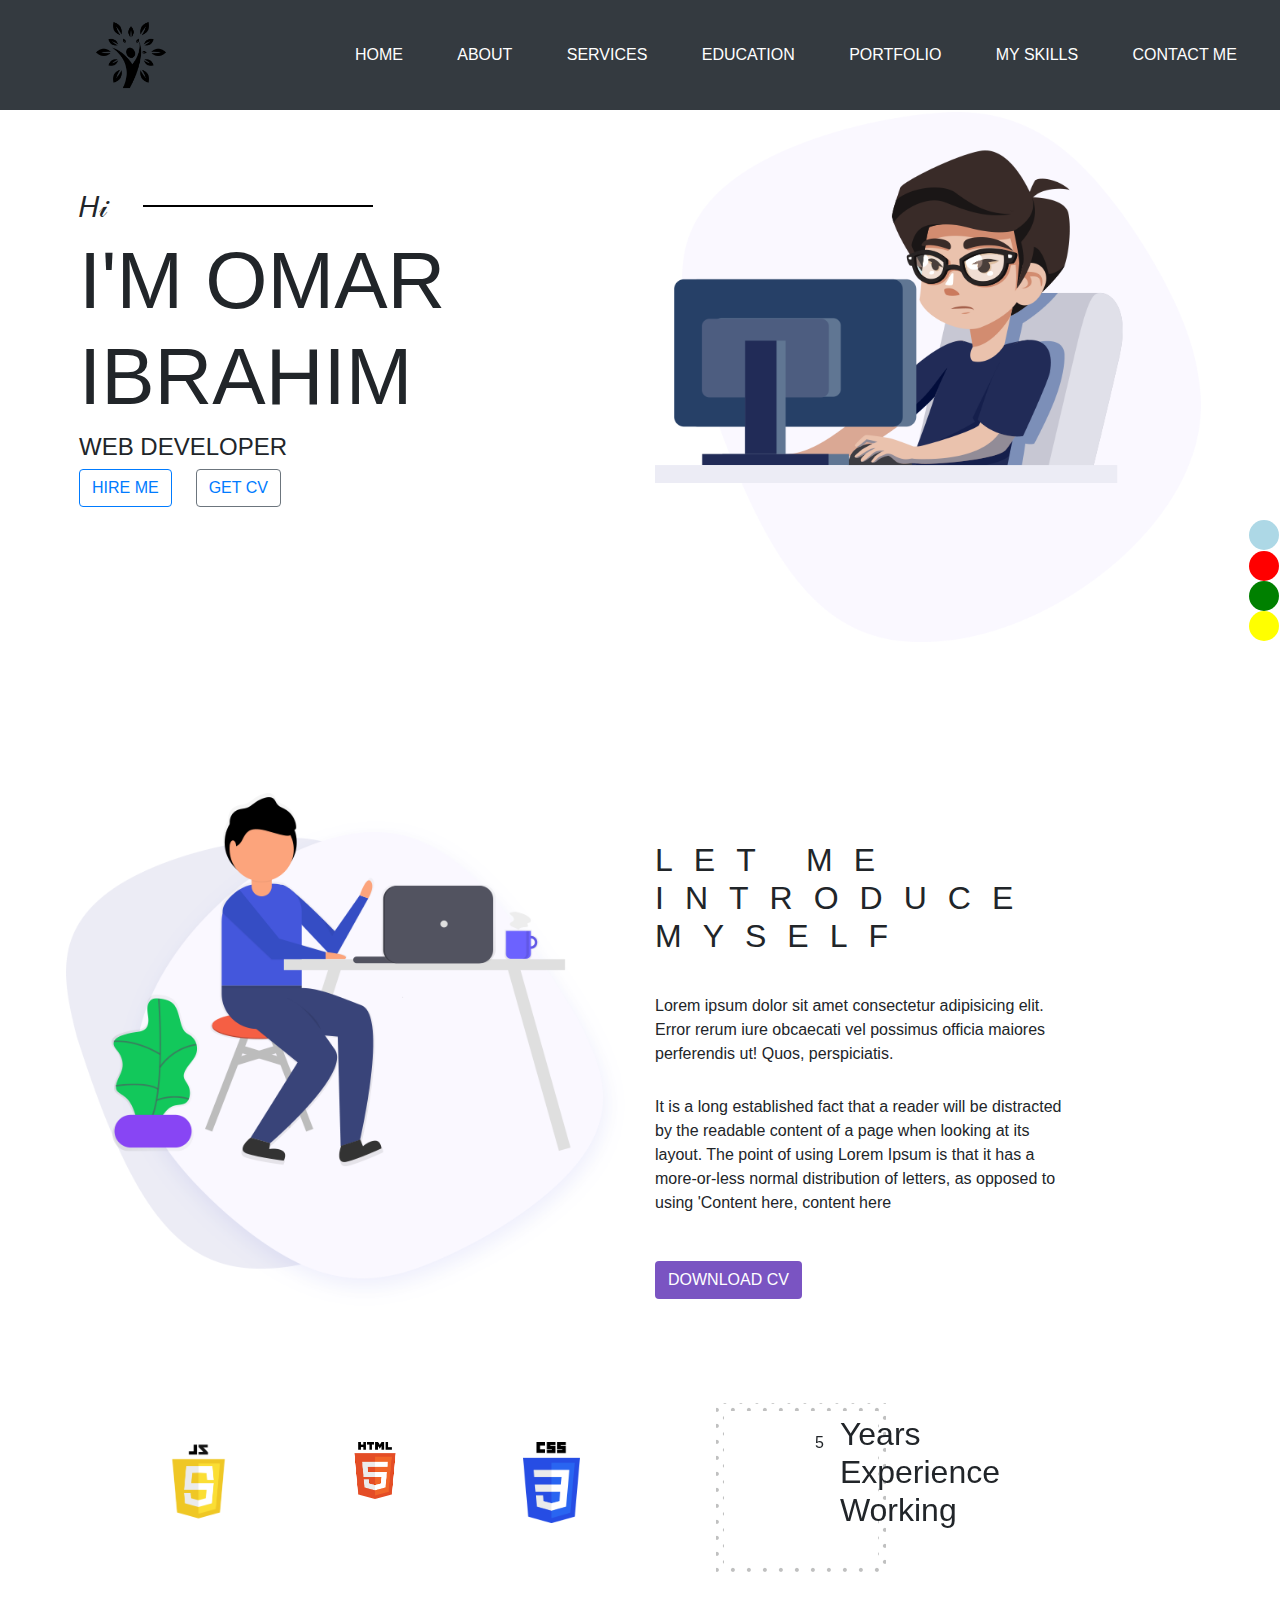
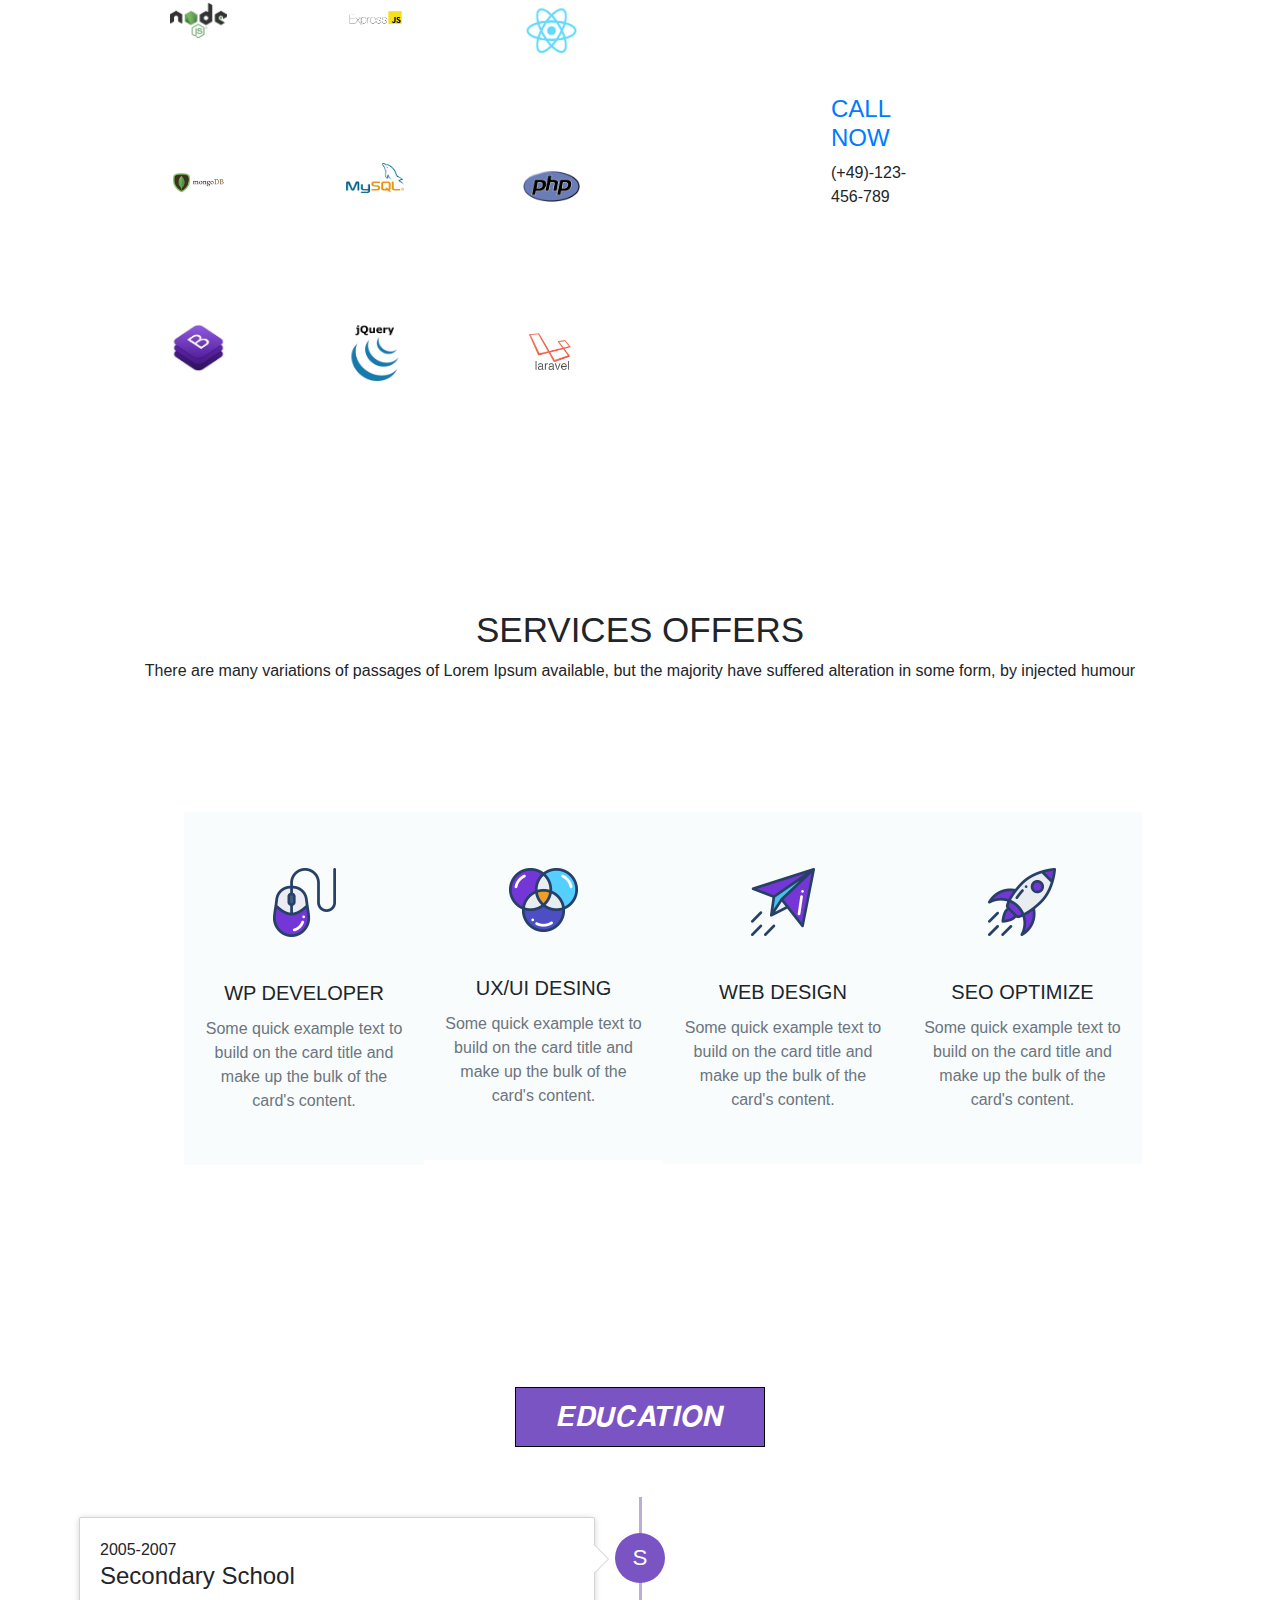
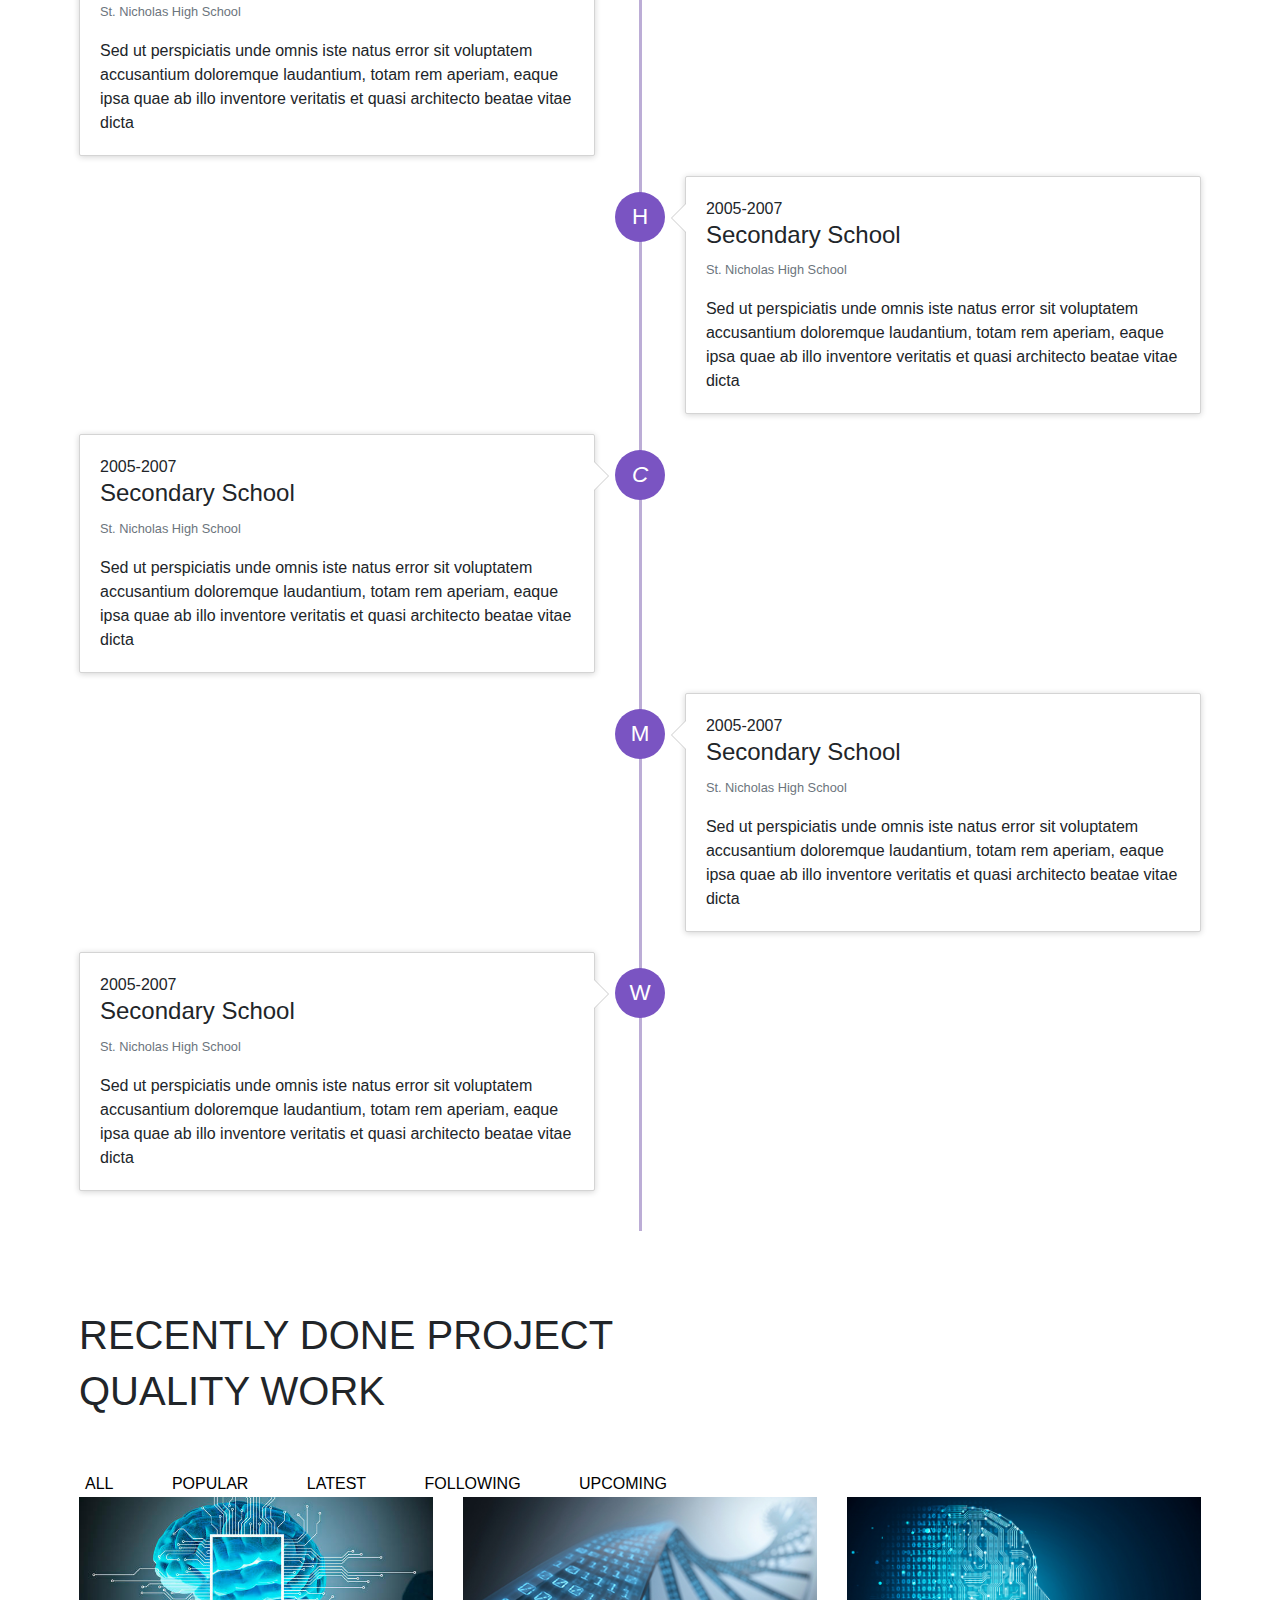
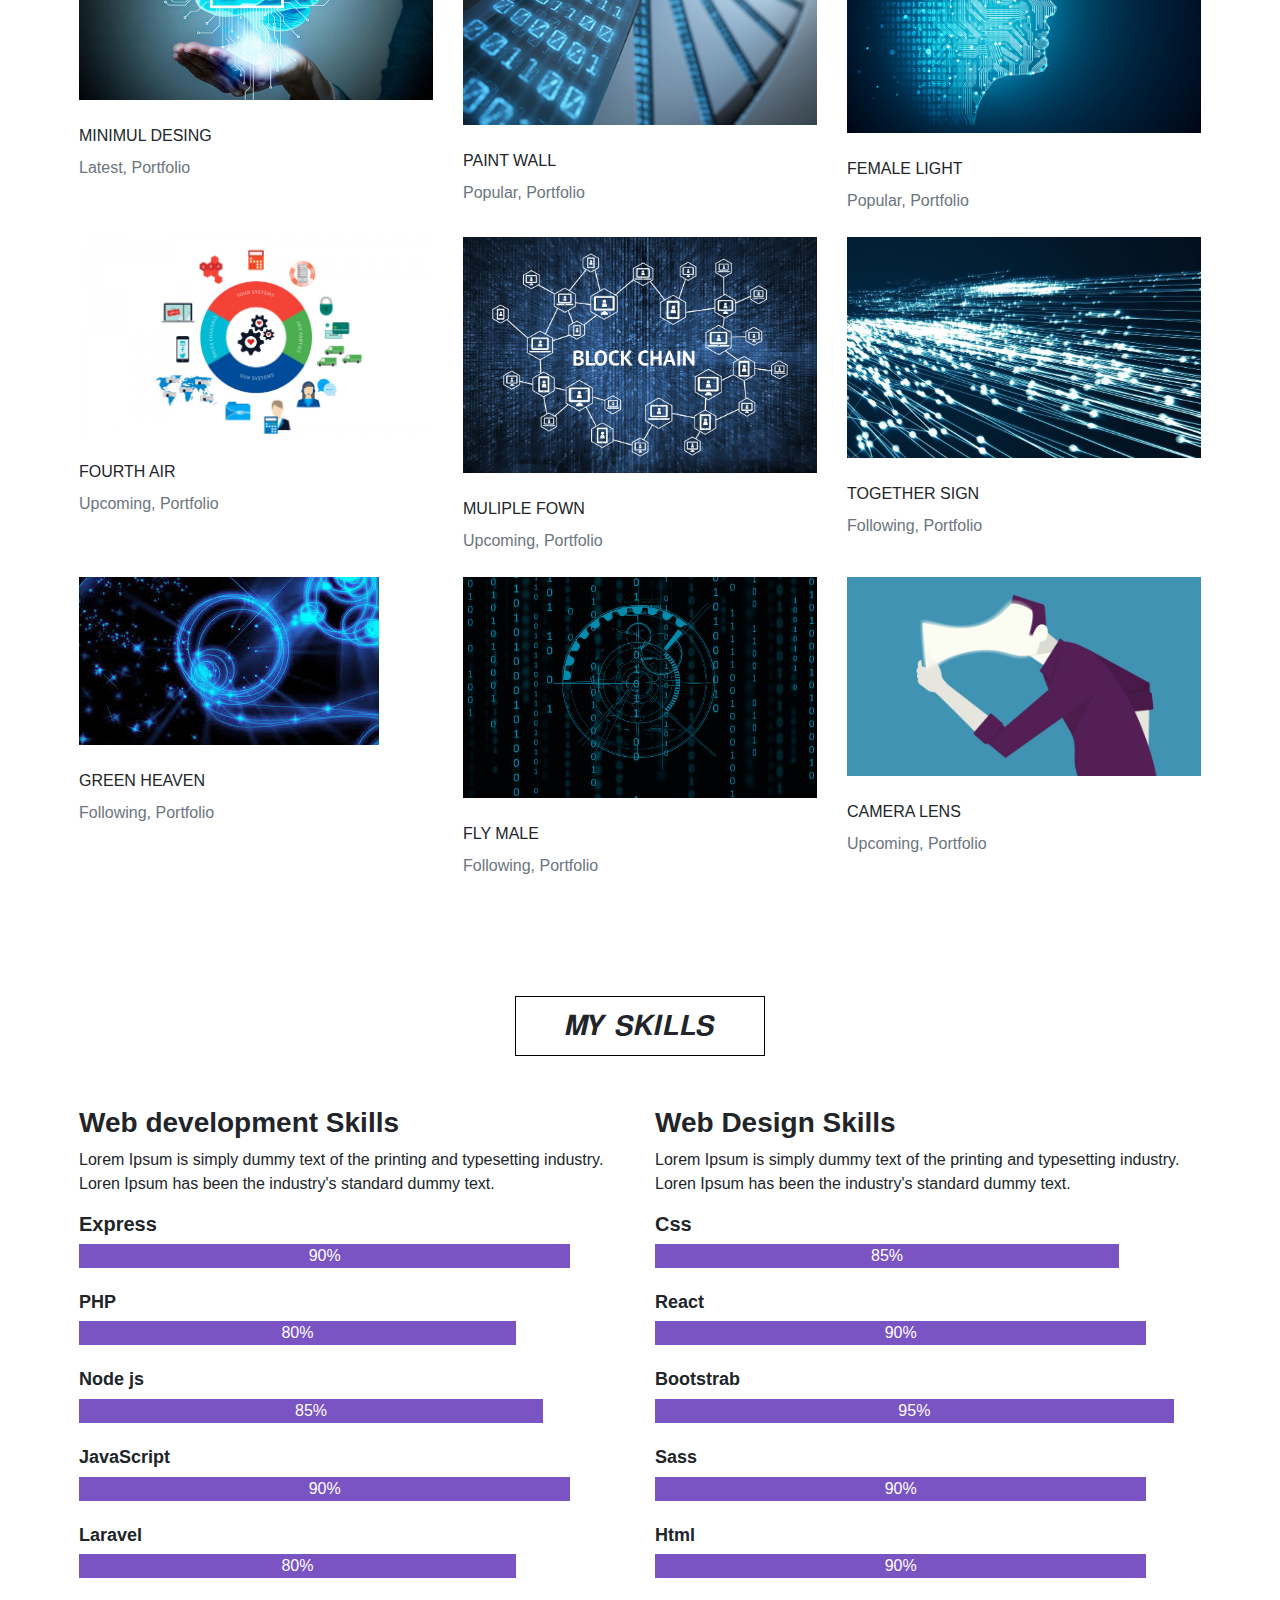
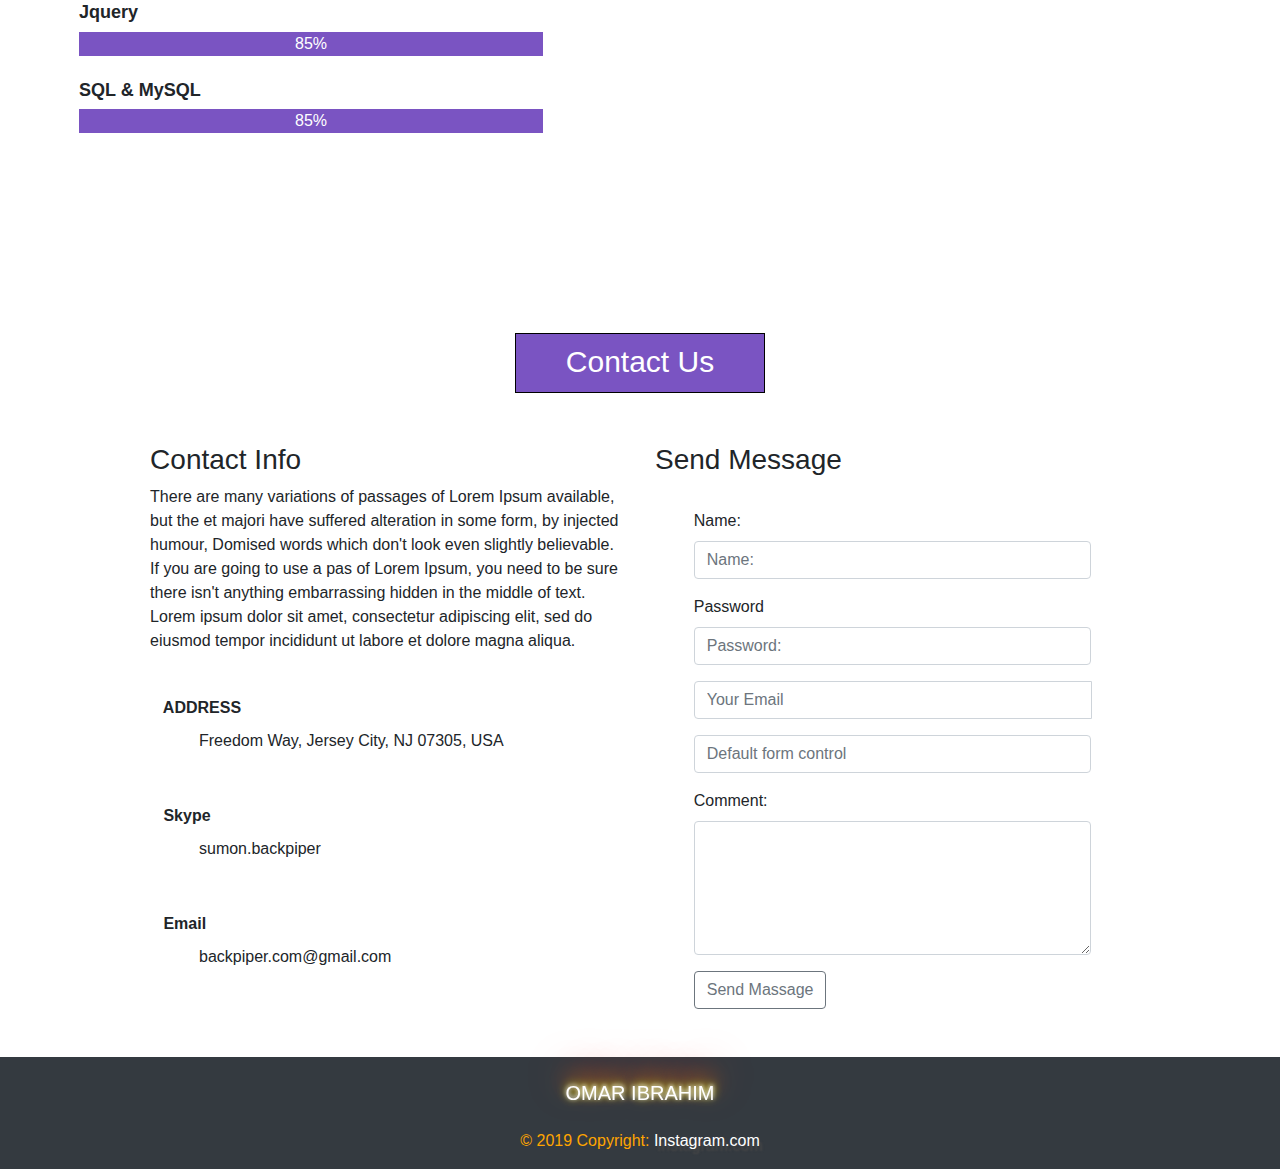
==== index.html @ f1c08965 "here is my portfolio" ====
<!DOCTYPE html>
<html lang="en">
<head>
    <meta charset="UTF-8">
    <meta name="viewport" content="width=device-width, initial-scale=1.0">
    <meta http-equiv="X-UA-Compatible" content="ie=edge">
    <link rel="stylesheet" href="https://stackpath.bootstrapcdn.com/bootstrap/4.4.1/css/bootstrap.min.css" integrity="sha384-Vkoo8x4CGsO3+Hhxv8T/Q5PaXtkKtu6ug5TOeNV6gBiFeWPGFN9MuhOf23Q9Ifjh" crossorigin="anonymous">
    <link rel="stylesheet" href="https://use.fontawesome.com/releases/v5.8.1/css/all.css" integrity="sha384-50oBUHEmvpQ+1lW4y57PTFmhCaXp0ML5d60M1M7uH2+nqUivzIebhndOJK28anvf" crossorigin="anonymous">
    <script src="https://cdnjs.cloudflare.com/ajax/libs/jquery/3.4.1/jquery.min.js"></script>
    <script src="https://code.jquery.com/jquery-3.4.1.slim.min.js" integrity="sha384-J6qa4849blE2+poT4WnyKhv5vZF5SrPo0iEjwBvKU7imGFAV0wwj1yYfoRSJoZ+n" crossorigin="anonymous"></script>
<script src="https://cdn.jsdelivr.net/npm/popper.js@1.16.0/dist/umd/popper.min.js" integrity="sha384-Q6E9RHvbIyZFJoft+2mJbHaEWldlvI9IOYy5n3zV9zzTtmI3UksdQRVvoxMfooAo" crossorigin="anonymous"></script>
<script src="https://stackpath.bootstrapcdn.com/bootstrap/4.4.1/js/bootstrap.min.js" integrity="sha384-wfSDF2E50Y2D1uUdj0O3uMBJnjuUD4Ih7YwaYd1iqfktj0Uod8GCExl3Og8ifwB6" crossorigin="anonymous"></script>
    <title>Omar Ibrahim</title>
    <!-- Custom Css File -->

    <link rel="stylesheet" href="./css/style.css">
</head>
<body>
    

    <!-- Jquery file -->
    <script src="./js/jquery.js"></script>

    <!--  font awesome icons  -->
    <link rel="stylesheet" href="./css/all.min.css">


    <!--  Magnific Popup css file  -->
    <link rel="stylesheet" href="./vendor/Magnific-Popup/dist/magnific-popup.css">


    <!--  Owl-carousel css file  -->
    <link rel="stylesheet" href="./vendor/owl-carousel/css/owl.carousel.min.css">
    <link rel="stylesheet" href="./vendor/owl-carousel/css/owl.theme.default.min.css">


    <!--  custom css file  -->
    <link rel="stylesheet" href="./css/style.css">

    <!--  Responsive css file  -->
    <link rel="stylesheet" href="./css/responsive.css">

</head>

<body>


    <!--  ======================= Start Header Area ============================== -->

    <header class="header_area">
        <div class="main-menu">
            <nav class="navbar navbar-expand-lg   fixed-top bg-dark text-light">
                <a class="navbar-brand" href="#"><img src="./img/36447.png" alt="logo"style='width:70px; height="70px"'></a>
                <button class="navbar-toggler" type="button" data-toggle="collapse" data-target="#navbarNav"
                    aria-controls="navbarNav" aria-expanded="false" aria-label="Toggle navigation">
                    <span class="navbar-toggler-icon" style="color: white !important">
                            <i class="fas fa-bars"></i>
                    </span>
                </button>
                <div class="collapse navbar-collapse" id="navbarNav">
                    <div class="mr-auto"></div>
                    <ul class="navbar-nav">
                        <li class="nav-item active">
                            <a class="nav-link" href="#">Home <span class="sr-only">(current)</span></a>
                        </li>
                        <li class="nav-item">
                            <a class="nav-link" href="#about">about</a>
                        </li>
                        <li class="nav-item">
                            <a class="nav-link" href="#Services">Services</a>
                        </li>
                        <li class="nav-item">
                            <a class="nav-link" href="#Education">Education</a>
                        </li>
                        <li class="nav-item">
                            <a class="nav-link" href="#Portfolio">Portfolio</a>
                        </li>
                        <li class="nav-item">
                            <a class="nav-link" href="#Skills">My Skills</a>
                        </li>
                        <li class="nav-item">
                            <a class="nav-link" href="#Contact">Contact Me</a>
                        </li>

                    </ul>
                </div>
            </nav>
        </div>
    </header>

    <!--  ======================= End Header Area ============================== -->

    <!--  ======================= Start Main Area ================================ -->
    <main class="site-main">


        <!--  ======================= Start Banner Area =======================  -->
        <section class="site-banner">
            <div class="container">
                <div class="row">
                    <div class="col-lg-6 col-md-12 site-title">
                        <h3 class="title-text">𝐻𝒾 </h3>
                        <h1 class="title-text text-uppercase">I'm Omar Ibrahim</h1>
                        <h4 class="title-text text-uppercase">Web Developer</h4>
                        <div class="site-buttons">
                            <div class="d-flex flex-row flex-wrap">
                                <button type="button" class="btn btn-outline-primary mr-4 text-uppercase">hire
                                    me</button>
                                <button type="button" class="btn btn-outline-secondary text-uppercase">
                                    <a href="./img/Lebenslauf.pdf" target="_blank" download>Get cv</a></button>
                            </div>
                        </div>
                    </div>
                    <div class="col-lg-6 col-md-12 banner-image">
                        <img src="./img/banner-image.png" alt="banner-img" class="img-fluid">      
                        
                        <button class="changing btn" id="change"> </button>
                        <button class="changing2 btn" id="change2"> </button>
                        <button class="changing3 btn" id="change3"> </button>
                        <button class="changing4 btn" id="change4"> </button>


                    </div>
                </div>

            </div>


        </section>
        <!--  ======================= End Banner Area =======================  -->

        <!--  ========================= About Area ==========================  -->

        <section class="about-area" id="about">
            <div class="container-fluid">
                <div class="row">
                    <div class="col-lg-6 col-md-12">
                        <div class="about-image">
                            <img src="./img/about-us.png" alt="About us" class="img-fluid">
                        </div>
                    </div>
                    <div class="col-lg-6 col-md-12 about-title">
                        <h2 class="text-uppercase pt-5">
                            <span>Let me</span>
                            <span>introduce</span>
                            <span>myself</span>
                        </h2>
                        <div class="paragraph py-4 w-75">
                            <p class="para">
                                Lorem ipsum dolor sit amet consectetur adipisicing elit. Error rerum iure obcaecati vel
                                possimus officia maiores perferendis ut! Quos, perspiciatis.
                            </p>
                            <p class="para">
                                It is a long established fact that a reader will be distracted by the readable content
                                of a page when looking at its layout. The point of using Lorem Ipsum is that it has a
                                more-or-less normal distribution of letters, as opposed to using 'Content here, content
                                here
                            </p>
                        </div>
                        <button type="button" class="btn cv text-uppercase">Download cv</button>
                    </div>
                </div>
            </div>
        </section>

        <!--  ========================= End About Area ==========================  -->

        <!--  ======================== Brand Area ==============================  -->

        <section class="brand-area">
            <div class="container">
                <div class="row">
                    <div class="col-xl-6 col-lg-12 col-md-12">
                        <div class="first-row row">
                            <div class="col-lg-4 col-md-6 col-sm-6">
                                <div class="single-brand">
                                    <img src="./img/js.png" alt="Brand-1 ">
                                </div>
                            </div>
                            <div class="col-lg-4 col-md-6 col-sm-6">
                                <div class="single-brand">
                                    <img src="./img/html.png" alt="Brand-2 ">
                                </div>
                            </div>
                            <div class="col-lg-4 col-md-6 col-sm-6">
                                <div class="single-brand">
                                    <img src="./img/css.png" alt="Brand-3 ">
                                </div>
                            </div>
                            <div class="col-lg-4 col-md-6 col-sm-6">
                                <div class="single-brand">
                                    <img src="./img/node.png" alt="Brand-4">
                                </div>
                            </div>
                            <div class="col-lg-4 col-md-6 col-sm-6">
                                <div class="single-brand">
                                    <img src="./img/express.png" alt="Brand-5 ">
                                </div>
                            </div>
                            <div class="col-lg-4 col-md-6 col-sm-6">
                                <div class="single-brand">
                                    <img src="./img/react.png" alt="Brand-6">
                                </div>
                            </div>
                            <div class="col-lg-4 col-md-6 col-sm-6">
                                <div class="single-brand">
                                    <img src="./img/mongo.png" alt="Brand-7 ">
                                </div>
                            </div>
                            <div class="col-lg-4 col-md-6 col-sm-6">
                                <div class="single-brand">
                                    <img src="./img/1200px-MySQL.svg.png" alt="Brand-8 ">
                                </div>
                            </div>
                            <div class="col-lg-4 col-md-6 col-sm-6">
                                <div class="single-brand">
                                    <img src="./img/php.png" alt="Brand-9">
                                </div>
                            </div>
                            <div class="col-lg-4 col-md-6 col-sm-6">
                                <div class="single-brand">
                                    <img src="./img/bootstrab.jpeg" alt="Brand-9">
                                </div>
                            </div>
                            <div class="col-lg-4 col-md-6 col-sm-6">
                                <div class="single-brand">
                                    <img src="./img/jquery-logo-png-4.png" alt="Brand-9">
                                </div>
                            </div>
                            <div class="col-lg-4 col-md-6 col-sm-6">
                                <div class="single-brand">
                                    <img src="./img/laravel.png" alt="Brand-9">
                                </div>
                            </div>
                        </div>
                    </div>
                    <div class="col-xl-6 col-lg-12 col-md-12">
                        <div class=" col-lg-6 experience-area">
                            <div class="d-flex flex-row years-area">
                                <h2 class="p-3 years">5</h2>
                                <h2>
                                    <span>Years</span>
                                    <span>Experience</span>
                                    <span>Working</span>
                                </h2>
                            </div>
                            <div class="col-lg-6  d-flex flex-row flex-wrap call-area">
                                <span><i class="fas fa-phone-alt fa-3x px-3"></i></span>
                                <div class="call-now">
                                    <a href="#" class="text-uppercase h4 font-roboto">Call Now</a>
                                    <span class="font-roboto py-2">(+49)-123-456-789</span>
                                </div>
                            </div>
                            <div class="bg-panel"></div>
                        </div>
                    </div>
                </div>
            </div>
        </section>

        <!--  ======================== End Brand Area ==============================  -->

        <!--  ====================== Start Services Area =============================  -->

        <section class="services-area" id="Services">
            <div class="container">
                <div class="row">
                    <div class="col-lg-12 text-center services-title">
                        <h1 class="text-uppercase title-text">Services Offers</h1>
                        <p class="para">
                            There are many variations of passages of Lorem Ipsum available, but the majority have
                            suffered alteration in some form, by injected humour
                        </p>
                    </div>
                </div>
                <div class="container services-list">
                    <div class="row">
                        <div class="col-lg-3 col-md-6 col-sm-12">
                            <div class="services">
                                <div class="sevices-img text-center py-4">
                                    <img src="./img/s1.png" alt="Services-1">
                                </div>
                                <div class="card-body text-center">
                                    <h5 class="card-title text-uppercase font-roboto">Wp developer</h5>
                                    <p class="card-text text-secondary">
                                        Some quick example text to build on the card
                                        title and make up
                                        the bulk of the card's content.
                                    </p>
                                </div>
                            </div>
                        </div>
                        <div class="col-lg-3 col-md-6 col-sm-12">
                            <div class="services">
                                <div class="sevices-img text-center py-4">
                                    <img src="./img/s2.png" alt="Services-2">
                                </div>
                                <div class="card-body text-center">
                                    <h5 class="card-title text-uppercase font-roboto">ux/ui desing</h5>
                                    <p class="card-text text-secondary">
                                        Some quick example text to build on the card
                                        title and make up
                                        the bulk of the card's content.
                                    </p>
                                </div>
                            </div>
                        </div>
                        <div class="col-lg-3 col-md-6 col-sm-12">
                            <div class="services">
                                <div class="sevices-img text-center py-4">
                                    <img src="./img/s3.png" alt="Services-3">
                                </div>
                                <div class="card-body text-center">
                                    <h5 class="card-title text-uppercase font-roboto">web design</h5>
                                    <p class="card-text text-secondary">
                                        Some quick example text to build on the card
                                        title and make up
                                        the bulk of the card's content.
                                    </p>
                                </div>
                            </div>
                        </div>
                        <div class="col-lg-3 col-md-6 col-sm-12">
                            <div class="services">
                                <div class="sevices-img text-center py-4">
                                    <img src="./img/s4.png" alt="Services-4">
                                </div>
                                <div class="card-body text-center">
                                    <h5 class="card-title text-uppercase font-roboto">seo optimize</h5>
                                    <p class="card-text text-secondary">
                                        Some quick example text to build on the card
                                        title and make up
                                        the bulk of the card's content.
                                    </p>
                                </div>
                            </div>
                        </div>
                    </div>
                </div>
            </div>
        </section>

        <!--  ====================== 𝙀𝘿𝙐𝘾𝘼𝙏𝙄𝙊𝙉 =============================  -->




<div class="container" id="Education">
    <div class="row">
        <div class="col-lg-12">
          <h1 style="margin: auto;margin-top: 30px;margin-bottom: 50px; border:1px solid black;
          width:250px;height: 60px; padding:10px; text-align: center;font-size: 30px; background-color: rgb(122, 84, 194); color: white;">𝙀𝘿𝙐𝘾𝘼𝙏𝙄𝙊𝙉</h1>  
        
      

    
    <ul class="timeline">
      <li>
        <div class="timeline-badge warning"><i class="glyphicon glyphicon-check"></i>S</div>
        <div class="timeline-panel"  style="background:white;">
          <div class="timeline-heading"><span class="orange">2005-2007</span><br>
            <h4 class="timeline-title">Secondary School</h4>
            <p><small class="text-muted"><i class="glyphicon glyphicon-time"></i>St. Nicholas High School </small></p>
          </div>
          <div class="timeline-body">
             <p>Sed ut perspiciatis unde omnis iste natus error sit voluptatem accusantium doloremque laudantium,
               totam rem aperiam, eaque ipsa quae ab illo inventore veritatis et quasi architecto beatae vitae dicta</p> 
          </div>
        </div>
      </li>
      <li class="timeline-inverted">
        <div class="timeline-badge warning"><i class="glyphicon glyphicon-credit-card"></i>H</div>
        <div class="timeline-panel"style="background:white;">
          <div class="timeline-heading"><span class="orange">2005-2007</span><br>
            <h4 class="timeline-title">Secondary School</h4>
            <p><small class="text-muted"><i class="glyphicon glyphicon-time"></i>St. Nicholas High School </small></p>

          </div>
          <div class="timeline-body">
              <p>Sed ut perspiciatis unde omnis iste natus error sit voluptatem accusantium doloremque laudantium,
                  totam rem aperiam, eaque ipsa quae ab illo inventore veritatis et quasi architecto beatae vitae dicta</p> 
          </div>
        </div>
      </li>
      <li>
        <div class="timeline-badge warning"><i class="glyphicon glyphicon-credit-card">C</i></div>
        <div class="timeline-panel"style="background:white;">
          <div class="timeline-heading">
              <div class="timeline-heading"><span class="orange">2005-2007</span><br>

            <h4 class="timeline-title">Secondary School</h4>
            <p><small class="text-muted"><i class="glyphicon glyphicon-time"></i>St. Nicholas High School </small></p>

          </div>
          <div class="timeline-body">
            <p>Sed ut perspiciatis unde omnis iste natus error sit voluptatem accusantium doloremque laudantium,
                totam rem aperiam, eaque ipsa quae ab illo inventore veritatis et quasi architecto beatae vitae dicta</p>
          </div>
        </div>
      </li>
      <li class="timeline-inverted">
          <div class="timeline-badge warning"><i class="glyphicon glyphicon-credit-card"></i>M</div>
          <div class="timeline-panel"style="background:white;">
            <div class="timeline-heading"><span class="orange">2005-2007</span><br>
              <h4 class="timeline-title">Secondary School</h4>
              <p><small class="text-muted"><i class="glyphicon glyphicon-time"></i>St. Nicholas High School </small></p>
  
            </div>
            <div class="timeline-body">
                <p>Sed ut perspiciatis unde omnis iste natus error sit voluptatem accusantium doloremque laudantium,
                    totam rem aperiam, eaque ipsa quae ab illo inventore veritatis et quasi architecto beatae vitae dicta</p> 
            </div>
          </div>
        </li>
        <li>
            <div class="timeline-badge warning"><i class="glyphicon glyphicon-check"></i>W</div>
            <div class="timeline-panel"  style="background:white;">
              <div class="timeline-heading"><span class="orange">2005-2007</span><br>
                <h4 class="timeline-title">Secondary School</h4>
                <p><small class="text-muted"><i class="glyphicon glyphicon-time"></i>St. Nicholas High School </small></p>
              </div>
              <div class="timeline-body">
                 <p>Sed ut perspiciatis unde omnis iste natus error sit voluptatem accusantium doloremque laudantium,
                   totam rem aperiam, eaque ipsa quae ab illo inventore veritatis et quasi architecto beatae vitae dicta</p> 
              </div>
            </div>
          </li>
      </ul>
    </div>

    </div>
    </div>




        <!--  ======================= Project Area =============================  -->

        <section class="project-area" id="Portfolio">
            <div class="container">
                <div class="project-title pb-5">
                    <h1 class="text-uppercase title-h1">Recently Done Project</h1>
                    <h1 class="text-uppercase title-h1">Quality Work</h1>
                </div>

                <div class="button-group">
                    <button type="button" class="active" id="btn1" data-filter="*">All</button>
                    <button type="button" data-filter=".popular">Popular</button>
                    <button type="button" data-filter=".latest">Latest</button>
                    <button type="button" data-filter=".following">Following</button>
                    <button type="button" data-filter=".upcoming">Upcoming</button>
                </div>

                <div class="row grid">
                    <div class="col-lg-4 col-md-6 col-sm-12 element-item latest">
                        <div class="our-project">
                            <div class="img">
                                <a class="test-popup-link" href="./img/2.jpg">
                                    <img src="./img/2.jpg" alt="portfolio-1" class="img-fluid">
                                </a>
                            </div>
                            <div class="title py-4">
                                <h4 class="text-uppercase">Minimul Desing</h4>
                                <span class="text-secondary">Latest, Portfolio</span>
                            </div>
                        </div>
                    </div>
                    <div class="col-lg-4 col-md-6 col-sm-12 element-item popular">
                        <div class="our-project">
                            <div class="img">
                                <a class="test-popup-link" href="./img/3.jpg">
                                    <img src="./img/3.jpg" alt="portfolio-2" class="img-fluid">
                                </a>
                            </div>
                            <div class="title py-4">
                                <h4 class="text-uppercase">Paint Wall</h4>
                                <span class="text-secondary">Popular, Portfolio</span>
                            </div>
                        </div>
                    </div>
                    <div class="col-lg-4 col-md-6 col-sm-12 element-item popular">
                        <div class="our-project">
                            <div class="img">
                                <a class="test-popup-link" href="./img/Künstliche-Intelligenz.jpg">
                                    <img src="./img/Künstliche-Intelligenz.jpg" alt="portfolio-3" class="img-fluid">
                                </a>
                            </div>
                            <div class="title py-4">
                                <h4 class="text-uppercase">Female light</h4>
                                <span class="text-secondary">Popular, Portfolio</span>
                            </div>
                        </div>
                    </div>
                    <div class="col-lg-4 col-md-6 col-sm-12 element-item upcoming">
                        <div class="our-project">
                            <div class="img">
                                <a class="test-popup-link" href="./img/5.jpg">
                                    <img src="./img//5.jpg" alt="portfolio-4" class="img-fluid">
                                </a>
                            </div>
                            <div class="title py-4">
                                <h4 class="text-uppercase">Fourth Air</h4>
                                <span class="text-secondary">Upcoming, Portfolio</span>
                            </div>
                        </div>
                    </div>
                    <div class="col-lg-4 col-md-6 col-sm-12 element-item upcoming">
                        <div class="our-project">
                            <div class="img">
                                <a class="test-popup-link" href="./img/6.jpg">
                                    <img src="./img/6.jpg" alt="portfolio-5" class="img-fluid">
                                </a>
                            </div>
                            <div class="title py-4">
                                <h4 class="text-uppercase">Muliple fown</h4>
                                <span class="text-secondary">Upcoming, Portfolio</span>
                            </div>
                        </div>
                    </div>
                    <div class="col-lg-4 col-md-6 col-sm-12 element-item following">
                        <div class="our-project">
                            <div class="img">
                                <a class="test-popup-link" href="./img/11.jpg">
                                    <img src="./img/11.jpg" alt="portfolio-6" class="img-fluid">
                                </a>
                            </div>
                            <div class="title py-4">
                                <h4 class="text-uppercase">Together sign</h4>
                                <span class="text-secondary">Following, Portfolio</span>
                            </div>
                        </div>
                    </div>
                    <div class="col-lg-4 col-md-6 col-sm-12 element-item following">
                        <div class="our-project">
                            <div class="img">
                                <a class="test-popup-link" href="./img/12.jpeg">
                                    <img src="./img/12.jpeg" alt="portfolio-7" class="img-fluid">
                                </a>
                            </div>
                            <div class="title py-4">
                                <h4 class="text-uppercase">Green Heaven</h4>
                                <span class="text-secondary">Following, Portfolio</span>
                            </div>
                        </div>
                    </div>
                    <div class="col-lg-4 col-md-6 col-sm-12 element-item following">
                        <div class="our-project">
                            <div class="img">
                                <a class="test-popup-link" href="./img/13.jpg">
                                    <img src="./img/13.jpg" alt="portfolio-8" class="img-fluid">
                                </a>
                            </div>
                            <div class="title py-4">
                                <h4 class="text-uppercase">Fly Male</h4>
                                <span class="text-secondary">Following, Portfolio</span>
                            </div>
                        </div>
                    </div>
                    <div class="col-lg-4 col-md-6 col-sm-12 element-item upcoming">
                        <div class="our-project">
                            <div class="img">
                                <a class="test-popup-link" href="./img/15.jpg">
                                    <img src="./img/15.jpg" alt="portfolio-9" class="img-fluid">
                                </a>
                            </div>
                            <div class="title py-4">
                                <h4 class="text-uppercase">Camera Lens</h4>
                                <span class="text-secondary">Upcoming, Portfolio</span>
                            </div>
                        </div>
                    </div>
                </div>
            </div>
        </section>

        <!--  ======================= End Project Area =============================  -->

        <!--  ======================== My Skills ==============================  -->


             <div class="container" id="Skills">
                <div class="row">
                  <div class="col-lg-12">
                    <h1 style="margin: auto;margin-top: 30px;margin-bottom: 50px; border:1px solid black;
                    width:250px;height: 60px; padding:10px; text-align: center;font-size: 30px;">𝙈𝙔 𝙎𝙆𝙄𝙇𝙇𝙎</h1>
                  </div>
                  </div>

                  <div class="row">
                  <div class="col-6">
                    <h1 style="font-size: 28px;"><strong>Web development Skills</strong></h1>
                    <p>Lorem Ipsum is simply dummy text of the printing and typesetting industry. Loren Ipsum has been the industry's standard dummy text.</p>
                    
                    <h1 style="font-size: 20px;"><strong>Express </strong></h1>
                    <div class="w3-light-grey w3-xxlarge">
                        <div class="progress-bar " role="progressbar" aria-valuenow="70"
                        aria-valuemin="0" aria-valuemax="100" style="width:90%; background-color:rgb(122, 84, 194);">
                          90%
                        </div>
                      </div> 

                      <br>
                      <h1 style="font-size: 18px;"><strong>PHP</strong></h1>
                    <div class="w3-light-grey w3-xxlarge">
                        <div class="progress-bar " role="progressbar" aria-valuenow="70"
                        aria-valuemin="0" aria-valuemax="100" style="width:80%; background-color:rgb(122, 84, 194);">
                          80%
                        </div>
                      </div> 

                      <br>
                      <h1 style="font-size: 18px;"><strong>Node js</strong></h1>
                    <div class="w3-light-grey w3-xxlarge">
                        <div class="progress-bar " role="progressbar" aria-valuenow="70"
                        aria-valuemin="0" aria-valuemax="100" style="width:85%; background-color:rgb(122, 84, 194);">
                          85%
                        </div>
                      </div> 

                      <br>
                      <h1 style="font-size: 18px;"><strong>JavaScript</strong></h1>
                    <div class="w3-light-grey w3-xxlarge">
                        <div class="progress-bar" role="progressbar" aria-valuenow="70"
                        aria-valuemin="0" aria-valuemax="100" style="width:90%; background-color:rgb(122, 84, 194);" >
                          90%
                        </div>
                        <br>
                        <h1 style="font-size: 18px;"><strong>Laravel</strong></h1>
                      <div class="w3-light-grey w3-xxlarge">
                          <div class="progress-bar" role="progressbar" aria-valuenow="70"
                          aria-valuemin="0" aria-valuemax="100" style="width:80%; background-color:rgb(122, 84, 194);" >
                            80%
                          </div>
                        
                      </div> 
                      <br>
                      <h1 style="font-size: 18px;"><strong>Jquery</strong></h1>
                      <div class="w3-light-grey w3-xxlarge">
                          <div class="progress-bar" role="progressbar" aria-valuenow="70"
                          aria-valuemin="0" aria-valuemax="100" style="width:85%; background-color:rgb(122, 84, 194);" >
                            85%
                          </div>
                        
                      </div>
                      <br>
                      <h1 style="font-size: 18px;"><strong>SQL & MySQL</strong></h1>
                      <div class="w3-light-grey w3-xxlarge">
                          <div class="progress-bar" role="progressbar" aria-valuenow="70"
                          aria-valuemin="0" aria-valuemax="100" style="width:85%; background-color:rgb(122, 84, 194);" >
                            85%
                          </div>
                        
                      </div>
                  </div>
                  </div>





                  <div class="col-6">
                    <h1 style="font-size: 28px;"><strong>Web Design Skills</strong> </h1>
                    <p>Lorem Ipsum is simply dummy text of the printing and typesetting industry. Loren Ipsum has been the industry's standard dummy text.</p>

                    <h1 style="font-size: 20px;"><strong>Css</strong></h1>
                    <div class="w3-light-grey w3-xxlarge">
                        <div class="progress-bar " role="progressbar" aria-valuenow="70"
                        aria-valuemin="0" aria-valuemax="100" style="width:85%; background-color:rgb(122, 84, 194);">
                          85%
                        </div>
                      </div> 

                      <br>
                      <h1 style="font-size: 18px;"><strong>React</strong></h1>
                    <div class="w3-light-grey w3-xxlarge">
                        <div class="progress-bar " role="progressbar" aria-valuenow="70"
                        aria-valuemin="0" aria-valuemax="100" style="width:90%; background-color:rgb(122, 84, 194);">
                          90%
                        </div>
                      </div> 

                      <br>
                      <h1 style="font-size: 18px;"><strong>Bootstrab</strong></h1>
                    <div class="w3-light-grey w3-xxlarge">
                        <div class="progress-bar " role="progressbar" aria-valuenow="70"
                        aria-valuemin="0" aria-valuemax="100" style="width:95%; background-color:rgb(122, 84, 194);">
                          95%
                        </div>
                      </div> 

                      <br>
                      <h1 style="font-size: 18px;"><strong>Sass</strong></h1>
                    <div class="w3-light-grey w3-xxlarge">
                        <div class="progress-bar  " role="progressbar" aria-valuenow="70"
                        aria-valuemin="0" aria-valuemax="100" style="width:90%; background-color:rgb(122, 84, 194);"  >
                          90%
                        </div>
                      </div> 
                      <br>
                      <h1 style="font-size: 18px;"><strong>Html</strong></h1>
                    <div class="w3-light-grey w3-xxlarge">
                        <div class="progress-bar  " role="progressbar" aria-valuenow="70"
                        aria-valuemin="0" aria-valuemax="100" style="width:90%; background-color:rgb(122, 84, 194);"  >
                          90%
                        </div>
                      </div>
                  </div>
                
              </div>

        <!--  ======================== End My Skills Area ==============================  -->

        <!--  ========================== Contact Area ============================  -->
        
    <div class="container" style="margin-top: 200px;" id="Contact"> 


        <div class="col-lg-12">
            <h1 style="margin: auto;margin-top: 30px;margin-bottom: 50px; border:1px solid black;
            width:250px;height: 60px; padding:10px; text-align: center;font-size: 30px; background-color: rgb(122, 84, 194); color: white;">Contact Us</h1>  
          </div>
            <div class="row">
              <div class="col-md-6">
                  <h3>Contact Info</h3>
                  <p class="gray">

                      There are many variations of passages of Lorem Ipsum available,
                       but the et majori have suffered alteration in some form,
                        by injected humour, Domised words which don't look even
                         slightly believable. If you are going to use a pas of Lorem
                          Ipsum, you need to be sure there isn't anything embarrassing
                           hidden in the middle of text.
                      
                      Lorem ipsum dolor sit amet, consectetur adipiscing elit,
                       sed do eiusmod tempor incididunt ut labore et dolore magna aliqua.</p>

                      <a href="#"><i class="fas fa-map-marker-alt" style="font-size:40px; color:rgb(122, 84, 194);"></i></a><strong> &nbsp;&nbsp; ADDRESS</strong> <br>
                      &nbsp;&nbsp;&nbsp;&nbsp;&nbsp;&nbsp;&nbsp;&nbsp;&nbsp;&nbsp;&nbsp;Freedom Way, Jersey City, NJ 07305, USA<br><br>

                      <a href="#"><i class="fab fa-skype" style="font-size:40px; color:rgb(122, 84, 194)"></i></a><strong> &nbsp;&nbsp; Skype</strong> <br>
                      &nbsp;&nbsp;&nbsp;&nbsp;&nbsp;&nbsp;&nbsp;&nbsp;&nbsp;&nbsp;&nbsp;sumon.backpiper<br><br>


                      <a href="#"><i class="far fa-envelope" style="font-size:40px; color:rgb(122, 84, 194);"></i></a><strong> &nbsp;&nbsp; Email</strong> <br>
                      &nbsp;&nbsp;&nbsp;&nbsp;&nbsp;&nbsp;&nbsp;&nbsp;&nbsp;&nbsp;&nbsp;backpiper.com@gmail.com<br><br>

                      
            
            
                    </div>


              <div class="col-md-6">
                <h3 class="cnt">Send Message</h3><br>

                <div class="container">
      
                    <form action="/action_page.php">
                      <div class="form-group">
                        <label for="usr">Name:</label>
                        <input type="text" class="form-control" id="usr" name="username" placeholder="Name:">
                      </div>
                      <div class="form-group">
                        <label for="pwd">Password</label>
                        <input type="password" class="form-control" id="pwd" name="password" placeholder="Password:">
                      </div>

                        <div class="input-group mb-3">
                            <input type="text" class="form-control" placeholder="Your Email">
                            <div class="input-group-append"></div>
                        </div>
                        <div class="form-group">
                            <input type="text" class="form-control" placeholder="Default form control" name="text1">
                          </div>

                          <div class="form-group">
                              <label for="comment">Comment:</label>
                              <textarea class="form-control" rows="5" id="comment" name="text"></textarea>
                            </div>
                            <button type="submit" class="btn btn-outline-secondary">Send Massage</button>
                          </form>
                        </div>
                    </form>
                  </div>         
             <button class="scroll btn"   id="myBtn" title="Go to top"> <i class="fas fa-arrow-up "></i></button>
 </div>
            </div>
   </div>
    <!--  ======================= End Main Area ================================ -->

 <!-- ------------------------------------------Footer------------------------------------------------ -->
 <br><br>

 <footer class="page-footer font-small bg-dark pt-4 ">
 
     <div class="container-fluid text-center">
 
       <div class="row">
 
         <div class="col-md-12 mt-md-0 mt-3">
 
           <h5 class="text-uppercase"style="color: #FFFFFF;
           
           text-shadow: 0 -1px 4px #FFF, 0 -2px 10px #ff0, 0 -10px 20px #ff8000, 0 -18px 40px #F00;text-align:center;">Omar Ibrahim</h5>
 
         </div>
       </div>
 
     </div>
 
     <div class="footer-copyright text-center py-3" style="color:orange;text-align:center;">© 2019 Copyright:
       <a href="https://www.instagram.com/omar_ibrahim_91/"style="color: #FFFFFF;
       text-shadow: 3px 5px 2px #474747;text-align:center;"> Instagram.com</a>
     </div>
 
   </footer>
   <script>
    
              // $("body").css("background", "red")
              
                $(document).ready(function () {
                    $(window).on("scroll", function () {
                        var sc = $(window).scrollTop();
                        //console.log(sc);
                        if (sc > 1000) {
                            //console.log("scroll larger than 1000");
                            $("#myBtn").fadeIn(200);
                        } else {
                            $("#myBtn").fadeOut(200);
                        }
                    });
                    /* to change to color to lightblue */
                    $("#change").on("click", function () {
                        //console.log('clicked2')
                        $("body").css("background", "lightblue")
                          
                    });

                    /* to change the color to red */
                    $("#change2").on("click", function () {
                        //console.log('clicked2')
                        $("body").css("background", "red")
                          
                    });
                

                     /* to change the color to green */
                     $("#change3").on("click", function () {
                        //console.log('clicked2')
                        $("body").css("background", "green")
                          
                    });

                     /* to change the color to yellow */
                     $("#change4").on("click", function () {
                        //console.log('clicked2')
                        $("body").css("background", "yellow")
                          
                    });

                });
   </script>

   <!-- to scrolling-->
            <script>
                $(document).ready(function () {
                $("#myBtn").on("click", function (e) {
                        //console.log('clicked2')
                        e.preventDefault();
                        $("html, body").animate({ scrollTop: 0 }, 2000);
                    });
            })
            </script>

   

<script src="https://cdnjs.cloudflare.com/ajax/libs/jquery/3.4.1/jquery.min.js"></script>
    <!--  Jquery js file  -->
<!--     <script src="https://code.jquery.com/jquery-3.4.1.slim.min.js" integrity="sha384-J6qa4849blE2+poT4WnyKhv5vZF5SrPo0iEjwBvKU7imGFAV0wwj1yYfoRSJoZ+n" crossorigin="anonymous"></script>
<script src="https://cdn.jsdelivr.net/npm/popper.js@1.16.0/dist/umd/popper.min.js" integrity="sha384-Q6E9RHvbIyZFJoft+2mJbHaEWldlvI9IOYy5n3zV9zzTtmI3UksdQRVvoxMfooAo" crossorigin="anonymous"></script>
<script src="https://stackpath.bootstrapcdn.com/bootstrap/4.4.1/js/bootstrap.min.js" integrity="sha384-wfSDF2E50Y2D1uUdj0O3uMBJnjuUD4Ih7YwaYd1iqfktj0Uod8GCExl3Og8ifwB6" crossorigin="anonymous"></script>
 -->
 
    <!--  isotope js library  -->
    
    <script src="./vendor/isotope/isotope.min.js"></script>

    <!--  Magnific popup script file  -->
    <script src="./vendor/Magnific-Popup/dist/jquery.magnific-popup.min.js"></script>

    <!--  Owl-carousel js file  -->
    <script src="./vendor/owl-carousel/js/owl.carousel.min.js"></script>

    <!--  custom js file  -->
    <script src="./js/main.js"></script>



    

</body>

</html>
---- css/style.css ----
/* start navigation */ 

.header_area .main-menu .navbar .navbar-brand{
    padding: 0 2rem 0 5rem;
    
}

.header_area .main-menu .navbar{
    padding: 1rem 20rem ;
 
}

.header_area .main-menu .nav-item .nav-link{
    font: normal 500 15px/2px var(--roboto);
    text-transform: uppercase;
    padding: 1.7rem;
 }

.header_area .main-menu .navbar-nav .active a{
    background: var(--gradient-color);
      background-clip: text;
 }

.header_area .main-menu .navbar-nav a:hover{
     background-clip: text;

}
.navbar-nav li a{
    color: white;
    
}

 
/* end navigation */ 

/* Banner Area */ 

.site-main .site-banner {
    background: url(../img/banner/home-banner.png) no-repeat 0% 50%;
}

.site-main .site-banner .site-title h3{
    padding-top: 35%;
    font-weight: 500;
}

.site-main .site-banner .site-title h3::after{
    content: " ";
    height: 2px;
    width: 18vw;
    background: black;
    display: inline-block;
    margin-left: 5%;
    transform: translateY(-10px);
}

.site-main .site-banner .site-title h1{
    font-size: 5rem;
}

.site-main .site-banner .site-title h4{
    font-size: 1.5rem;
}

.site-main .site-banner .banner-image > img{
    padding: 7rem 0;
    width: 90rem;
}

.cv{
    background-color: rgb(122, 84, 194);
    color: white;
}

/* End Banner Area */ 

/* Start About Area */ 

.site-main .about-area{
    padding: 8rem 5rem;
}

.site-main .about-area .about-title h2 > span{
    display: block;
    font: normal bold 49px/ 60px var(--roboto);
    letter-spacing: 21px;
}

.site-main .about-area .about-title .paragraph > p{
    padding: .4rem 0;
}

/* End About Area */ 


/* Start Brand Area */ 

.site-main .brand-area{
    padding: 1rem 20rem;
 }

.site-main .brand-area .first-row .col-lg-4{
    display: flex;
    justify-content: center;
}

.site-main .brand-area .first-row .col-lg-4 > .single-brand{
    border: 1px solid var(--border-color);
    text-align: center;
    padding: 1.8rem 1rem;
    margin: 1.9rem 0;
    width: 180px;
    height: 100px;
    cursor: pointer;
    transition: transform .4s ease;
}

.site-main .brand-area .first-row .col-lg-4 > .single-brand > img{
    width: 50%;
}

.site-main .brand-area .first-row .col-lg-4 > .single-brand:hover{
    box-shadow: var(--box-shadow);
    transform: scale(1.6);
}

.site-main .brand-area .first-row .col-lg-4 > .single-brand:hover > img{
    filter: brightness(1.30);
}

.site-main .brand-area .experience-area{
    padding-left: 1rem;
}

.site-main .brand-area .experience-area span{
    display: block;
}

.site-main .brand-area .experience-area .years-area{
    background: url(../img/client-info-bg.png) no-repeat 45px 20px;
    padding: 2rem 0;
    width: 40rem;
    height: 18rem;
    padding-left: 8rem;
    position: relative;
}

.site-main .brand-area .experience-area .bg-panel{
    position: absolute;
    left: -190px; top: 0%;
    background: #ffffff0a;
    width: 400px;
    height: 400px;
    margin-left: 340px;
    z-index: -1;
}

.site-main .brand-area .experience-area .years-area .years{
    font: normal bold 84px/40px var(--roboto);
    color: var(--primary-color2);
    z-index: 2;
}

.site-main .brand-area .experience-area .years-area h2 > span{
    font: normal 600 22px/30px var(--roboto);
}

.site-main .brand-area .experience-area .call-area{
    padding-left: 10rem;
}

/* End Brand Area */ 

/* Services Area */ 

.site-main .services-area{
    padding: 7rem 2rem;
}

.site-main .services-area .services-title{
    padding: 0 14rem;
}

.site-main .services-area .services-title h1{
    font-size: 35px;
}

.site-main > .services-area .services{
    background: rgba(248, 252, 253, 0.973);
    padding: 2rem 0;
    width: 15rem;
    margin: 5rem .5rem;
    transition: box-shadow .7s ease;
}

.site-main > .services-area .services:hover{
    box-shadow: var(--box-shadow);
    background-color: rgb(244, 237, 252);
}

/* End Services Area */ 




/* Project Area */ 

.site-main .project-area{
    padding: 4rem 0;
}

.site-main .project-area .button-group button{
    background: transparent;
    border: none;
    font: normal 500 16px/130px var(--roboto);
    text-transform: uppercase;
}

.site-main .project-area .button-group button + button{
    padding-left: 3rem;
}

.site-main .project-area .grid .our-project > .title h4{
    font: normal 700 25px/12px var(--roboto);
}

.site-main .project-area .grid .our-project .img a:hover img{
    filter: brightness(1.1) drop-shadow(1px 8px 30px #b1afaf);
}


/* End Project Area */ 


 

/* Footer Area */ 

footer.footer-area{
    padding: 5rem 0;
    background: url(../img/footer-bg.png) no-repeat;
}

footer.footer-area .social h5{
    font: normal 500 23px/ 30px var(--roboto);
}

.fa-facebook {
    text-align: center;
    font-size: 40px;
    margin-left: 20px;
  }
  .fa-instagram {
    background: rgb(255, 255, 255);
      color: rgb(225,48,108);
      text-align: center;
      font-size: 40px;
      margin-left: 20px;
    
    }
    .fa-twitter{
        font-size: 40px;
        color: #5bc0de;
        margin-left: 20px;
    
    
    }

    .fa-youtube{
         font-size: 40px;
         margin-left: 20px;
         color: red;
    }
/* End Footer */ 








.timeline {
    list-style: none;
    padding: 20px 0 20px;
    position: relative;
  }
  
  .timeline:before {
    top: 0;
    bottom: 0;
    position: absolute;
    content: " ";
    width: 3px;
    background-color: rgb(188, 173, 214);
    left: 50%;
    margin-left: -1.5px;
  }
  
  .timeline > li {
    margin-bottom: 20px;
    position: relative;
  }
  
  .timeline > li:before,
  .timeline > li:after {
    content: " ";
    display: table;
  }
  
  .timeline > li:after {
    clear: both;
  }
  
  .timeline > li:before,
  .timeline > li:after {
    content: " ";
    display: table;
  }
  
  .timeline > li:after {
    clear: both;
  }
  
  .timeline > li > .timeline-panel {
    width: 46%;
    float: left;
    border: 1px solid #d4d4d4;
    border-radius: 2px;
    padding: 20px;
    position: relative;
    -webkit-box-shadow: 0 1px 6px rgba(0, 0, 0, 0.175);
    box-shadow: 0 1px 6px rgba(0, 0, 0, 0.175);
  }
  
  .timeline > li > .timeline-panel:before {
    position: absolute;
    top: 26px;
    right: -15px;
    display: inline-block;
    border-top: 15px solid transparent;
    border-left: 15px solid #ccc;
    border-right: 0 solid #ccc;
    border-bottom: 15px solid transparent;
    content: " ";
  }
  
  .timeline > li > .timeline-panel:after {
    position: absolute;
    top: 27px;
    right: -14px;
    display: inline-block;
    border-top: 14px solid transparent;
    border-left: 14px solid #fff;
    border-right: 0 solid #fff;
    border-bottom: 14px solid transparent;
    content: " ";
  }
  
  .timeline > li > .timeline-badge {
    color: #fff;
    width: 50px;
    height: 50px;
    line-height: 50px;
    font-size: 1.4em;
    text-align: center;
    position: absolute;
    top: 16px;
    left: 50%;
    margin-left: -25px;
    z-index: 100;
    border-top-right-radius: 50%;
    border-top-left-radius: 50%;
    border-bottom-right-radius: 50%;
    border-bottom-left-radius: 50%;
  }
  
  .timeline > li.timeline-inverted > .timeline-panel {
    float: right;
  }
  
  .timeline > li.timeline-inverted > .timeline-panel:before {
    border-left-width: 0;
    border-right-width: 15px;
    left: -15px;
    right: auto;
  }
  
  .timeline > li.timeline-inverted > .timeline-panel:after {
    border-left-width: 0;
    border-right-width: 14px;
    left: -14px;
    right: auto;
  }
  
  .timeline-badge.primary {
    background-color: #2e6da4 !important;
  }
  
  .timeline-badge.success {
    background-color: #3f903f !important;
  }
  
  .timeline-badge.warning {
    background-color: rgb(122, 84, 194) !important;
  }
  
  .timeline-badge.danger {
    background-color: #d9534f !important;
  }
  
  .timeline-badge.info {
    background-color: #5bc0de !important;
  }
  
  .timeline-title {
    margin-top: 0;
    color: inherit;
  }
  
  .timeline-body > p,
  .timeline-body > ul {
    margin-bottom: 0;
  }
  
  .timeline-body > p + p {
    margin-top: 5px;
  }

 .scroll{
     position: fixed;
     bottom: 20px;
     right: 1px;
      width: 50px;
      background-color: white;

 }

 .changing{
    position: fixed;
    bottom: 350px;
    right: 1px;
    border-radius: 50%;
    width: 30px;
    height: 30px;
    background-color: lightblue;
 }
 .changing2{
    position: fixed;
    bottom: 319px;
    right: 1px;
    border-radius: 50%;
    width: 30px;
    height: 30px;
    background-color: red;
 }

 .changing3{
    position: fixed;
    bottom: 289px;
    right: 1px;
    border-radius: 50%;
    width: 30px;
    height: 30px;
    background-color: green;
 }

 .changing4{
    position: fixed;
    bottom: 259px;
    right: 1px;
    border-radius: 50%;
    width: 30px;
    height: 30px;
    background-color: yellow;
 }
---- css/style.css ----
/* start navigation */ 

.header_area .main-menu .navbar .navbar-brand{
    padding: 0 2rem 0 5rem;
    
}

.header_area .main-menu .navbar{
    padding: 1rem 20rem ;
 
}

.header_area .main-menu .nav-item .nav-link{
    font: normal 500 15px/2px var(--roboto);
    text-transform: uppercase;
    padding: 1.7rem;
 }

.header_area .main-menu .navbar-nav .active a{
    background: var(--gradient-color);
      background-clip: text;
 }

.header_area .main-menu .navbar-nav a:hover{
     background-clip: text;

}
.navbar-nav li a{
    color: white;
    
}

 
/* end navigation */ 

/* Banner Area */ 

.site-main .site-banner {
    background: url(../img/banner/home-banner.png) no-repeat 0% 50%;
}

.site-main .site-banner .site-title h3{
    padding-top: 35%;
    font-weight: 500;
}

.site-main .site-banner .site-title h3::after{
    content: " ";
    height: 2px;
    width: 18vw;
    background: black;
    display: inline-block;
    margin-left: 5%;
    transform: translateY(-10px);
}

.site-main .site-banner .site-title h1{
    font-size: 5rem;
}

.site-main .site-banner .site-title h4{
    font-size: 1.5rem;
}

.site-main .site-banner .banner-image > img{
    padding: 7rem 0;
    width: 90rem;
}

.cv{
    background-color: rgb(122, 84, 194);
    color: white;
}

/* End Banner Area */ 

/* Start About Area */ 

.site-main .about-area{
    padding: 8rem 5rem;
}

.site-main .about-area .about-title h2 > span{
    display: block;
    font: normal bold 49px/ 60px var(--roboto);
    letter-spacing: 21px;
}

.site-main .about-area .about-title .paragraph > p{
    padding: .4rem 0;
}

/* End About Area */ 


/* Start Brand Area */ 

.site-main .brand-area{
    padding: 1rem 20rem;
 }

.site-main .brand-area .first-row .col-lg-4{
    display: flex;
    justify-content: center;
}

.site-main .brand-area .first-row .col-lg-4 > .single-brand{
    border: 1px solid var(--border-color);
    text-align: center;
    padding: 1.8rem 1rem;
    margin: 1.9rem 0;
    width: 180px;
    height: 100px;
    cursor: pointer;
    transition: transform .4s ease;
}

.site-main .brand-area .first-row .col-lg-4 > .single-brand > img{
    width: 50%;
}

.site-main .brand-area .first-row .col-lg-4 > .single-brand:hover{
    box-shadow: var(--box-shadow);
    transform: scale(1.6);
}

.site-main .brand-area .first-row .col-lg-4 > .single-brand:hover > img{
    filter: brightness(1.30);
}

.site-main .brand-area .experience-area{
    padding-left: 1rem;
}

.site-main .brand-area .experience-area span{
    display: block;
}

.site-main .brand-area .experience-area .years-area{
    background: url(../img/client-info-bg.png) no-repeat 45px 20px;
    padding: 2rem 0;
    width: 40rem;
    height: 18rem;
    padding-left: 8rem;
    position: relative;
}

.site-main .brand-area .experience-area .bg-panel{
    position: absolute;
    left: -190px; top: 0%;
    background: #ffffff0a;
    width: 400px;
    height: 400px;
    margin-left: 340px;
    z-index: -1;
}

.site-main .brand-area .experience-area .years-area .years{
    font: normal bold 84px/40px var(--roboto);
    color: var(--primary-color2);
    z-index: 2;
}

.site-main .brand-area .experience-area .years-area h2 > span{
    font: normal 600 22px/30px var(--roboto);
}

.site-main .brand-area .experience-area .call-area{
    padding-left: 10rem;
}

/* End Brand Area */ 

/* Services Area */ 

.site-main .services-area{
    padding: 7rem 2rem;
}

.site-main .services-area .services-title{
    padding: 0 14rem;
}

.site-main .services-area .services-title h1{
    font-size: 35px;
}

.site-main > .services-area .services{
    background: rgba(248, 252, 253, 0.973);
    padding: 2rem 0;
    width: 15rem;
    margin: 5rem .5rem;
    transition: box-shadow .7s ease;
}

.site-main > .services-area .services:hover{
    box-shadow: var(--box-shadow);
    background-color: rgb(244, 237, 252);
}

/* End Services Area */ 




/* Project Area */ 

.site-main .project-area{
    padding: 4rem 0;
}

.site-main .project-area .button-group button{
    background: transparent;
    border: none;
    font: normal 500 16px/130px var(--roboto);
    text-transform: uppercase;
}

.site-main .project-area .button-group button + button{
    padding-left: 3rem;
}

.site-main .project-area .grid .our-project > .title h4{
    font: normal 700 25px/12px var(--roboto);
}

.site-main .project-area .grid .our-project .img a:hover img{
    filter: brightness(1.1) drop-shadow(1px 8px 30px #b1afaf);
}


/* End Project Area */ 


 

/* Footer Area */ 

footer.footer-area{
    padding: 5rem 0;
    background: url(../img/footer-bg.png) no-repeat;
}

footer.footer-area .social h5{
    font: normal 500 23px/ 30px var(--roboto);
}

.fa-facebook {
    text-align: center;
    font-size: 40px;
    margin-left: 20px;
  }
  .fa-instagram {
    background: rgb(255, 255, 255);
      color: rgb(225,48,108);
      text-align: center;
      font-size: 40px;
      margin-left: 20px;
    
    }
    .fa-twitter{
        font-size: 40px;
        color: #5bc0de;
        margin-left: 20px;
    
    
    }

    .fa-youtube{
         font-size: 40px;
         margin-left: 20px;
         color: red;
    }
/* End Footer */ 








.timeline {
    list-style: none;
    padding: 20px 0 20px;
    position: relative;
  }
  
  .timeline:before {
    top: 0;
    bottom: 0;
    position: absolute;
    content: " ";
    width: 3px;
    background-color: rgb(188, 173, 214);
    left: 50%;
    margin-left: -1.5px;
  }
  
  .timeline > li {
    margin-bottom: 20px;
    position: relative;
  }
  
  .timeline > li:before,
  .timeline > li:after {
    content: " ";
    display: table;
  }
  
  .timeline > li:after {
    clear: both;
  }
  
  .timeline > li:before,
  .timeline > li:after {
    content: " ";
    display: table;
  }
  
  .timeline > li:after {
    clear: both;
  }
  
  .timeline > li > .timeline-panel {
    width: 46%;
    float: left;
    border: 1px solid #d4d4d4;
    border-radius: 2px;
    padding: 20px;
    position: relative;
    -webkit-box-shadow: 0 1px 6px rgba(0, 0, 0, 0.175);
    box-shadow: 0 1px 6px rgba(0, 0, 0, 0.175);
  }
  
  .timeline > li > .timeline-panel:before {
    position: absolute;
    top: 26px;
    right: -15px;
    display: inline-block;
    border-top: 15px solid transparent;
    border-left: 15px solid #ccc;
    border-right: 0 solid #ccc;
    border-bottom: 15px solid transparent;
    content: " ";
  }
  
  .timeline > li > .timeline-panel:after {
    position: absolute;
    top: 27px;
    right: -14px;
    display: inline-block;
    border-top: 14px solid transparent;
    border-left: 14px solid #fff;
    border-right: 0 solid #fff;
    border-bottom: 14px solid transparent;
    content: " ";
  }
  
  .timeline > li > .timeline-badge {
    color: #fff;
    width: 50px;
    height: 50px;
    line-height: 50px;
    font-size: 1.4em;
    text-align: center;
    position: absolute;
    top: 16px;
    left: 50%;
    margin-left: -25px;
    z-index: 100;
    border-top-right-radius: 50%;
    border-top-left-radius: 50%;
    border-bottom-right-radius: 50%;
    border-bottom-left-radius: 50%;
  }
  
  .timeline > li.timeline-inverted > .timeline-panel {
    float: right;
  }
  
  .timeline > li.timeline-inverted > .timeline-panel:before {
    border-left-width: 0;
    border-right-width: 15px;
    left: -15px;
    right: auto;
  }
  
  .timeline > li.timeline-inverted > .timeline-panel:after {
    border-left-width: 0;
    border-right-width: 14px;
    left: -14px;
    right: auto;
  }
  
  .timeline-badge.primary {
    background-color: #2e6da4 !important;
  }
  
  .timeline-badge.success {
    background-color: #3f903f !important;
  }
  
  .timeline-badge.warning {
    background-color: rgb(122, 84, 194) !important;
  }
  
  .timeline-badge.danger {
    background-color: #d9534f !important;
  }
  
  .timeline-badge.info {
    background-color: #5bc0de !important;
  }
  
  .timeline-title {
    margin-top: 0;
    color: inherit;
  }
  
  .timeline-body > p,
  .timeline-body > ul {
    margin-bottom: 0;
  }
  
  .timeline-body > p + p {
    margin-top: 5px;
  }

 .scroll{
     position: fixed;
     bottom: 20px;
     right: 1px;
      width: 50px;
      background-color: white;

 }

 .changing{
    position: fixed;
    bottom: 350px;
    right: 1px;
    border-radius: 50%;
    width: 30px;
    height: 30px;
    background-color: lightblue;
 }
 .changing2{
    position: fixed;
    bottom: 319px;
    right: 1px;
    border-radius: 50%;
    width: 30px;
    height: 30px;
    background-color: red;
 }

 .changing3{
    position: fixed;
    bottom: 289px;
    right: 1px;
    border-radius: 50%;
    width: 30px;
    height: 30px;
    background-color: green;
 }

 .changing4{
    position: fixed;
    bottom: 259px;
    right: 1px;
    border-radius: 50%;
    width: 30px;
    height: 30px;
    background-color: yellow;
 }
---- css/responsive.css ----
/* if the viewport is equal to 340px or less than that */ 
@media only screen and (max-width: 340px){
    .header_area .main-menu .navbar,
    .header_area .main-menu .navbar .navbar-brand,
    .site-main .subscribe-us-area .subscribe .subscribe-title,
    .site-main .subscribe-us-area .subscribe .subscribe-title p, h4,
    .site-main .services-area,
    .site-main .subscribe-us-area .subscribe
    {
        padding: 2%;
        margin: 0%;
    }

    .site-main .site-banner .site-title h1{
        font-size: 41px;
    }

    .site-main .subscribe-us-area .subscribe form .input-textbox input{
        width: 15rem    !important;
    }

    .site-main > .services-area .services{
        width: 13rem;
    }

}


/* if the viewport is equal to 340px or less than that */ 
@media only screen and (max-width: 792px){
    .site-main .about-area .about-title h2 > span{
        font-size: 31px;
        letter-spacing: 10px;
    }

    .site-main .brand-area .experience-area .years-area{
        padding-left: 1%;
        width: 49%;
    }

    .site-main .brand-area .experience-area .bg-panel{
        margin-left: 30%;
        width: 80%;   
    }

    .site-main .brand-area .experience-area .call-area{
        padding-left: 3%;
    }

    .site-main .project-area .button-group button{
        font: normal 500 18px/40px var(--roboto);
    }

    .site-main .about-area .about-title p{
        padding: 0%;
    }

    .site-main .subscribe-us-area .subscribe form .input-textbox input{
        width: 20rem;
        margin: 5%;
    }
}



/* if the viewport is equal to 1910px or less than that */ 
@media only screen and (max-width: 1910px){
    .header_area .main-menu .navbar{
        padding: 1rem;
    }

    .container{
        max-width: 90%;
    }

    .site-main .brand-area,
    .site-main .services-area .services-title,
    .site-main .about-area{
        padding: 3% 4%;
    }


}
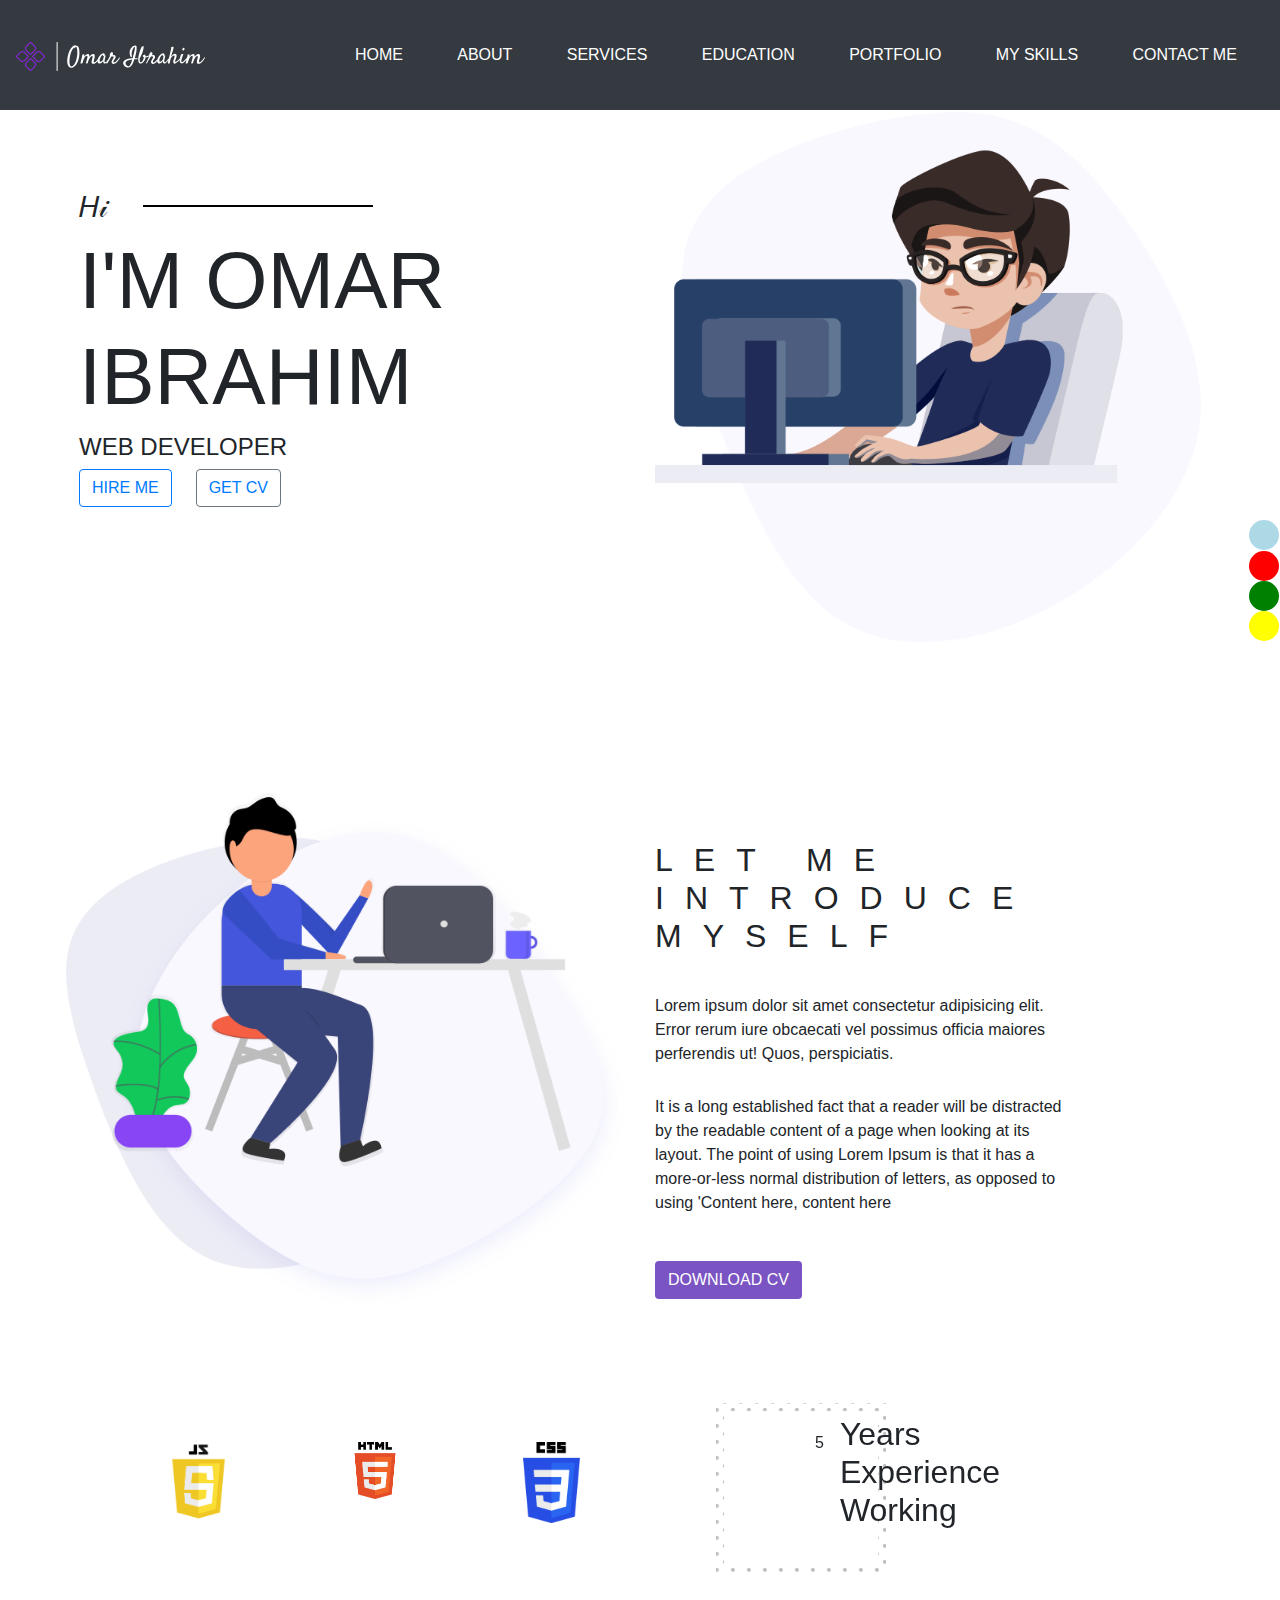
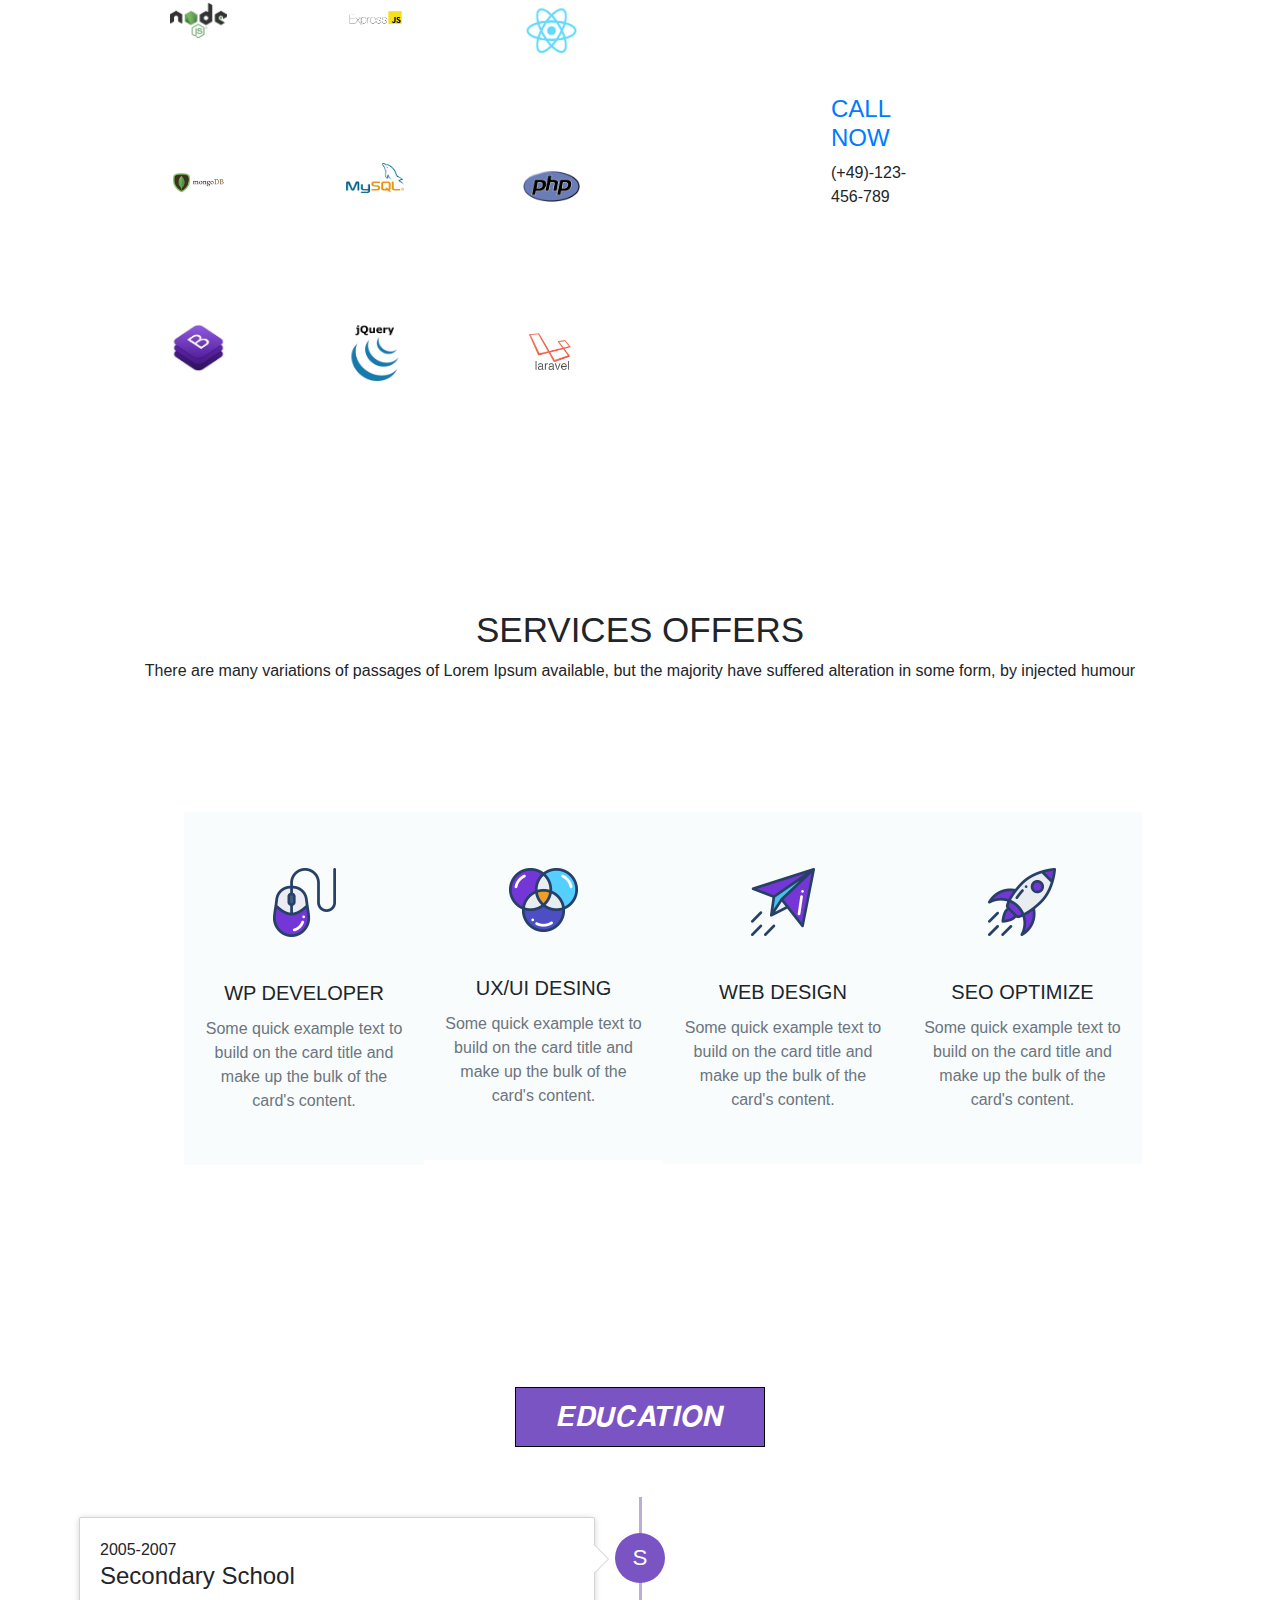
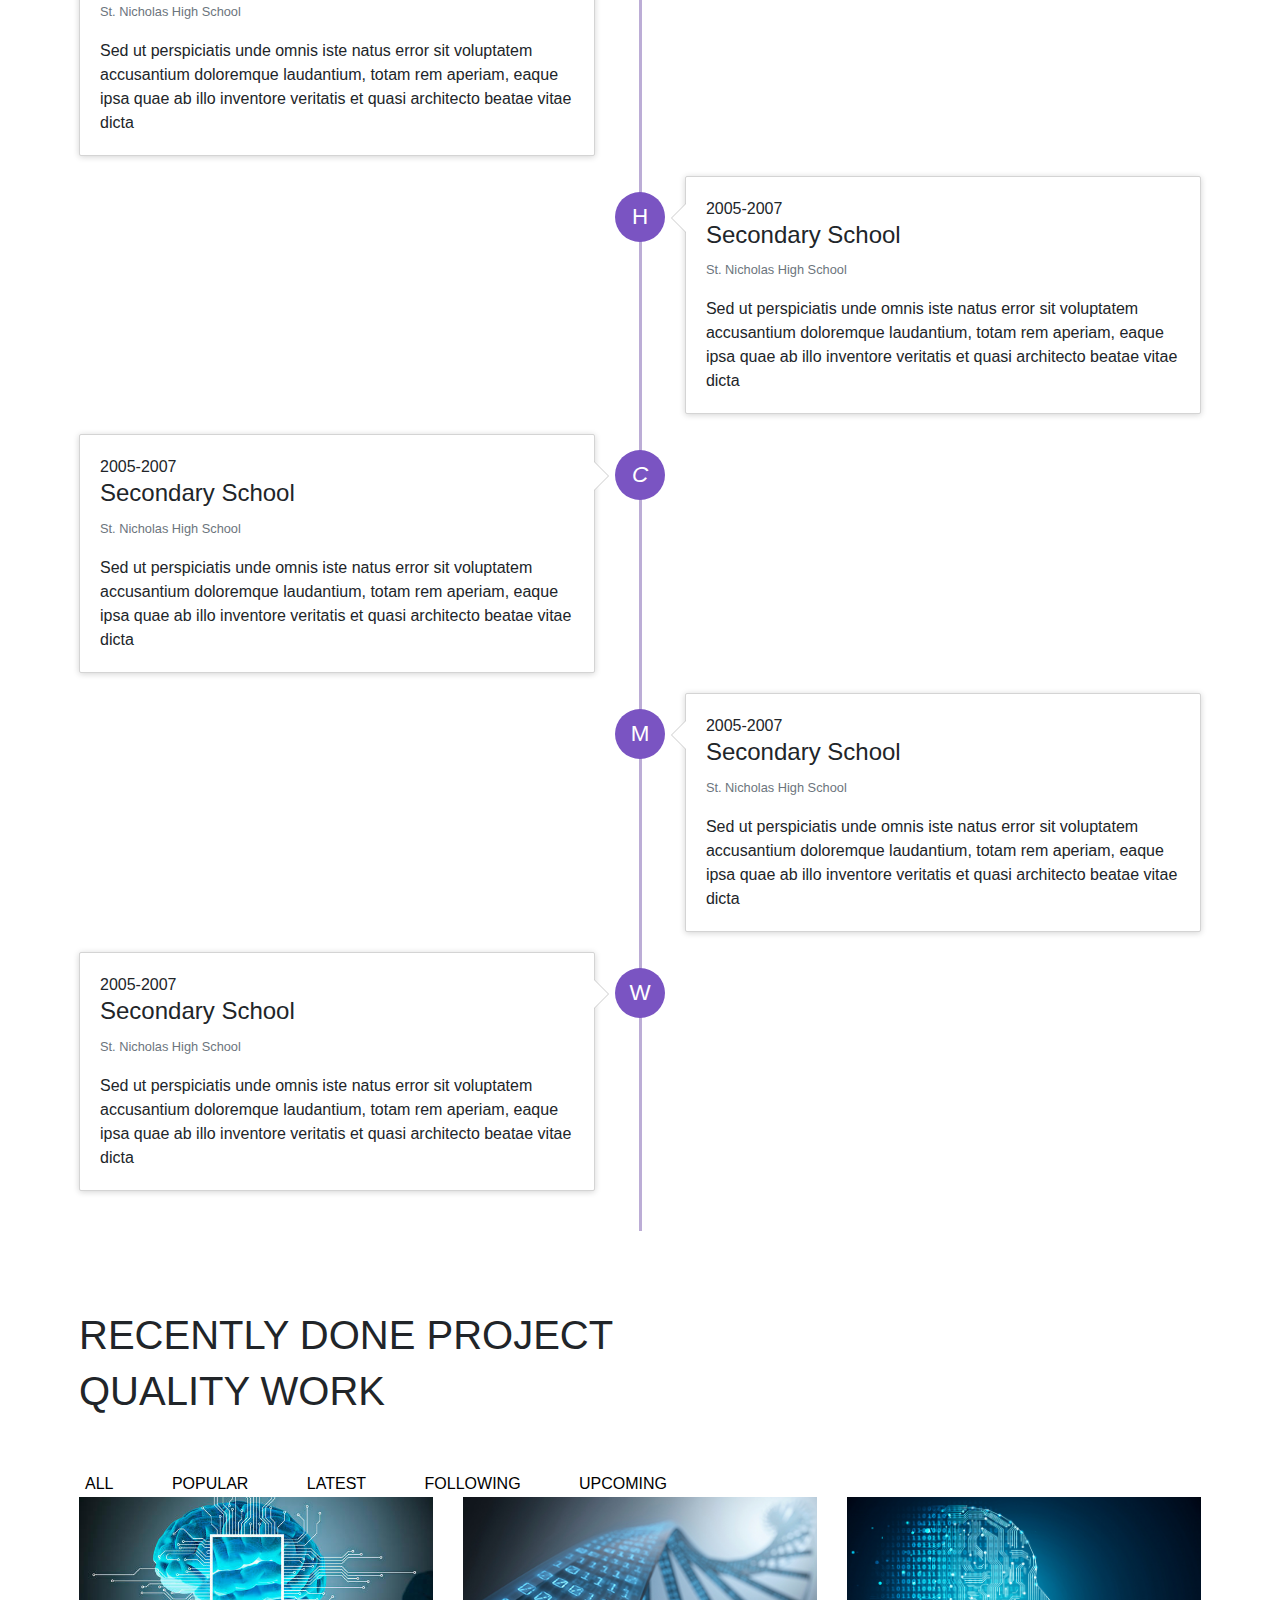
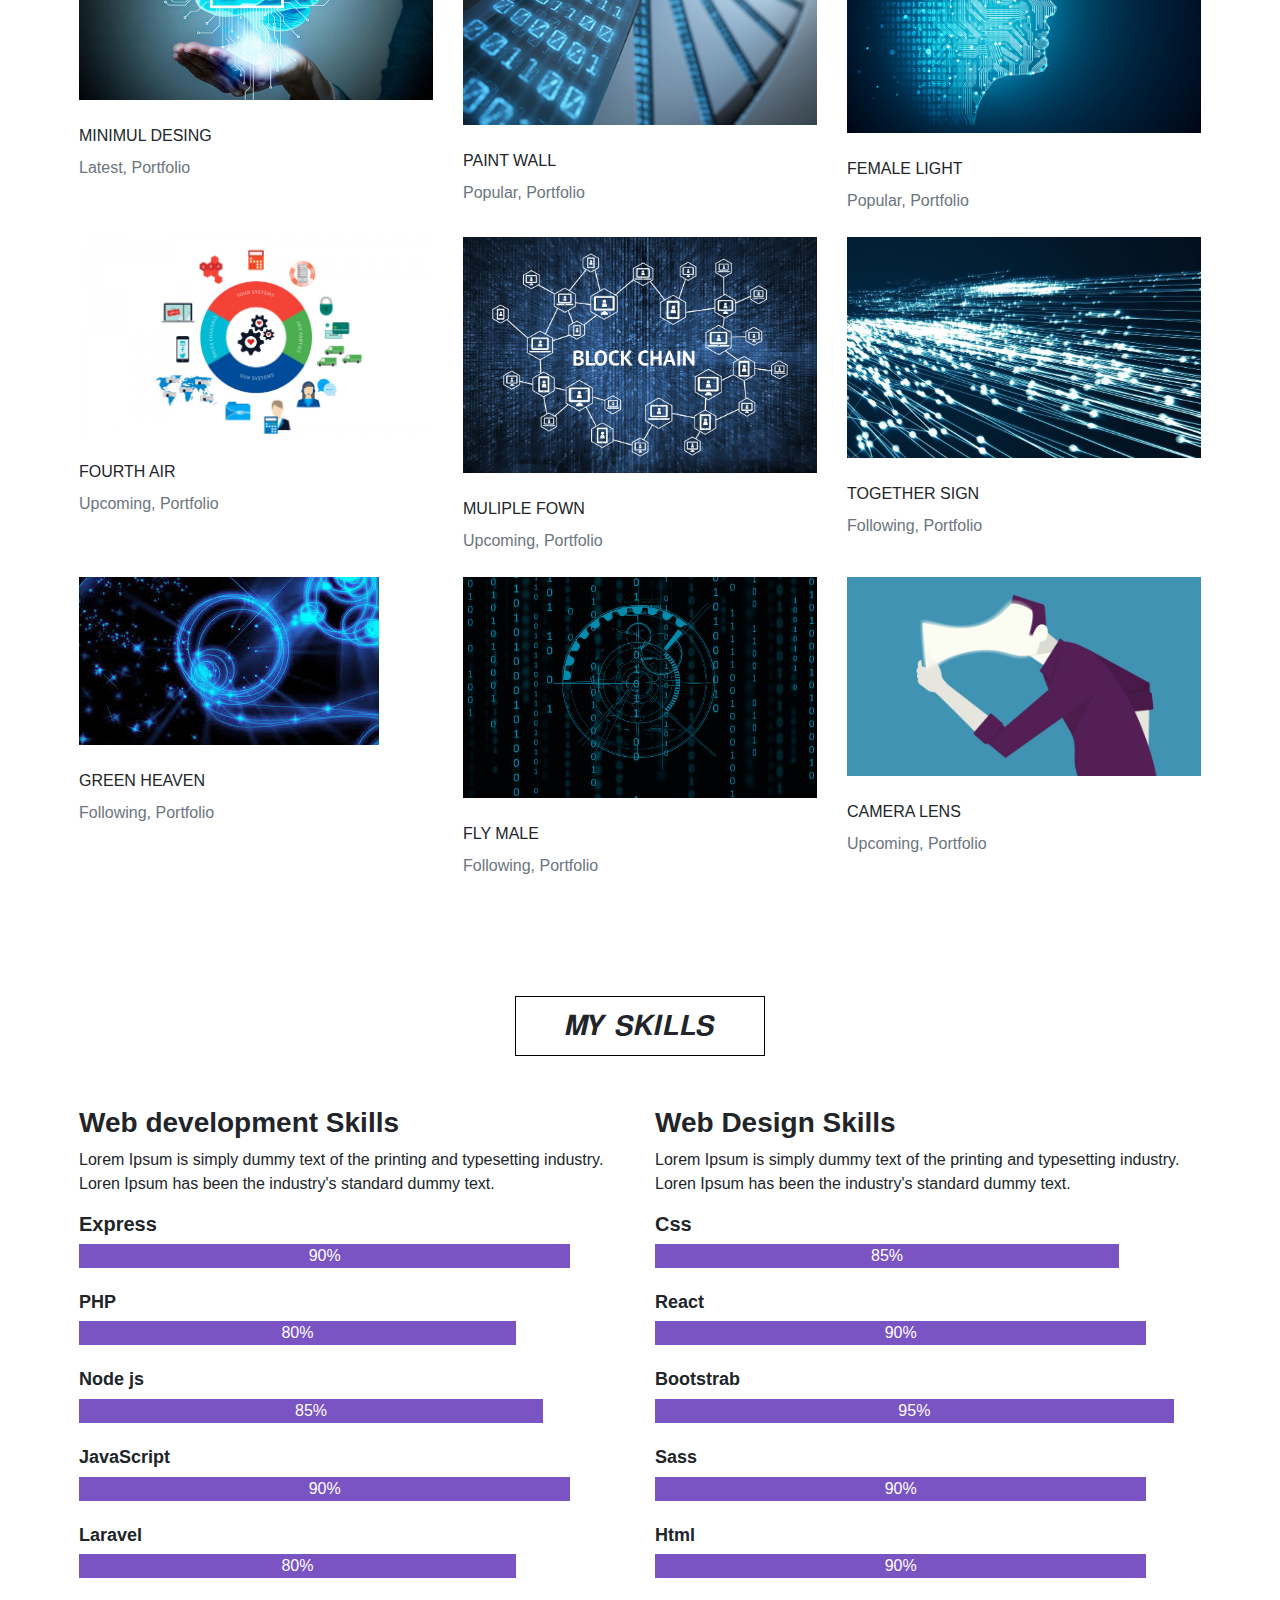
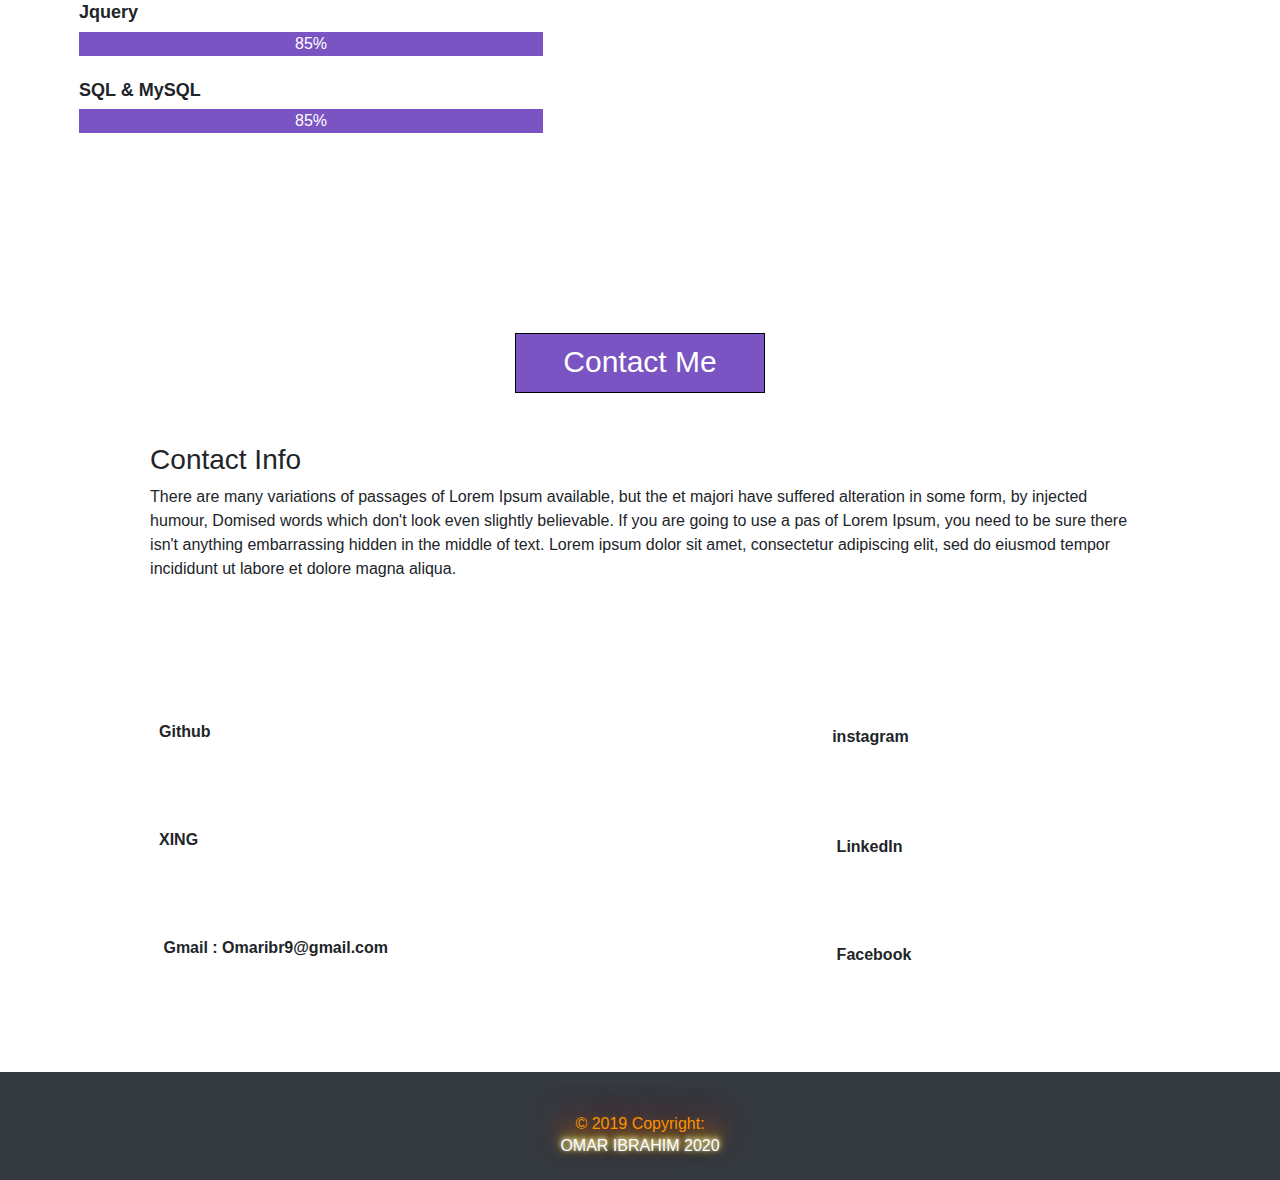
==== commit ddb46aeb: "here is my portfolio" ====
--- a/index.html
+++ b/index.html
@@ -50,7 +50,8 @@
     <header class="header_area">
         <div class="main-menu">
             <nav class="navbar navbar-expand-lg   fixed-top bg-dark text-light">
-                <a class="navbar-brand" href="#"><img src="./img/36447.png" alt="logo"style='width:70px; height="70px"'></a>
+                <a class="navbar-brand" href="#"> 
+                    <img src="./logo/logo.svg"></a>
                 <button class="navbar-toggler" type="button" data-toggle="collapse" data-target="#navbarNav"
                     aria-controls="navbarNav" aria-expanded="false" aria-label="Toggle navigation">
                     <span class="navbar-toggler-icon" style="color: white !important">
@@ -717,10 +718,10 @@
 
         <div class="col-lg-12">
             <h1 style="margin: auto;margin-top: 30px;margin-bottom: 50px; border:1px solid black;
-            width:250px;height: 60px; padding:10px; text-align: center;font-size: 30px; background-color: rgb(122, 84, 194); color: white;">Contact Us</h1>  
+            width:250px;height: 60px; padding:10px; text-align: center;font-size: 30px; background-color: rgb(122, 84, 194); color: white;">Contact Me</h1>  
           </div>
             <div class="row">
-              <div class="col-md-6">
+              <div class="col-md-12">
                   <h3>Contact Info</h3>
                   <p class="gray">
 
@@ -732,60 +733,42 @@
                            hidden in the middle of text.
                       
                       Lorem ipsum dolor sit amet, consectetur adipiscing elit,
-                       sed do eiusmod tempor incididunt ut labore et dolore magna aliqua.</p>
-
-                      <a href="#"><i class="fas fa-map-marker-alt" style="font-size:40px; color:rgb(122, 84, 194);"></i></a><strong> &nbsp;&nbsp; ADDRESS</strong> <br>
-                      &nbsp;&nbsp;&nbsp;&nbsp;&nbsp;&nbsp;&nbsp;&nbsp;&nbsp;&nbsp;&nbsp;Freedom Way, Jersey City, NJ 07305, USA<br><br>
-
-                      <a href="#"><i class="fab fa-skype" style="font-size:40px; color:rgb(122, 84, 194)"></i></a><strong> &nbsp;&nbsp; Skype</strong> <br>
-                      &nbsp;&nbsp;&nbsp;&nbsp;&nbsp;&nbsp;&nbsp;&nbsp;&nbsp;&nbsp;&nbsp;sumon.backpiper<br><br>
-
-
-                      <a href="#"><i class="far fa-envelope" style="font-size:40px; color:rgb(122, 84, 194);"></i></a><strong> &nbsp;&nbsp; Email</strong> <br>
-                      &nbsp;&nbsp;&nbsp;&nbsp;&nbsp;&nbsp;&nbsp;&nbsp;&nbsp;&nbsp;&nbsp;backpiper.com@gmail.com<br><br>
-
-                      
-            
-            
-                    </div>
-
-
-              <div class="col-md-6">
-                <h3 class="cnt">Send Message</h3><br>
-
-                <div class="container">
-      
-                    <form action="/action_page.php">
-                      <div class="form-group">
-                        <label for="usr">Name:</label>
-                        <input type="text" class="form-control" id="usr" name="username" placeholder="Name:">
-                      </div>
-                      <div class="form-group">
-                        <label for="pwd">Password</label>
-                        <input type="password" class="form-control" id="pwd" name="password" placeholder="Password:">
-                      </div>
-
-                        <div class="input-group mb-3">
-                            <input type="text" class="form-control" placeholder="Your Email">
-                            <div class="input-group-append"></div>
-                        </div>
-                        <div class="form-group">
-                            <input type="text" class="form-control" placeholder="Default form control" name="text1">
-                          </div>
-
-                          <div class="form-group">
-                              <label for="comment">Comment:</label>
-                              <textarea class="form-control" rows="5" id="comment" name="text"></textarea>
-                            </div>
-                            <button type="submit" class="btn btn-outline-secondary">Send Massage</button>
-                          </form>
-                        </div>
-                    </form>
-                  </div>         
-             <button class="scroll btn"   id="myBtn" title="Go to top"> <i class="fas fa-arrow-up "></i></button>
- </div>
+                       sed do eiusmod tempor incididunt ut labore et dolore magna aliqua.</p><br><br><br><br>
+                    </div>
+                </div>
+                    <div class="row">
+                        <div class="col-md-8">
+                            <a href='https://github.com/OmarIbrahim91'><i class="fab fa-github" style="font-size:40px; color:black;"></i></a>&nbsp;&nbsp;<strong>Github</strong><br>
+                            <br><br>
+    
+                            <a href="https://www.xing.com/profile/Omar_Ibrahim39/cv"><i class="fab fa-xing" style="font-size:40px; color:green; " ></i></a><strong> &nbsp;&nbsp;XING</strong> <br> 
+                            <br><br>
+    
+    
+                            <a href="#"><i class="far fa-envelope" style="font-size:40px; color:rgb(122, 84, 194);"></i></a><strong> &nbsp;&nbsp; Gmail : Omaribr9@gmail.com</strong> <br>
+                        <br><br>
+                        
+                        </div>
+                            
+                  
+                          
+                        
+                        <div class="col-md-4">
+                                <a href='https://www.instagram.com/omar_ibrahim_91/'><i class="fab fa-instagram" style="font-size:45px; color:rgb(255, 124, 146);"></i></a>&nbsp;&nbsp;<strong>instagram</strong><br>
+                                <br><br>
+        
+                                <a href="https://www.linkedin.com/in/omar-ibrahim-1a45a219b/"><i class="fab fa-linkedin-in" style="font-size:40px; color:rgb(58, 136, 161); " ></i></a><strong> &nbsp;&nbsp; LinkedIn</strong> <br> 
+                                <br><br>
+
+                                <a href="https://www.facebook.com/omar.alqaysi.75"><i class="fab fa-facebook-f" style="font-size:40px; color:blue;"></i></a><strong> &nbsp;&nbsp; Facebook</strong> <br>
+                                <br><br>
+                    
+                        </div>
+                        <button class="scroll btn"   id="myBtn" title="Go to top"> <i class="fas fa-arrow-up "></i></button>
+
+                    </div>
+                </div>
             </div>
-   </div>
     <!--  ======================= End Main Area ================================ -->
 
  <!-- ------------------------------------------Footer------------------------------------------------ -->
@@ -799,9 +782,7 @@
  
          <div class="col-md-12 mt-md-0 mt-3">
  
-           <h5 class="text-uppercase"style="color: #FFFFFF;
            
-           text-shadow: 0 -1px 4px #FFF, 0 -2px 10px #ff0, 0 -10px 20px #ff8000, 0 -18px 40px #F00;text-align:center;">Omar Ibrahim</h5>
  
          </div>
        </div>
@@ -809,8 +790,12 @@
      </div>
  
      <div class="footer-copyright text-center py-3" style="color:orange;text-align:center;">© 2019 Copyright:
-       <a href="https://www.instagram.com/omar_ibrahim_91/"style="color: #FFFFFF;
-       text-shadow: 3px 5px 2px #474747;text-align:center;"> Instagram.com</a>
+       
+        <h6 class="text-uppercase"style="color: #FFFFFF;
+           
+        text-shadow: 0 -1px 4px #FFF, 0 -2px 10px #ff0, 0 -10px 20px #ff8000, 0 -18px 40px #F00;text-align:center;">Omar Ibrahim 2020
+        </h6>   
+    
      </div>
  
    </footer>
--- a/css/style.css
+++ b/css/style.css
@@ -3,10 +3,7 @@
 
 /* start navigation */ 
 
-.header_area .main-menu .navbar .navbar-brand{
-    padding: 0 2rem 0 5rem;
-    
-}
+ 
 
 .header_area .main-menu .navbar{
     padding: 1rem 20rem ;
@@ -248,32 +245,7 @@
     font: normal 500 23px/ 30px var(--roboto);
 }
 
-.fa-facebook {
-    text-align: center;
-    font-size: 40px;
-    margin-left: 20px;
-  }
-  .fa-instagram {
-    background: rgb(255, 255, 255);
-      color: rgb(225,48,108);
-      text-align: center;
-      font-size: 40px;
-      margin-left: 20px;
-    
-    }
-    .fa-twitter{
-        font-size: 40px;
-        color: #5bc0de;
-        margin-left: 20px;
-    
-    
-    }
-
-    .fa-youtube{
-         font-size: 40px;
-         margin-left: 20px;
-         color: red;
-    }
+ 
 /* End Footer */ 
 
 
@@ -432,7 +404,7 @@
 
  .scroll{
      position: fixed;
-     bottom: 20px;
+     bottom: 120px;
      right: 1px;
       width: 50px;
       background-color: white;
--- a/css/style.css
+++ b/css/style.css
@@ -3,10 +3,7 @@
 
 /* start navigation */ 
 
-.header_area .main-menu .navbar .navbar-brand{
-    padding: 0 2rem 0 5rem;
-    
-}
+ 
 
 .header_area .main-menu .navbar{
     padding: 1rem 20rem ;
@@ -248,32 +245,7 @@
     font: normal 500 23px/ 30px var(--roboto);
 }
 
-.fa-facebook {
-    text-align: center;
-    font-size: 40px;
-    margin-left: 20px;
-  }
-  .fa-instagram {
-    background: rgb(255, 255, 255);
-      color: rgb(225,48,108);
-      text-align: center;
-      font-size: 40px;
-      margin-left: 20px;
-    
-    }
-    .fa-twitter{
-        font-size: 40px;
-        color: #5bc0de;
-        margin-left: 20px;
-    
-    
-    }
-
-    .fa-youtube{
-         font-size: 40px;
-         margin-left: 20px;
-         color: red;
-    }
+ 
 /* End Footer */ 
 
 
@@ -432,7 +404,7 @@
 
  .scroll{
      position: fixed;
-     bottom: 20px;
+     bottom: 120px;
      right: 1px;
       width: 50px;
       background-color: white;
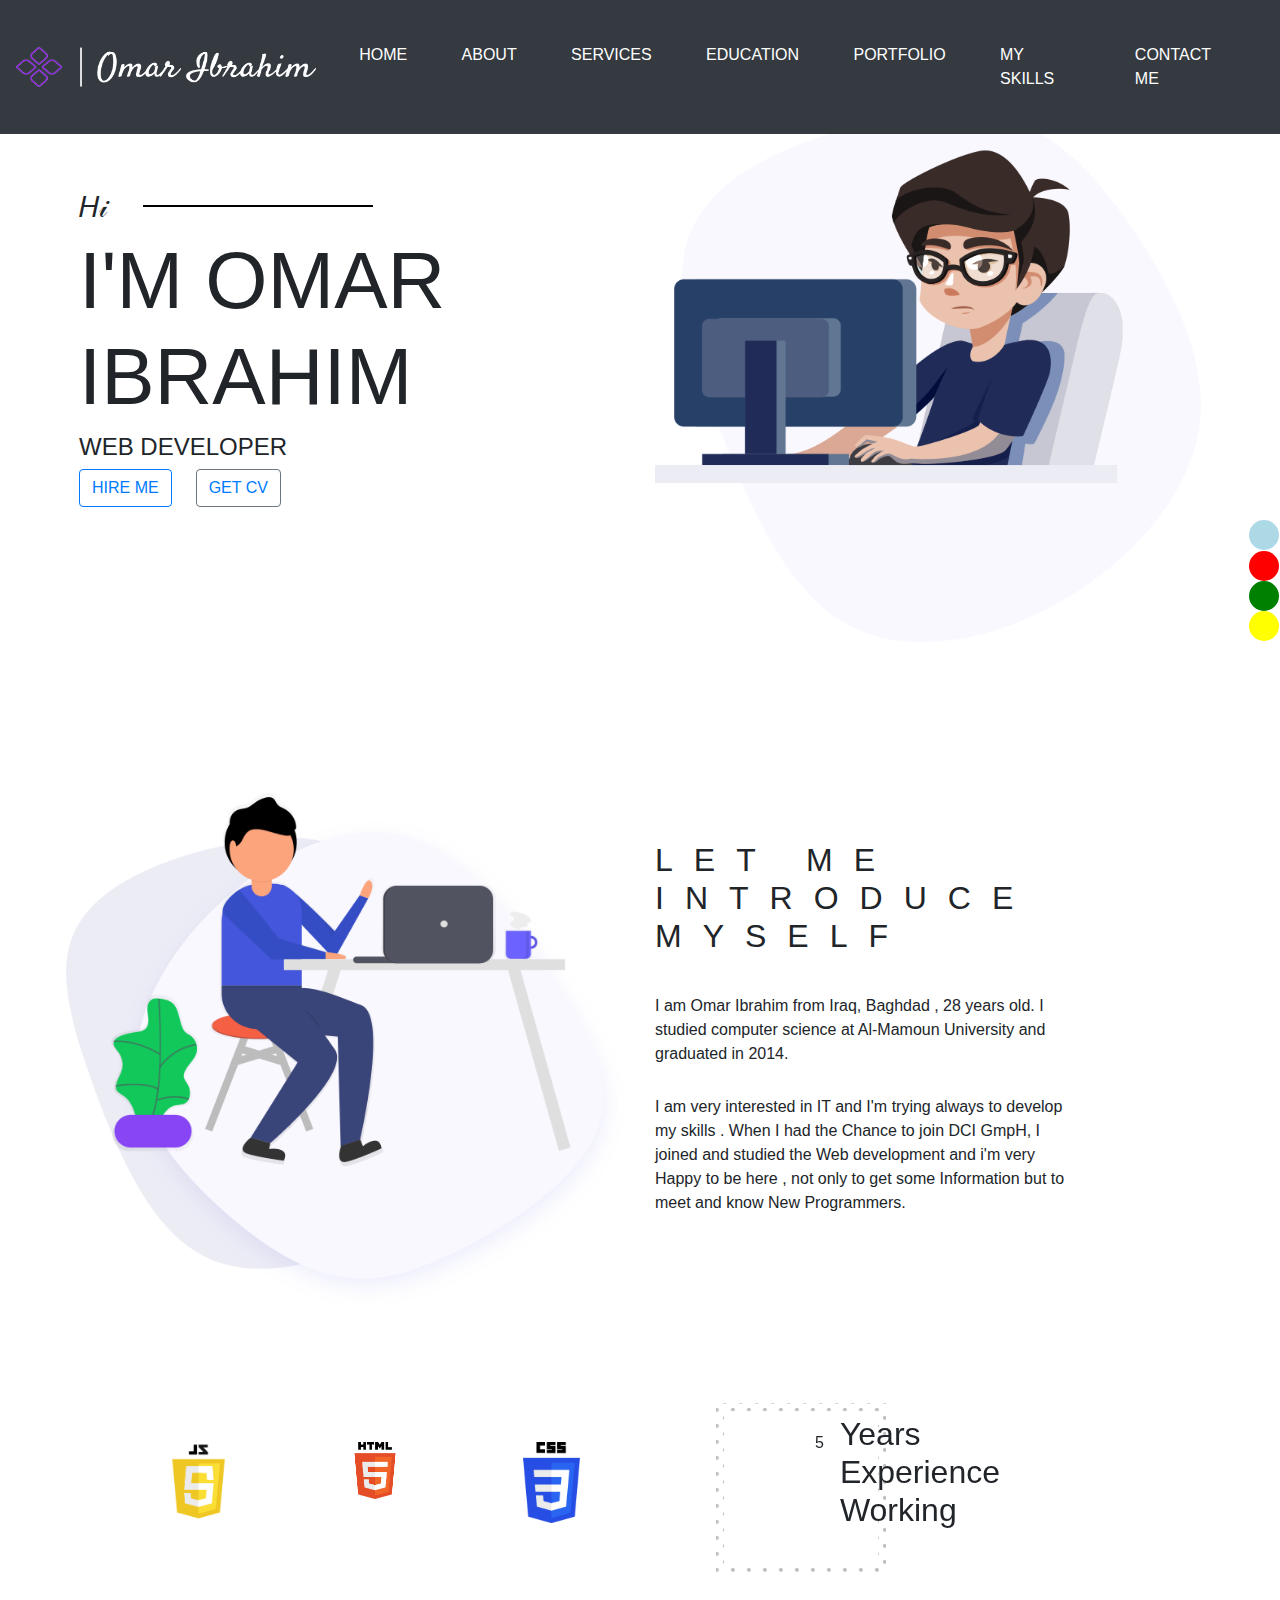
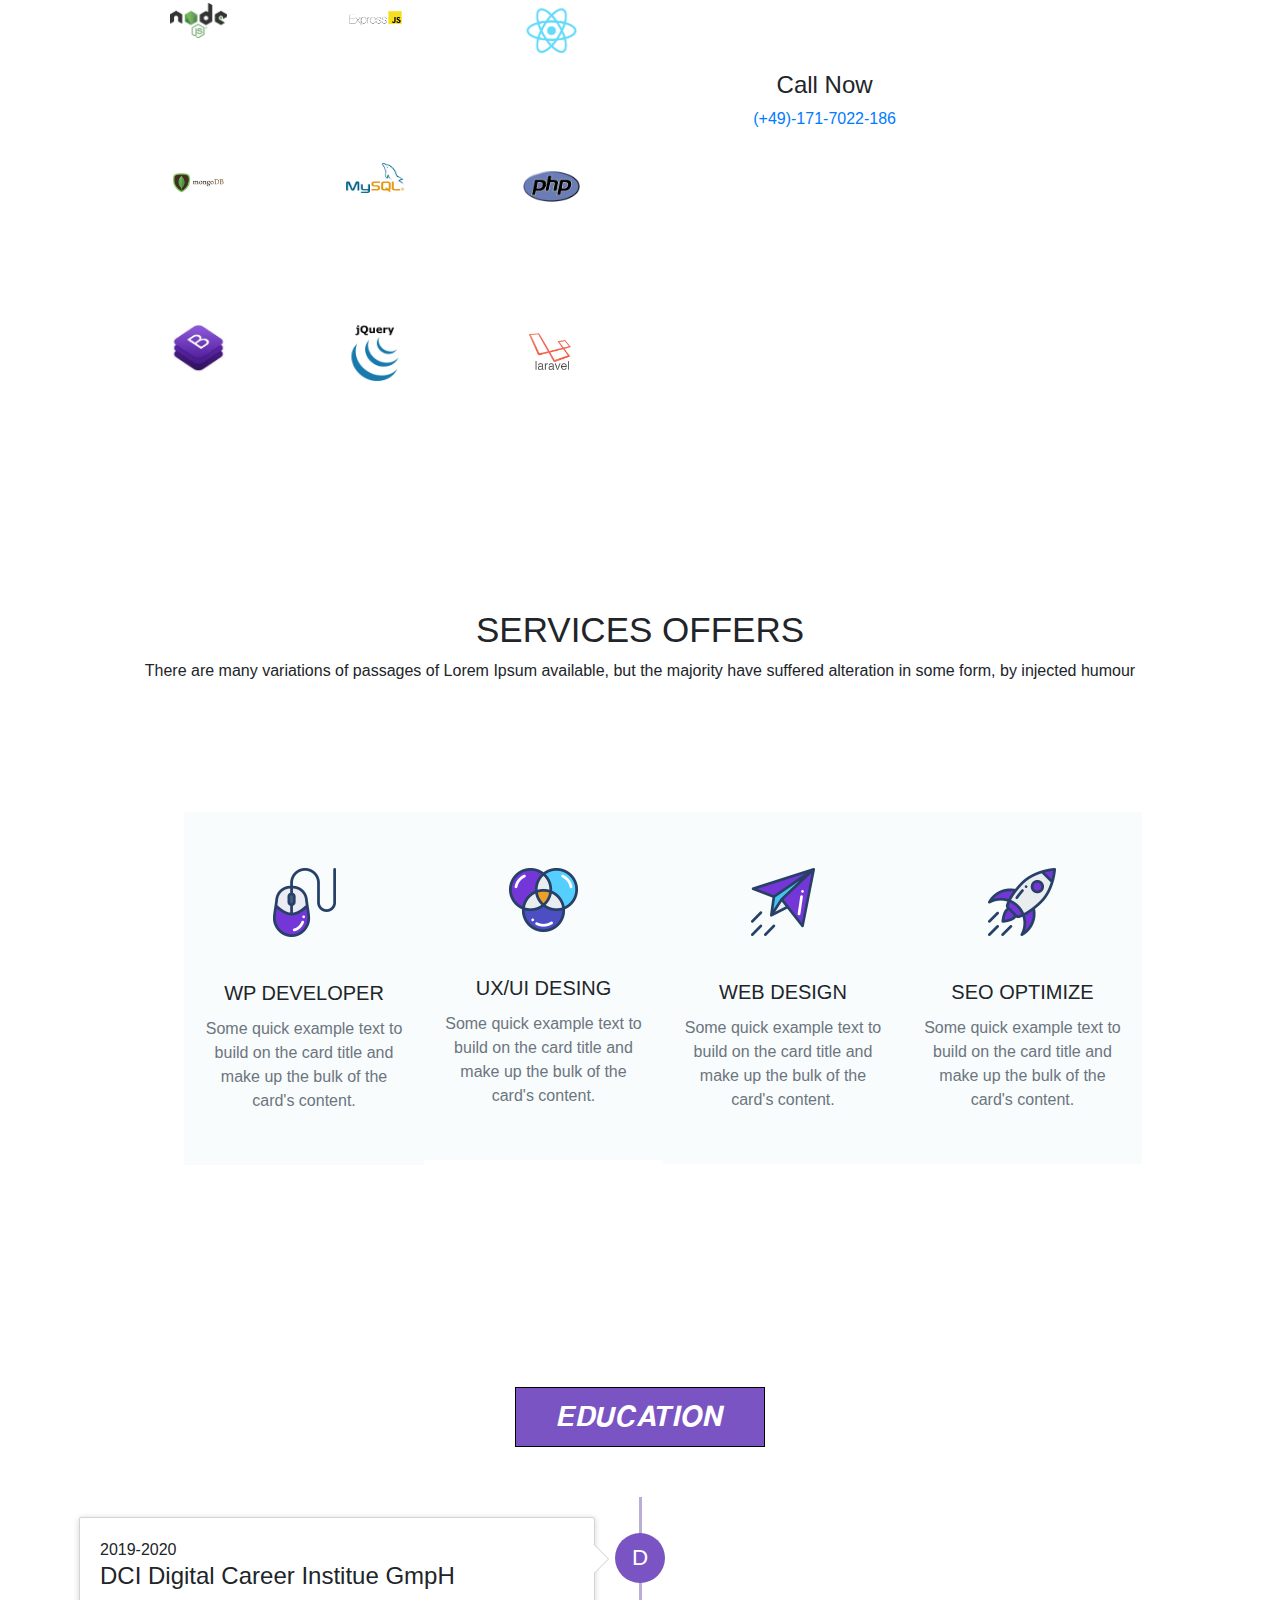
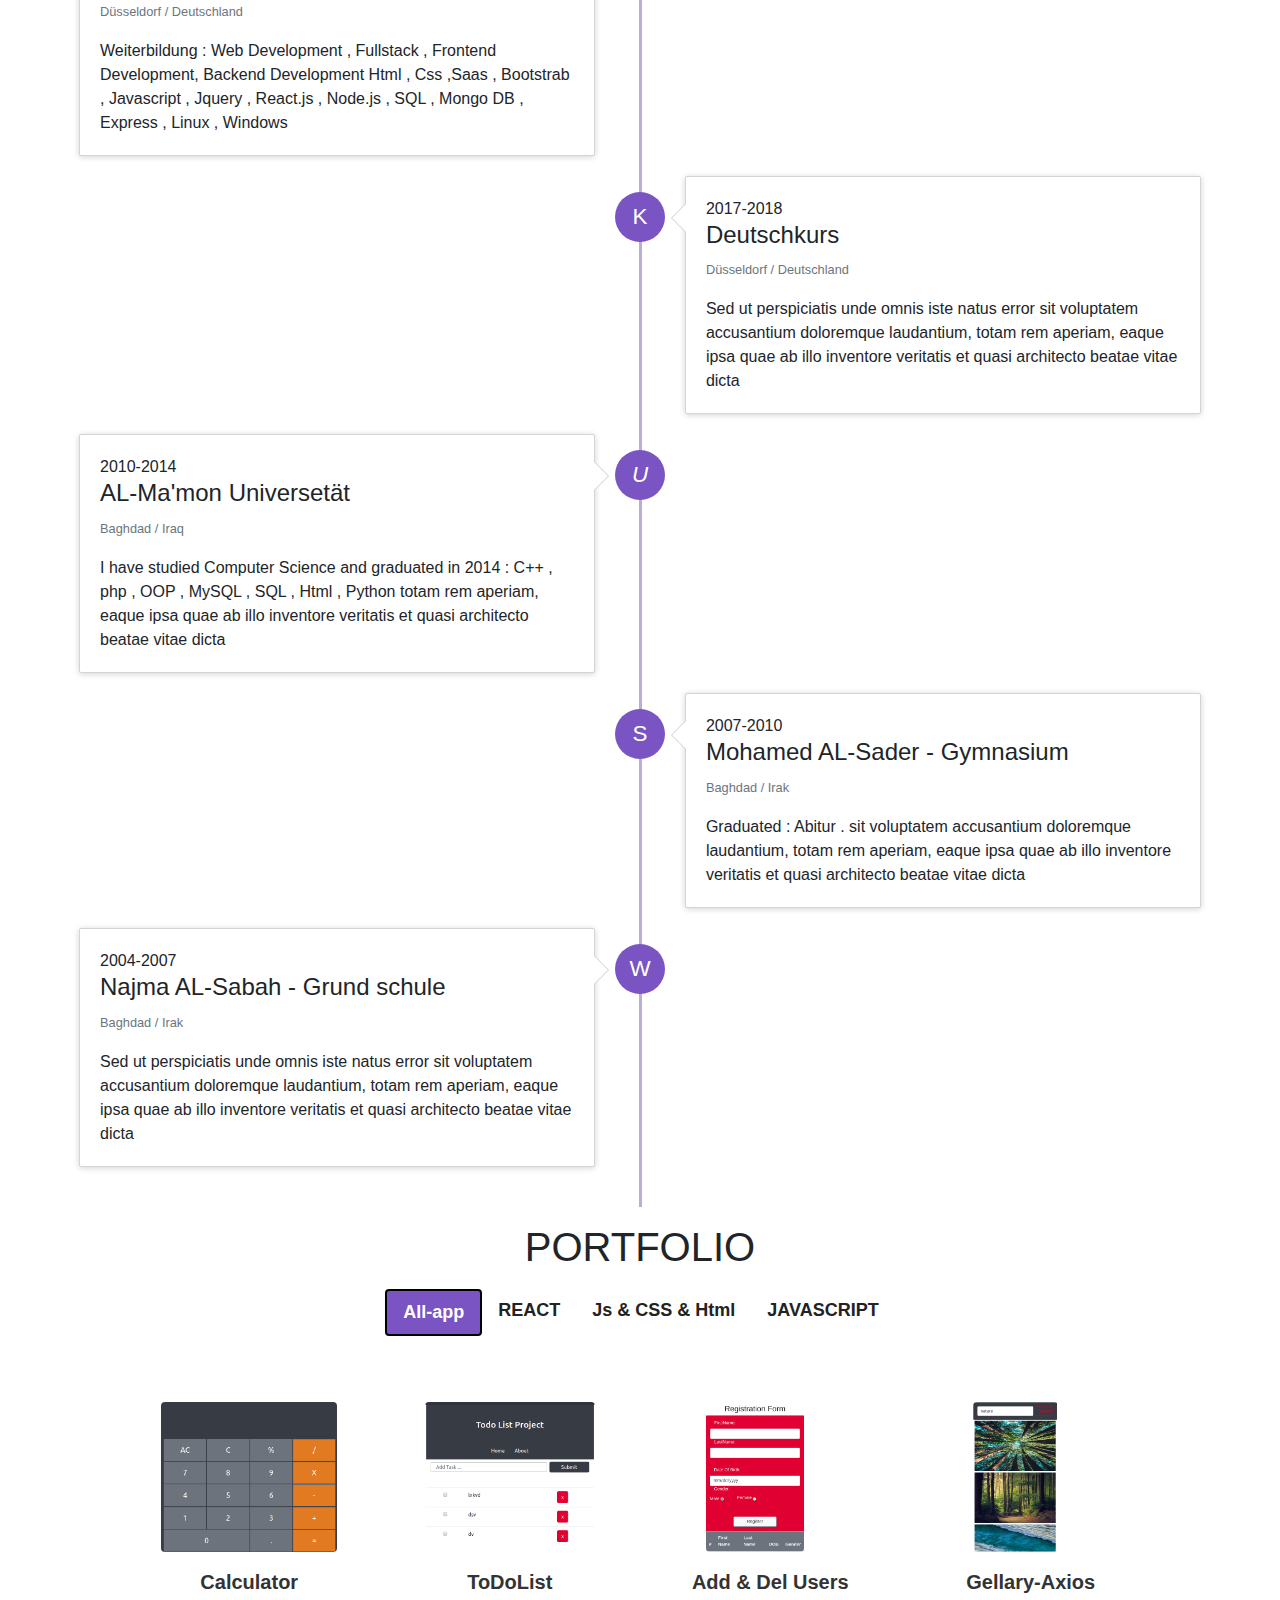
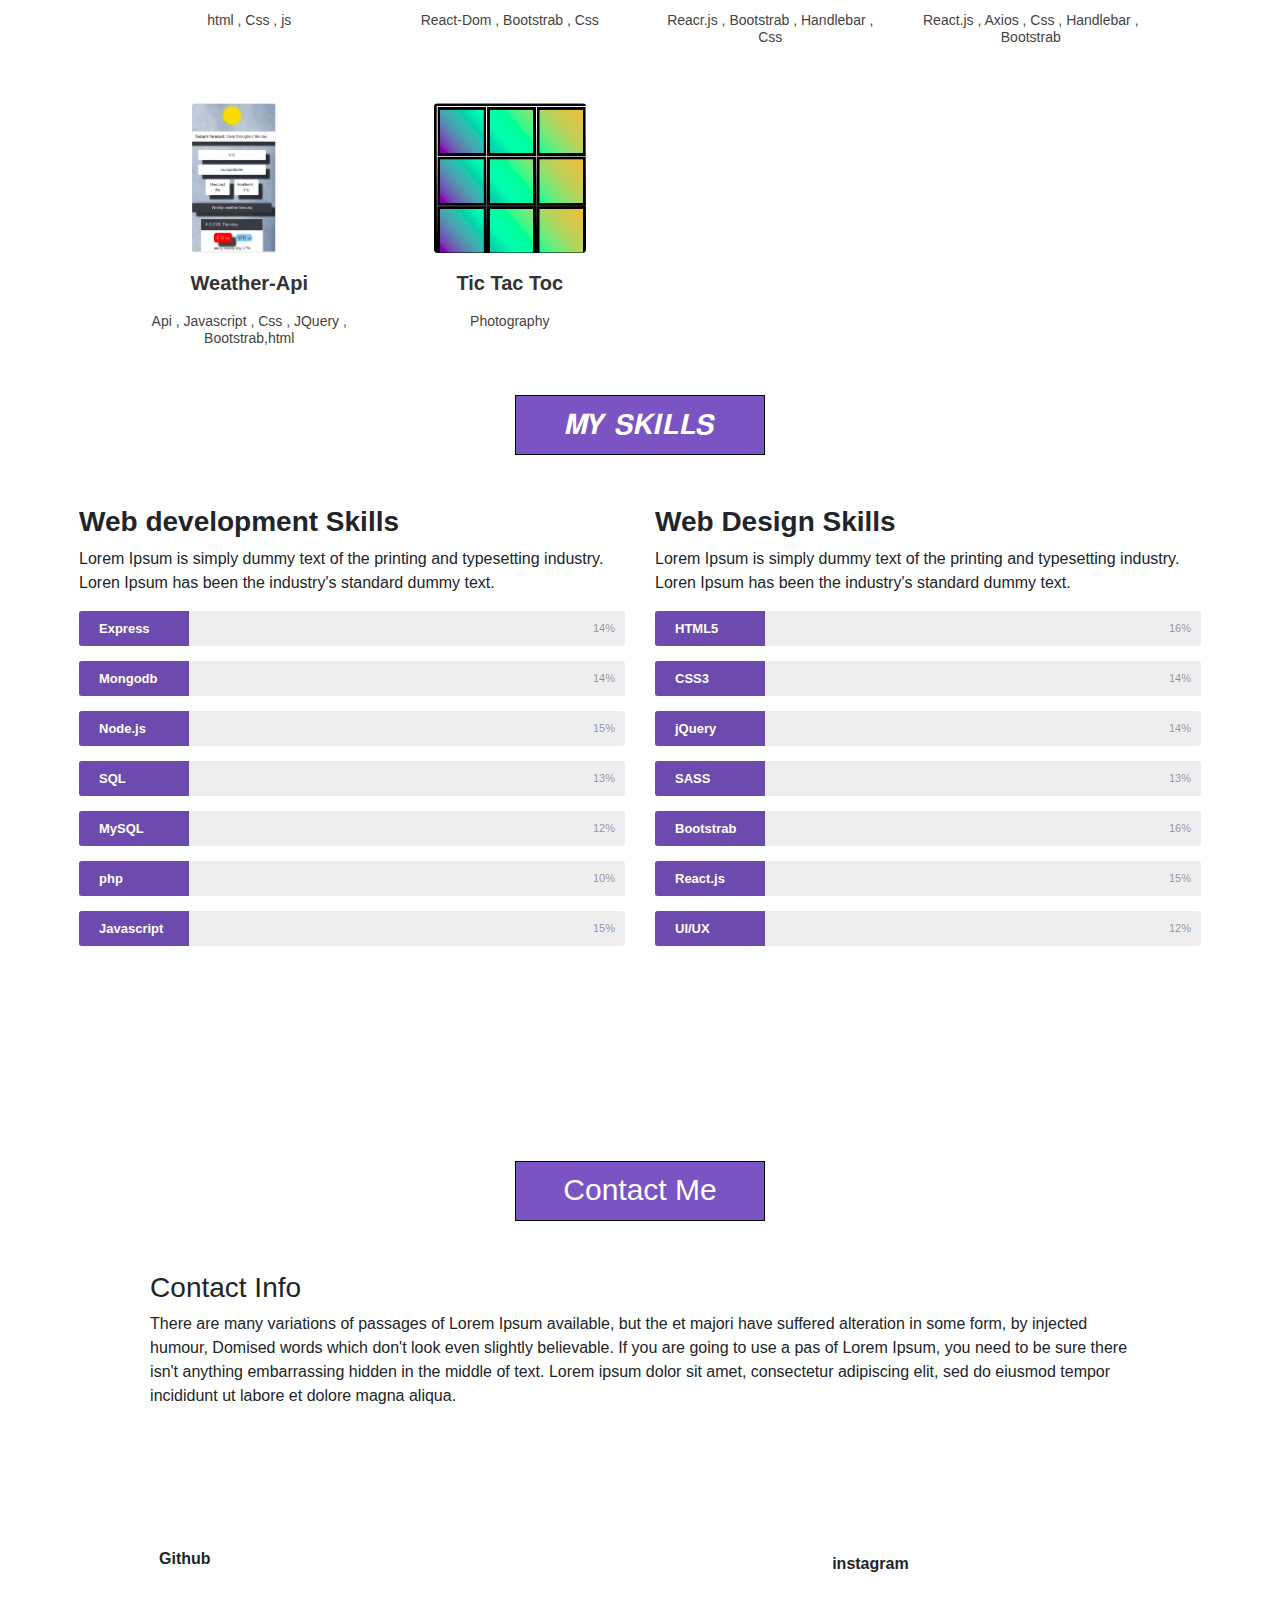
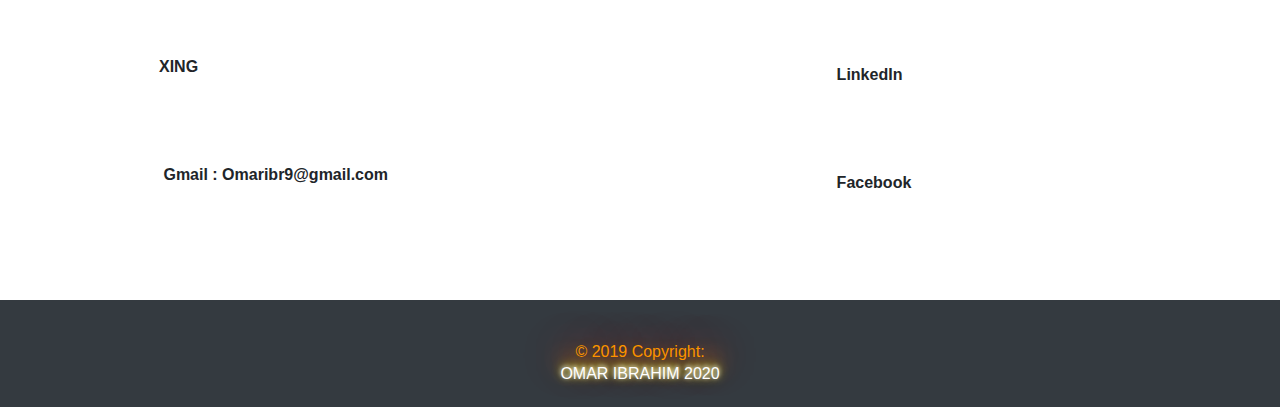
==== commit 80e314cd: "updating" ====
--- a/index.html
+++ b/index.html
@@ -50,8 +50,7 @@
     <header class="header_area">
         <div class="main-menu">
             <nav class="navbar navbar-expand-lg   fixed-top bg-dark text-light">
-                <a class="navbar-brand" href="#"> 
-                    <img src="./logo/logo.svg"></a>
+                <a class="navbar-brand" href="#"><img src="./logo/logo_small.png"></a>
                 <button class="navbar-toggler" type="button" data-toggle="collapse" data-target="#navbarNav"
                     aria-controls="navbarNav" aria-expanded="false" aria-label="Toggle navigation">
                     <span class="navbar-toggler-icon" style="color: white !important">
@@ -89,13 +88,12 @@
         </div>
     </header>
 
-    <!--  ======================= End Header Area ============================== -->
-
-    <!--  ======================= Start Main Area ================================ -->
-    <main class="site-main">
+ 
 
 
         <!--  ======================= Start Banner Area =======================  -->
+        <main class="site-main">
+
         <section class="site-banner">
             <div class="container">
                 <div class="row">
@@ -108,7 +106,7 @@
                                 <button type="button" class="btn btn-outline-primary mr-4 text-uppercase">hire
                                     me</button>
                                 <button type="button" class="btn btn-outline-secondary text-uppercase">
-                                    <a href="./img/Lebenslauf.pdf" target="_blank" download>Get cv</a></button>
+                                    <a href="./img/MyCV.pdf" target="_blank" download>Get cv</a></button>
                             </div>
                         </div>
                     </div>
@@ -148,17 +146,18 @@
                         </h2>
                         <div class="paragraph py-4 w-75">
                             <p class="para">
-                                Lorem ipsum dolor sit amet consectetur adipisicing elit. Error rerum iure obcaecati vel
-                                possimus officia maiores perferendis ut! Quos, perspiciatis.
+                                
+                              I am Omar Ibrahim from Iraq, Baghdad , 28 years old. I studied computer science
+                               at Al-Mamoun University and graduated in 2014. 
+                            <p class="para">
+                                I am very interested
+                                in IT and I'm trying always to develop my skills .
+                                When I had the Chance to join DCI GmpH, I joined and studied the Web development
+                                and i'm very Happy to be here , not only to get some Information but to meet and 
+                                know New Programmers.
                             </p>
-                            <p class="para">
-                                It is a long established fact that a reader will be distracted by the readable content
-                                of a page when looking at its layout. The point of using Lorem Ipsum is that it has a
-                                more-or-less normal distribution of letters, as opposed to using 'Content here, content
-                                here
                             </p>
                         </div>
-                        <button type="button" class="btn cv text-uppercase">Download cv</button>
                     </div>
                 </div>
             </div>
@@ -235,8 +234,8 @@
                             </div>
                         </div>
                     </div>
-                    <div class="col-xl-6 col-lg-12 col-md-12">
-                        <div class=" col-lg-6 experience-area">
+                    <div class="col-xl-4 col-lg-4 col-md-6 col-sm-12">
+                        <div class="  experience-area">
                             <div class="d-flex flex-row years-area">
                                 <h2 class="p-3 years">5</h2>
                                 <h2>
@@ -245,14 +244,19 @@
                                     <span>Working</span>
                                 </h2>
                             </div>
-                            <div class="col-lg-6  d-flex flex-row flex-wrap call-area">
+                            <!-- <div class="row">
                                 <span><i class="fas fa-phone-alt fa-3x px-3"></i></span>
-                                <div class="call-now">
-                                    <a href="#" class="text-uppercase h4 font-roboto">Call Now</a>
-                                    <span class="font-roboto py-2">(+49)-123-456-789</span>
-                                </div>
-                            </div>
-                            <div class="bg-panel"></div>
+                                    <a href="#" class="text-uppercase h4 " >Call Now</a>
+                                    <span class="number">(+49)-171-7022-186</span>
+                            </div> -->
+                          <div class="container text-center">
+                            <div class="row">
+                              <div class="col-12 ">
+                              <h4> Call Now</h4>
+                              <a href="#"> (+49)-171-7022-186</a>
+                            </div>
+                            </div>
+                          </div>
                         </div>
                     </div>
                 </div>
@@ -327,7 +331,7 @@
                                     <img src="./img/s4.png" alt="Services-4">
                                 </div>
                                 <div class="card-body text-center">
-                                    <h5 class="card-title text-uppercase font-roboto">seo optimize</h5>
+                                    <h5 class="card-title text-uppercase font-roboto" >seo optimize</h5>
                                     <p class="card-text text-secondary">
                                         Some quick example text to build on the card
                                         title and make up
@@ -357,24 +361,25 @@
     
     <ul class="timeline">
       <li>
-        <div class="timeline-badge warning"><i class="glyphicon glyphicon-check"></i>S</div>
+        <div class="timeline-badge warning"><i class="glyphicon glyphicon-check"></i>D</div>
         <div class="timeline-panel"  style="background:white;">
-          <div class="timeline-heading"><span class="orange">2005-2007</span><br>
-            <h4 class="timeline-title">Secondary School</h4>
-            <p><small class="text-muted"><i class="glyphicon glyphicon-time"></i>St. Nicholas High School </small></p>
+          <div class="timeline-heading"><span class="orange">2019-2020</span><br>
+            <h4 class="timeline-title">DCI Digital Career Institue GmpH</h4>
+            <p><small class="text-muted"><i class="glyphicon glyphicon-time"></i> Düsseldorf / Deutschland</small></p>
           </div>
           <div class="timeline-body">
-             <p>Sed ut perspiciatis unde omnis iste natus error sit voluptatem accusantium doloremque laudantium,
-               totam rem aperiam, eaque ipsa quae ab illo inventore veritatis et quasi architecto beatae vitae dicta</p> 
+             <p>Weiterbildung : Web Development , Fullstack , Frontend Development, Backend Development Html , Css ,Saas , Bootstrab , Javascript ,
+                Jquery , React.js , Node.js , SQL , Mongo
+                DB , Express , Linux , Windows</p> 
           </div>
         </div>
       </li>
       <li class="timeline-inverted">
-        <div class="timeline-badge warning"><i class="glyphicon glyphicon-credit-card"></i>H</div>
+        <div class="timeline-badge warning"><i class="glyphicon glyphicon-credit-card"></i>K</div>
         <div class="timeline-panel"style="background:white;">
-          <div class="timeline-heading"><span class="orange">2005-2007</span><br>
-            <h4 class="timeline-title">Secondary School</h4>
-            <p><small class="text-muted"><i class="glyphicon glyphicon-time"></i>St. Nicholas High School </small></p>
+          <div class="timeline-heading"><span class="orange">2017-2018</span><br>
+            <h4 class="timeline-title">Deutschkurs </h4>
+            <p><small class="text-muted"><i class="glyphicon glyphicon-time"></i>Düsseldorf / Deutschland </small></p>
 
           </div>
           <div class="timeline-body">
@@ -384,31 +389,31 @@
         </div>
       </li>
       <li>
-        <div class="timeline-badge warning"><i class="glyphicon glyphicon-credit-card">C</i></div>
+        <div class="timeline-badge warning"><i class="glyphicon glyphicon-credit-card">U</i></div>
         <div class="timeline-panel"style="background:white;">
           <div class="timeline-heading">
-              <div class="timeline-heading"><span class="orange">2005-2007</span><br>
-
-            <h4 class="timeline-title">Secondary School</h4>
-            <p><small class="text-muted"><i class="glyphicon glyphicon-time"></i>St. Nicholas High School </small></p>
+              <div class="timeline-heading"><span class="orange">2010-2014</span><br>
+
+            <h4 class="timeline-title">AL-Ma'mon Universetät</h4>
+            <p><small class="text-muted"><i class="glyphicon glyphicon-time"></i>Baghdad / Iraq</small></p>
 
           </div>
           <div class="timeline-body">
-            <p>Sed ut perspiciatis unde omnis iste natus error sit voluptatem accusantium doloremque laudantium,
-                totam rem aperiam, eaque ipsa quae ab illo inventore veritatis et quasi architecto beatae vitae dicta</p>
+            <p>I have studied Computer Science and graduated in 2014 : C++ , php , OOP , MySQL , SQL , Html , Python
+                totam rem aperiam, eaque ipsa quae ab illo inventore veritatis et quasi architecto beatae vitae dicta </p>
           </div>
         </div>
       </li>
       <li class="timeline-inverted">
-          <div class="timeline-badge warning"><i class="glyphicon glyphicon-credit-card"></i>M</div>
+          <div class="timeline-badge warning"><i class="glyphicon glyphicon-credit-card"></i>S</div>
           <div class="timeline-panel"style="background:white;">
-            <div class="timeline-heading"><span class="orange">2005-2007</span><br>
-              <h4 class="timeline-title">Secondary School</h4>
-              <p><small class="text-muted"><i class="glyphicon glyphicon-time"></i>St. Nicholas High School </small></p>
+            <div class="timeline-heading"><span class="orange">2007-2010</span><br>
+              <h4 class="timeline-title">Mohamed AL-Sader - Gymnasium</h4>
+              <p><small class="text-muted"><i class="glyphicon glyphicon-time"></i>Baghdad / Irak </small></p>
   
             </div>
             <div class="timeline-body">
-                <p>Sed ut perspiciatis unde omnis iste natus error sit voluptatem accusantium doloremque laudantium,
+                <p>Graduated : Abitur .  sit voluptatem accusantium doloremque laudantium,
                     totam rem aperiam, eaque ipsa quae ab illo inventore veritatis et quasi architecto beatae vitae dicta</p> 
             </div>
           </div>
@@ -416,9 +421,9 @@
         <li>
             <div class="timeline-badge warning"><i class="glyphicon glyphicon-check"></i>W</div>
             <div class="timeline-panel"  style="background:white;">
-              <div class="timeline-heading"><span class="orange">2005-2007</span><br>
-                <h4 class="timeline-title">Secondary School</h4>
-                <p><small class="text-muted"><i class="glyphicon glyphicon-time"></i>St. Nicholas High School </small></p>
+              <div class="timeline-heading"><span class="orange">2004-2007</span><br>
+                <h4 class="timeline-title">Najma AL-Sabah - Grund schule</h4>
+                <p><small class="text-muted"><i class="glyphicon glyphicon-time"></i>Baghdad / Irak </small></p>
               </div>
               <div class="timeline-body">
                  <p>Sed ut perspiciatis unde omnis iste natus error sit voluptatem accusantium doloremque laudantium,
@@ -437,283 +442,247 @@
 
         <!--  ======================= Project Area =============================  -->
 
-        <section class="project-area" id="Portfolio">
-            <div class="container">
-                <div class="project-title pb-5">
-                    <h1 class="text-uppercase title-h1">Recently Done Project</h1>
-                    <h1 class="text-uppercase title-h1">Quality Work</h1>
-                </div>
-
-                <div class="button-group">
-                    <button type="button" class="active" id="btn1" data-filter="*">All</button>
-                    <button type="button" data-filter=".popular">Popular</button>
-                    <button type="button" data-filter=".latest">Latest</button>
-                    <button type="button" data-filter=".following">Following</button>
-                    <button type="button" data-filter=".upcoming">Upcoming</button>
-                </div>
-
-                <div class="row grid">
-                    <div class="col-lg-4 col-md-6 col-sm-12 element-item latest">
-                        <div class="our-project">
-                            <div class="img">
-                                <a class="test-popup-link" href="./img/2.jpg">
-                                    <img src="./img/2.jpg" alt="portfolio-1" class="img-fluid">
-                                </a>
-                            </div>
-                            <div class="title py-4">
-                                <h4 class="text-uppercase">Minimul Desing</h4>
-                                <span class="text-secondary">Latest, Portfolio</span>
-                            </div>
-                        </div>
-                    </div>
-                    <div class="col-lg-4 col-md-6 col-sm-12 element-item popular">
-                        <div class="our-project">
-                            <div class="img">
-                                <a class="test-popup-link" href="./img/3.jpg">
-                                    <img src="./img/3.jpg" alt="portfolio-2" class="img-fluid">
-                                </a>
-                            </div>
-                            <div class="title py-4">
-                                <h4 class="text-uppercase">Paint Wall</h4>
-                                <span class="text-secondary">Popular, Portfolio</span>
-                            </div>
-                        </div>
-                    </div>
-                    <div class="col-lg-4 col-md-6 col-sm-12 element-item popular">
-                        <div class="our-project">
-                            <div class="img">
-                                <a class="test-popup-link" href="./img/Künstliche-Intelligenz.jpg">
-                                    <img src="./img/Künstliche-Intelligenz.jpg" alt="portfolio-3" class="img-fluid">
-                                </a>
-                            </div>
-                            <div class="title py-4">
-                                <h4 class="text-uppercase">Female light</h4>
-                                <span class="text-secondary">Popular, Portfolio</span>
-                            </div>
-                        </div>
-                    </div>
-                    <div class="col-lg-4 col-md-6 col-sm-12 element-item upcoming">
-                        <div class="our-project">
-                            <div class="img">
-                                <a class="test-popup-link" href="./img/5.jpg">
-                                    <img src="./img//5.jpg" alt="portfolio-4" class="img-fluid">
-                                </a>
-                            </div>
-                            <div class="title py-4">
-                                <h4 class="text-uppercase">Fourth Air</h4>
-                                <span class="text-secondary">Upcoming, Portfolio</span>
-                            </div>
-                        </div>
-                    </div>
-                    <div class="col-lg-4 col-md-6 col-sm-12 element-item upcoming">
-                        <div class="our-project">
-                            <div class="img">
-                                <a class="test-popup-link" href="./img/6.jpg">
-                                    <img src="./img/6.jpg" alt="portfolio-5" class="img-fluid">
-                                </a>
-                            </div>
-                            <div class="title py-4">
-                                <h4 class="text-uppercase">Muliple fown</h4>
-                                <span class="text-secondary">Upcoming, Portfolio</span>
-                            </div>
-                        </div>
-                    </div>
-                    <div class="col-lg-4 col-md-6 col-sm-12 element-item following">
-                        <div class="our-project">
-                            <div class="img">
-                                <a class="test-popup-link" href="./img/11.jpg">
-                                    <img src="./img/11.jpg" alt="portfolio-6" class="img-fluid">
-                                </a>
-                            </div>
-                            <div class="title py-4">
-                                <h4 class="text-uppercase">Together sign</h4>
-                                <span class="text-secondary">Following, Portfolio</span>
-                            </div>
-                        </div>
-                    </div>
-                    <div class="col-lg-4 col-md-6 col-sm-12 element-item following">
-                        <div class="our-project">
-                            <div class="img">
-                                <a class="test-popup-link" href="./img/12.jpeg">
-                                    <img src="./img/12.jpeg" alt="portfolio-7" class="img-fluid">
-                                </a>
-                            </div>
-                            <div class="title py-4">
-                                <h4 class="text-uppercase">Green Heaven</h4>
-                                <span class="text-secondary">Following, Portfolio</span>
-                            </div>
-                        </div>
-                    </div>
-                    <div class="col-lg-4 col-md-6 col-sm-12 element-item following">
-                        <div class="our-project">
-                            <div class="img">
-                                <a class="test-popup-link" href="./img/13.jpg">
-                                    <img src="./img/13.jpg" alt="portfolio-8" class="img-fluid">
-                                </a>
-                            </div>
-                            <div class="title py-4">
-                                <h4 class="text-uppercase">Fly Male</h4>
-                                <span class="text-secondary">Following, Portfolio</span>
-                            </div>
-                        </div>
-                    </div>
-                    <div class="col-lg-4 col-md-6 col-sm-12 element-item upcoming">
-                        <div class="our-project">
-                            <div class="img">
-                                <a class="test-popup-link" href="./img/15.jpg">
-                                    <img src="./img/15.jpg" alt="portfolio-9" class="img-fluid">
-                                </a>
-                            </div>
-                            <div class="title py-4">
-                                <h4 class="text-uppercase">Camera Lens</h4>
-                                <span class="text-secondary">Upcoming, Portfolio</span>
-                            </div>
-                        </div>
-                    </div>
-                </div>
+        <div class="row container em"></div>
+        <div class="d-flex justify-content-center"><h1>PORTFOLIO</h1></div>
+        <div class="PORTFOLIO-menu ">
+            <ul class="nav nav-pills mb-3 d-flex justify-content-center" id="myTab" role="tablist">
+                <li class="nav-item">
+                  <a class="nav-link active" id="home-tab" data-toggle="tab" href="#home" role="tab" aria-controls="home" aria-selected="true">All-app</a>
+                </li>
+                <li class="nav-item">
+                  <a class="nav-link" id="react-tab" data-toggle="tab" href="#react" role="tab" aria-controls="react" aria-selected="false">REACT</a>
+                </li>
+                <li class="nav-item">
+                    <a class="nav-link" id="profile-tab" data-toggle="tab" href="#profile" role="tab" aria-controls="profile" aria-selected="false">Js & CSS & Html</a>
+                  </li>
+  
+                <li class="nav-item">
+                    <a class="nav-link" id="contact-tab" data-toggle="tab" href="#contact" role="tab" aria-controls="contact" aria-selected="false">JAVASCRIPT</a>
+                  </li>
+              </ul>
+              <div class="tab-content" id="myTabContent">
+                  <div class="tab-pane fade show active" id="home" role="tabpanel" aria-labelledby="home-tab">
+                  <div class="container PORTFOLIO-all">
+                    <div class="row">
+                      <div class="PORTFOLIO-div col-lg-3 col-md-4 col-sm-6">
+                          <a href="https://omaribrahim91.github.io/Calculator/">
+                            <div class="PORTFOLIO-item">
+                              <div class="PORTFOLIO-img">
+                                <img src="./img/Calculator.png" class="rounded"  alt="">
+                              </div>
+                              <div class="PORTFOLIO-title">
+                                <h2>Calculator</h2>
+                                <h5>html , Css , js</h5>
+                              </div>
+                            </div>
+                          </a>
+                      </div>
+                      <div class="PORTFOLIO-div col-lg-3 col-md-4 col-sm-6">
+                          <a href="https://omaribrahim91.github.io/ToDoList/">
+                              <div class="PORTFOLIO-item">
+                                <div class="PORTFOLIO-img">
+                                  <img src="./img/ToDoList.png" class="rounded"  alt="">
+                                </div>
+                                <div class="PORTFOLIO-title">
+                                  <h2>ToDoList</h2>
+                                  <h5>React-Dom , Bootstrab , Css</h5>
+                                </div>
+                              </div>
+                            </a>
+                          </div>
+                        <div class="PORTFOLIO-div col-lg-3 col-md-4 col-sm-6">
+                            <a href="https://omaribrahim91.github.io/register-table/">
+                                <div class="PORTFOLIO-item">
+                                  <div class="PORTFOLIO-img">
+                                    <img src="./img/reg-form.png" class="rounded"  alt="">
+                                  </div>
+                                  <div class="PORTFOLIO-title">
+                                    <h2>Add & Del Users</h2>
+                                    <h5>Reacr.js , Bootstrab , Handlebar , Css</h5>
+                                  </div>
+                                </div>
+                              </a>
+                            </div>
+                        <div class="PORTFOLIO-div col-lg-3 col-md-4 col-sm-6">
+                            <a href="https://omaribrahim91.github.io/Gellary-Axios/">
+                                <div class="PORTFOLIO-item">
+                                  <div class="PORTFOLIO-img">
+                                    <img src="./img/SearchBottom.png" class="rounded"  alt="">
+                                  </div>
+                                  <div class="PORTFOLIO-title">
+                                    <h2>Gellary-Axios </h2>
+                                    <h5>React.js , Axios , Css , Handlebar , Bootstrab </h5>
+                                  </div>
+                                </div>
+                              </a>
+                            </div>
+                        <div class="PORTFOLIO-div col-lg-3 col-md-4 col-sm-6">
+                            <a href="https://omaribrahim91.github.io/WeatherApi/">
+                                <div class="PORTFOLIO-item">
+                                  <div class="PORTFOLIO-img">
+                                    <img src="./img/Weather.png" class="rounded"  alt="">
+                                  </div>
+                                  <div class="PORTFOLIO-title">
+                                    <h2>Weather-Api </h2>
+                                    <h5>Api , Javascript , Css , JQuery , Bootstrab,html</h5>
+                                  </div>
+                                </div>
+                              </a>
+                            </div>
+                        <div class="PORTFOLIO-div col-lg-3 col-md-4 col-sm-6">
+                            <a href="https://omaribrahim91.github.io/TicTacTocGame/">
+                                <div class="PORTFOLIO-item">
+                                  <div class="PORTFOLIO-img">
+                                    <img src="./img/Tic-Tac-Toc.png" class="rounded"  alt="">
+                                  </div>
+                                  <div class="PORTFOLIO-title">
+                                    <h2>Tic Tac Toc </h2>
+                                    <h5>Photography</h5>
+                                  </div>
+                                </div>
+                              </a>
+                            </div>
+                        </div>
+                      </div>
+                    </div>  
+                  
+                
+                  <div class="tab-pane fade" id="profile" role="tabpanel" aria-labelledby="profile-tab">...</div>
+                  <div class="tab-pane fade" id="contact" role="tabpanel" aria-labelledby="contact-tab">...</div>
+              </div>
             </div>
-        </section>
-
-        <!--  ======================= End Project Area =============================  -->
-
+                 
+               
+
+
+
+            
+
+
+
+ 
         <!--  ======================== My Skills ==============================  -->
-
-
-             <div class="container" id="Skills">
+        
+
+             <div class="container">
                 <div class="row">
                   <div class="col-lg-12">
                     <h1 style="margin: auto;margin-top: 30px;margin-bottom: 50px; border:1px solid black;
-                    width:250px;height: 60px; padding:10px; text-align: center;font-size: 30px;">𝙈𝙔 𝙎𝙆𝙄𝙇𝙇𝙎</h1>
+                    width:250px;height: 60px; padding:10px; text-align: center;font-size: 30px;background-color: rgb(122, 84, 194); color: white;">𝙈𝙔 𝙎𝙆𝙄𝙇𝙇𝙎</h1>
                   </div>
                   </div>
 
                   <div class="row">
+                    
                   <div class="col-6">
                     <h1 style="font-size: 28px;"><strong>Web development Skills</strong></h1>
                     <p>Lorem Ipsum is simply dummy text of the printing and typesetting industry. Loren Ipsum has been the industry's standard dummy text.</p>
                     
-                    <h1 style="font-size: 20px;"><strong>Express </strong></h1>
-                    <div class="w3-light-grey w3-xxlarge">
-                        <div class="progress-bar " role="progressbar" aria-valuenow="70"
-                        aria-valuemin="0" aria-valuemax="100" style="width:90%; background-color:rgb(122, 84, 194);">
-                          90%
-                        </div>
-                      </div> 
-
-                      <br>
-                      <h1 style="font-size: 18px;"><strong>PHP</strong></h1>
-                    <div class="w3-light-grey w3-xxlarge">
-                        <div class="progress-bar " role="progressbar" aria-valuenow="70"
-                        aria-valuemin="0" aria-valuemax="100" style="width:80%; background-color:rgb(122, 84, 194);">
-                          80%
-                        </div>
-                      </div> 
-
-                      <br>
-                      <h1 style="font-size: 18px;"><strong>Node js</strong></h1>
-                    <div class="w3-light-grey w3-xxlarge">
-                        <div class="progress-bar " role="progressbar" aria-valuenow="70"
-                        aria-valuemin="0" aria-valuemax="100" style="width:85%; background-color:rgb(122, 84, 194);">
-                          85%
-                        </div>
-                      </div> 
-
-                      <br>
-                      <h1 style="font-size: 18px;"><strong>JavaScript</strong></h1>
-                    <div class="w3-light-grey w3-xxlarge">
-                        <div class="progress-bar" role="progressbar" aria-valuenow="70"
-                        aria-valuemin="0" aria-valuemax="100" style="width:90%; background-color:rgb(122, 84, 194);" >
-                          90%
-                        </div>
-                        <br>
-                        <h1 style="font-size: 18px;"><strong>Laravel</strong></h1>
-                      <div class="w3-light-grey w3-xxlarge">
-                          <div class="progress-bar" role="progressbar" aria-valuenow="70"
-                          aria-valuemin="0" aria-valuemax="100" style="width:80%; background-color:rgb(122, 84, 194);" >
-                            80%
-                          </div>
-                        
-                      </div> 
-                      <br>
-                      <h1 style="font-size: 18px;"><strong>Jquery</strong></h1>
-                      <div class="w3-light-grey w3-xxlarge">
-                          <div class="progress-bar" role="progressbar" aria-valuenow="70"
-                          aria-valuemin="0" aria-valuemax="100" style="width:85%; background-color:rgb(122, 84, 194);" >
-                            85%
-                          </div>
-                        
-                      </div>
-                      <br>
-                      <h1 style="font-size: 18px;"><strong>SQL & MySQL</strong></h1>
-                      <div class="w3-light-grey w3-xxlarge">
-                          <div class="progress-bar" role="progressbar" aria-valuenow="70"
-                          aria-valuemin="0" aria-valuemax="100" style="width:85%; background-color:rgb(122, 84, 194);" >
-                            85%
-                          </div>
-                        
-                      </div>
+                    
+
+                    
+                    <div class="skillbar clearfix " data-percent="85%">
+                      <div class="skillbar-title" style="background: rgb(122, 84, 194);"><span>Express</span></div>
+                      <div class="skillbar-bar" style="background: rgba(123, 84, 194, 0.459);"></div>
+                      <div class="skill-bar-percent Count">85</div>
+                    </div> <!-- End Skill Bar -->
+
+                    <div class="skillbar clearfix " data-percent="85%">
+                      <div class="skillbar-title" style="background: rgb(122, 84, 194)"><span>Mongodb</span></div>
+                      <div class="skillbar-bar" style="background: rgba(123, 84, 194, 0.459);"></div>
+                      <div class="skill-bar-percent Count">85</div>
+                    </div> <!-- End Skill Bar -->
+
+                    <div class="skillbar clearfix " data-percent="90%">
+                      <div class="skillbar-title" style="background:rgb(122, 84, 194)"><span>Node.js</span></div>
+                      <div class="skillbar-bar" style="background: rgba(123, 84, 194, 0.459);"></div>
+                      <div class="skill-bar-percent Count">90</div>
+                    </div> <!-- End Skill Bar -->
+
+                    <div class="skillbar clearfix " data-percent="80%">
+                      <div class="skillbar-title" style="background: rgb(122, 84, 194)"><span>SQL</span></div>
+                      <div class="skillbar-bar" style="background: rgba(123, 84, 194, 0.459);"></div>
+                      <div class="skill-bar-percent Count">80</div>
+                    </div> <!-- End Skill Bar -->
+
+                    <div class="skillbar clearfix " data-percent="75%">
+                      <div class="skillbar-title" style="background: rgb(122, 84, 194)"><span>MySQL</span></div>
+                      <div class="skillbar-bar" style="background: rgba(123, 84, 194, 0.459);"></div>
+                      <div class="skill-bar-percent Count">75</div>
+                    </div> <!-- End Skill Bar -->
+
+                    <div class="skillbar clearfix " data-percent="60%">
+                      <div class="skillbar-title" style="background: rgb(122, 84, 194)"><span>php</span></div>
+                      <div class="skillbar-bar" style="background: rgba(123, 84, 194, 0.459);"></div>
+                      <div class="skill-bar-percent Single Count">60</div>
+                    </div> <!-- End Skill Bar -->
+
+                    <div class="skillbar clearfix " data-percent="90%">
+                      <div class="skillbar-title" style="background: rgb(122, 84, 194)"><span>Javascript</span></div>
+                      <div class="skillbar-bar" style="background: rgba(123, 84, 194, 0.459);"></div>
+                      <div class="skill-bar-percent Count">90</div>
+                    </div> <!-- End Skill Bar -->
+
+
                   </div>
-                  </div>
-
-
-
-
-
-                  <div class="col-6">
+
+
+
+
+
+                  <div class="col-6 ">
                     <h1 style="font-size: 28px;"><strong>Web Design Skills</strong> </h1>
                     <p>Lorem Ipsum is simply dummy text of the printing and typesetting industry. Loren Ipsum has been the industry's standard dummy text.</p>
 
-                    <h1 style="font-size: 20px;"><strong>Css</strong></h1>
-                    <div class="w3-light-grey w3-xxlarge">
-                        <div class="progress-bar " role="progressbar" aria-valuenow="70"
-                        aria-valuemin="0" aria-valuemax="100" style="width:85%; background-color:rgb(122, 84, 194);">
-                          85%
-                        </div>
-                      </div> 
-
-                      <br>
-                      <h1 style="font-size: 18px;"><strong>React</strong></h1>
-                    <div class="w3-light-grey w3-xxlarge">
-                        <div class="progress-bar " role="progressbar" aria-valuenow="70"
-                        aria-valuemin="0" aria-valuemax="100" style="width:90%; background-color:rgb(122, 84, 194);">
-                          90%
-                        </div>
-                      </div> 
-
-                      <br>
-                      <h1 style="font-size: 18px;"><strong>Bootstrab</strong></h1>
-                    <div class="w3-light-grey w3-xxlarge">
-                        <div class="progress-bar " role="progressbar" aria-valuenow="70"
-                        aria-valuemin="0" aria-valuemax="100" style="width:95%; background-color:rgb(122, 84, 194);">
-                          95%
-                        </div>
-                      </div> 
-
-                      <br>
-                      <h1 style="font-size: 18px;"><strong>Sass</strong></h1>
-                    <div class="w3-light-grey w3-xxlarge">
-                        <div class="progress-bar  " role="progressbar" aria-valuenow="70"
-                        aria-valuemin="0" aria-valuemax="100" style="width:90%; background-color:rgb(122, 84, 194);"  >
-                          90%
-                        </div>
-                      </div> 
-                      <br>
-                      <h1 style="font-size: 18px;"><strong>Html</strong></h1>
-                    <div class="w3-light-grey w3-xxlarge">
-                        <div class="progress-bar  " role="progressbar" aria-valuenow="70"
-                        aria-valuemin="0" aria-valuemax="100" style="width:90%; background-color:rgb(122, 84, 194);"  >
-                          90%
-                        </div>
-                      </div>
+                    <div class="skillbar clearfix " data-percent="95%">
+                        <div class="skillbar-title" style="background: rgb(122, 84, 194)"><span>HTML5</span></div>
+                        <div class="skillbar-bar" style="background: rgba(123, 84, 194, 0.459);"></div>
+                        <div class="skill-bar-percent Count">95</div>
+                      </div> <!-- End Skill Bar -->
+  
+                      <div class="skillbar clearfix " data-percent="85%">
+                        <div class="skillbar-title" style="background: rgb(122, 84, 194)"><span>CSS3</span></div>
+                        <div class="skillbar-bar" style="background: rgba(123, 84, 194, 0.459);"></div>
+                        <div class="skill-bar-percent Count">85</div>
+                      </div> <!-- End Skill Bar -->
+  
+                      <div class="skillbar clearfix " data-percent="85%">
+                        <div class="skillbar-title" style="background: rgb(122, 84, 194)"><span>jQuery</span></div>
+                        <div class="skillbar-bar" style="background:rgba(123, 84, 194, 0.459)"></div>
+                        <div class="skill-bar-percent Count">85</div>
+                      </div> <!-- End Skill Bar -->
+  
+                      <div class="skillbar clearfix " data-percent="80%">
+                        <div class="skillbar-title" style="background: rgb(122, 84, 194)"><span>SASS</span></div>
+                        <div class="skillbar-bar" style="background: rgba(123, 84, 194, 0.459)"></div>
+                        <div class="skill-bar-percent Count">80</div>
+                      </div> <!-- End Skill Bar -->
+  
+                      <div class="skillbar clearfix " data-percent="95%">
+                        <div class="skillbar-title" style="background: rgb(122, 84, 194)"><span>Bootstrab</span></div>
+                        <div class="skillbar-bar" style="background: rgba(123, 84, 194, 0.459)"></div>
+                        <div class="skill-bar-percent Count">95</div>
+                      </div> <!-- End Skill Bar -->
+  
+                      <div class="skillbar clearfix " data-percent="90%">
+                        <div class="skillbar-title" style="background: rgb(122, 84, 194)"><span>React.js</span></div>
+                        <div class="skillbar-bar" style="background: rgba(123, 84, 194, 0.459);"></div>
+                        <div class="skill-bar-percent Single Count">90</div>
+                      </div> <!-- End Skill Bar -->
+  
+                      <div class="skillbar clearfix " data-percent="70%">
+                        <div class="skillbar-title" style="background: rgb(122, 84, 194)"><span>UI/UX</span></div>
+                        <div class="skillbar-bar" style="background: rgba(123, 84, 194, 0.459)"></div>
+                        <div class="skill-bar-percent Count">70</div>
+                      </div> <!-- End Skill Bar -->
                   </div>
                 
               </div>
 
-        <!--  ======================== End My Skills Area ==============================  -->
-
+ 
         <!--  ========================== Contact Area ============================  -->
         
-    <div class="container" style="margin-top: 200px;" id="Contact"> 
+    <div class="container" style="margin-top: 200px; " id="Contact"> 
 
 
         <div class="col-lg-12">
@@ -769,8 +738,7 @@
                     </div>
                 </div>
             </div>
-    <!--  ======================= End Main Area ================================ -->
-
+ 
  <!-- ------------------------------------------Footer------------------------------------------------ -->
  <br><br>
 
@@ -855,7 +823,38 @@
                         $("html, body").animate({ scrollTop: 0 }, 2000);
                     });
             })
-            </script>
+    </script>
+
+
+
+
+    <!-- Skills -->
+
+    <script>
+    jQuery(document).ready(function(){
+	jQuery('.skillbar').each(function(){
+		jQuery(this).find('.skillbar-bar').animate({
+			width:jQuery(this).attr('data-percent')
+		},3000);
+	});
+});
+
+jQuery('.Count').each(function () {
+  var $this = $(this);
+  jQuery({ Counter: 0 }).animate({ Counter: $this.text() }, {
+    duration: 3000,
+    easing: 'swing',
+    step: function () {
+      $this.text(Math.ceil(this.Counter));
+    }
+  });
+});
+
+    </script>
+   
+
+
+
 
    
 
--- a/css/style.css
+++ b/css/style.css
@@ -3,7 +3,10 @@
 
 /* start navigation */ 
 
- 
+ .header_area .main-menu .navbar .navbar-brand img{
+  width: 300px;
+  height: 40px;
+ }
 
 .header_area .main-menu .navbar{
     padding: 1rem 20rem ;
@@ -448,4 +451,185 @@
     width: 30px;
     height: 30px;
     background-color: yellow;
- }+ }
+
+ 
+
+
+
+
+
+ .PORTFOLIO h1 {
+    margin-top: 50px;
+    margin-bottom: 50px;
+    border: 1px solid black;
+    font-weight: bold;
+    padding: 10px;
+  }
+  .PORTFOLIO-menu {
+    text-align: center;
+  }
+  .PORTFOLIO-menu ul {
+    text-align: center;
+  }
+  .nav-pills .nav-link.active {
+    background-color: rgb(122, 84, 194);
+    border: 2px solid black;
+    color: white;
+    font-weight: bold;
+  }
+  .nav-pills {
+    padding: 10px;
+  }
+  .PORTFOLIO-menu li a {
+    text-decoration: none;
+    color: #222222;
+    font-weight: bold;
+    font-size: 18px;
+  }
+  .PORTFOLIO-all {
+    padding: 0 70px;
+  }
+  .PORTFOLIO-item {
+    margin-top: 40px;
+    display: inline-block;
+  }
+  .PORTFOLIO-img img {
+    max-width: 100%;
+    height: 150px;
+  }
+  .PORTFOLIO-img {
+    position: relative;
+    width: 200px;
+  }
+  .PORTFOLIO-img::before {
+    position: absolute;
+    content: '';
+    left: 0;
+    top: 0;
+    width: 100%;
+    height: 100%;
+    background-color: rgba(170, 93, 185, 0.5);
+    z-index: 5;
+    transition: all 0.4s ease-in-out;
+    transform: scaleX(0);
+    transform-origin: left;
+  }
+  .PORTFOLIO-item:hover .PORTFOLIO-img::before {
+    transform: scaleX(1);
+  }
+  .PORTFOLIO-title h2 {
+    text-decoration: none;
+    font-size: 20px;
+    font-weight: bold;
+    color: #333333;
+  }
+  .PORTFOLIO-title h5 {
+    font-size: 14px;
+    color: #444343;
+    padding-top: 10px;
+  }
+  .PORTFOLIO-title {
+    padding: 18px 0 10px 0;
+    background-color: white;
+    transition: all 0.3s linear;
+  }
+  .PORTFOLIO-item:hover .PORTFOLIO-title {
+    background: #1B1B1A;
+    color: white;
+  }
+  .PORTFOLIO-item:hover h2 {
+    color: white;
+  }
+  .PORTFOLIO-item:hover h5 {
+    color: white;
+  }
+ 
+
+
+
+
+
+
+  /* skills */
+
+
+
+  .Count:after{
+    content:"%"
+  }
+  
+  .skillbar {
+    position:relative;
+    display:block;
+    margin-bottom:15px;
+    width:100%;
+    background:#eee;
+    height:35px;
+    border-radius:3px;
+    -moz-border-radius:3px;
+    -webkit-border-radius:3px;
+    -webkit-transition:0.4s linear;
+    -moz-transition:0.4s linear;
+    -ms-transition:0.4s linear;
+    -o-transition:0.4s linear;
+    transition:0.4s linear;
+    -webkit-transition-property:width, background-color;
+    -moz-transition-property:width, background-color;
+    -ms-transition-property:width, background-color;
+    -o-transition-property:width, background-color;
+    transition-property:width, background-color;
+  }
+  
+  .skillbar-title {
+    position:absolute;
+    top:0;
+    left:0;
+  width:110px;
+    font-weight:bold;
+    font-size:13px;
+    color:#ffffff;
+    background:#6adcfa;
+    -webkit-border-top-left-radius:3px;
+    -webkit-border-bottom-left-radius:4px;
+    -moz-border-radius-topleft:3px;
+    -moz-border-radius-bottomleft:3px;
+    border-top-left-radius:3px;
+    border-bottom-left-radius:3px;
+  }
+  
+  .skillbar-title span {
+    display:block;
+    background:rgba(0, 0, 0, 0.1);
+    padding:0 20px;
+    height:35px;
+    line-height:35px;
+    -webkit-border-top-left-radius:3px;
+    -webkit-border-bottom-left-radius:3px;
+    -moz-border-radius-topleft:3px;
+    -moz-border-radius-bottomleft:3px;
+    border-top-left-radius:3px;
+    border-bottom-left-radius:3px;
+  }
+  
+  .skillbar-bar {
+    height:35px;
+    width:0px;
+    background:#6adcfa;
+    border-radius:3px;
+    -moz-border-radius:3px;
+    -webkit-border-radius:3px;
+  }
+  
+  .skill-bar-percent {
+    position:absolute;
+    right:10px;
+    top:0;
+    font-size:11px;
+    height:35px;
+    line-height:35px;
+    color:#ffffff;
+    color:rgba(0, 0, 0, 0.4);
+  }
+
+
--- a/css/style.css
+++ b/css/style.css
@@ -3,7 +3,10 @@
 
 /* start navigation */ 
 
- 
+ .header_area .main-menu .navbar .navbar-brand img{
+  width: 300px;
+  height: 40px;
+ }
 
 .header_area .main-menu .navbar{
     padding: 1rem 20rem ;
@@ -448,4 +451,185 @@
     width: 30px;
     height: 30px;
     background-color: yellow;
- }+ }
+
+ 
+
+
+
+
+
+ .PORTFOLIO h1 {
+    margin-top: 50px;
+    margin-bottom: 50px;
+    border: 1px solid black;
+    font-weight: bold;
+    padding: 10px;
+  }
+  .PORTFOLIO-menu {
+    text-align: center;
+  }
+  .PORTFOLIO-menu ul {
+    text-align: center;
+  }
+  .nav-pills .nav-link.active {
+    background-color: rgb(122, 84, 194);
+    border: 2px solid black;
+    color: white;
+    font-weight: bold;
+  }
+  .nav-pills {
+    padding: 10px;
+  }
+  .PORTFOLIO-menu li a {
+    text-decoration: none;
+    color: #222222;
+    font-weight: bold;
+    font-size: 18px;
+  }
+  .PORTFOLIO-all {
+    padding: 0 70px;
+  }
+  .PORTFOLIO-item {
+    margin-top: 40px;
+    display: inline-block;
+  }
+  .PORTFOLIO-img img {
+    max-width: 100%;
+    height: 150px;
+  }
+  .PORTFOLIO-img {
+    position: relative;
+    width: 200px;
+  }
+  .PORTFOLIO-img::before {
+    position: absolute;
+    content: '';
+    left: 0;
+    top: 0;
+    width: 100%;
+    height: 100%;
+    background-color: rgba(170, 93, 185, 0.5);
+    z-index: 5;
+    transition: all 0.4s ease-in-out;
+    transform: scaleX(0);
+    transform-origin: left;
+  }
+  .PORTFOLIO-item:hover .PORTFOLIO-img::before {
+    transform: scaleX(1);
+  }
+  .PORTFOLIO-title h2 {
+    text-decoration: none;
+    font-size: 20px;
+    font-weight: bold;
+    color: #333333;
+  }
+  .PORTFOLIO-title h5 {
+    font-size: 14px;
+    color: #444343;
+    padding-top: 10px;
+  }
+  .PORTFOLIO-title {
+    padding: 18px 0 10px 0;
+    background-color: white;
+    transition: all 0.3s linear;
+  }
+  .PORTFOLIO-item:hover .PORTFOLIO-title {
+    background: #1B1B1A;
+    color: white;
+  }
+  .PORTFOLIO-item:hover h2 {
+    color: white;
+  }
+  .PORTFOLIO-item:hover h5 {
+    color: white;
+  }
+ 
+
+
+
+
+
+
+  /* skills */
+
+
+
+  .Count:after{
+    content:"%"
+  }
+  
+  .skillbar {
+    position:relative;
+    display:block;
+    margin-bottom:15px;
+    width:100%;
+    background:#eee;
+    height:35px;
+    border-radius:3px;
+    -moz-border-radius:3px;
+    -webkit-border-radius:3px;
+    -webkit-transition:0.4s linear;
+    -moz-transition:0.4s linear;
+    -ms-transition:0.4s linear;
+    -o-transition:0.4s linear;
+    transition:0.4s linear;
+    -webkit-transition-property:width, background-color;
+    -moz-transition-property:width, background-color;
+    -ms-transition-property:width, background-color;
+    -o-transition-property:width, background-color;
+    transition-property:width, background-color;
+  }
+  
+  .skillbar-title {
+    position:absolute;
+    top:0;
+    left:0;
+  width:110px;
+    font-weight:bold;
+    font-size:13px;
+    color:#ffffff;
+    background:#6adcfa;
+    -webkit-border-top-left-radius:3px;
+    -webkit-border-bottom-left-radius:4px;
+    -moz-border-radius-topleft:3px;
+    -moz-border-radius-bottomleft:3px;
+    border-top-left-radius:3px;
+    border-bottom-left-radius:3px;
+  }
+  
+  .skillbar-title span {
+    display:block;
+    background:rgba(0, 0, 0, 0.1);
+    padding:0 20px;
+    height:35px;
+    line-height:35px;
+    -webkit-border-top-left-radius:3px;
+    -webkit-border-bottom-left-radius:3px;
+    -moz-border-radius-topleft:3px;
+    -moz-border-radius-bottomleft:3px;
+    border-top-left-radius:3px;
+    border-bottom-left-radius:3px;
+  }
+  
+  .skillbar-bar {
+    height:35px;
+    width:0px;
+    background:#6adcfa;
+    border-radius:3px;
+    -moz-border-radius:3px;
+    -webkit-border-radius:3px;
+  }
+  
+  .skill-bar-percent {
+    position:absolute;
+    right:10px;
+    top:0;
+    font-size:11px;
+    height:35px;
+    line-height:35px;
+    color:#ffffff;
+    color:rgba(0, 0, 0, 0.4);
+  }
+
+
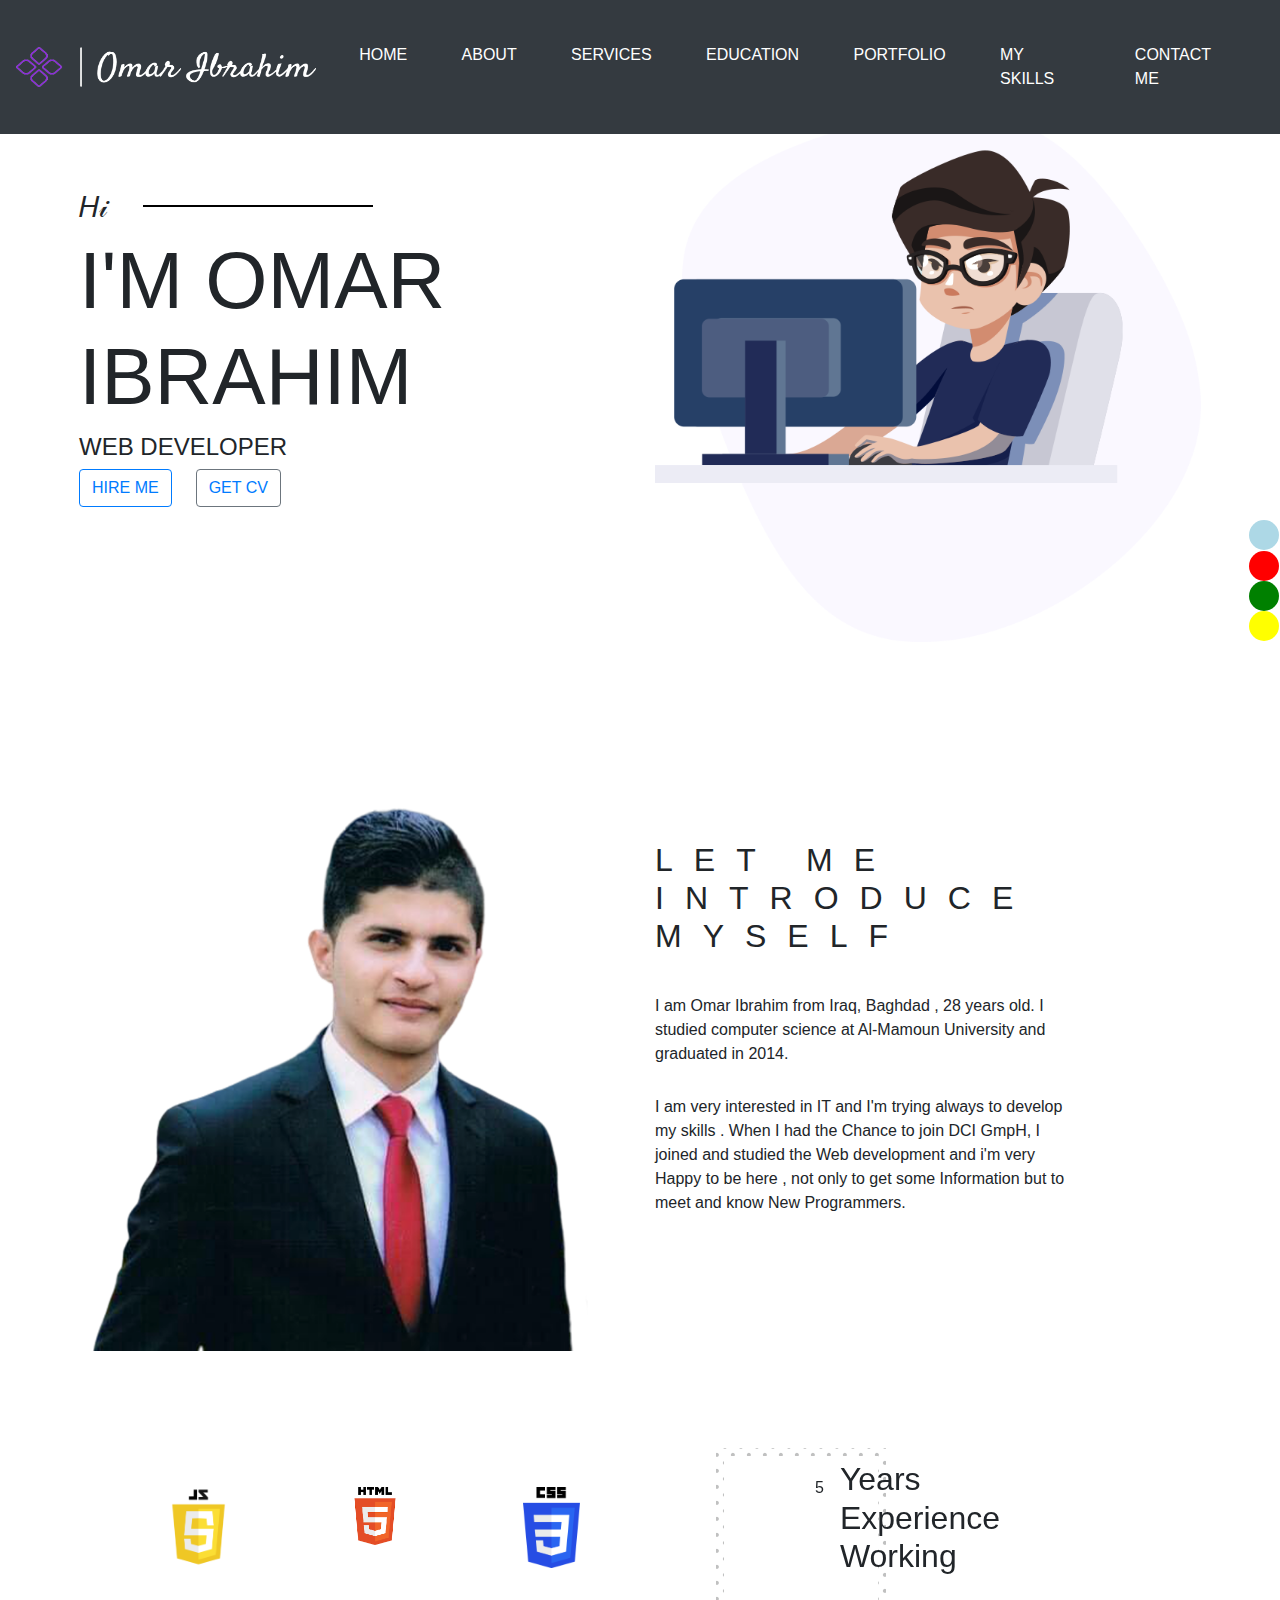
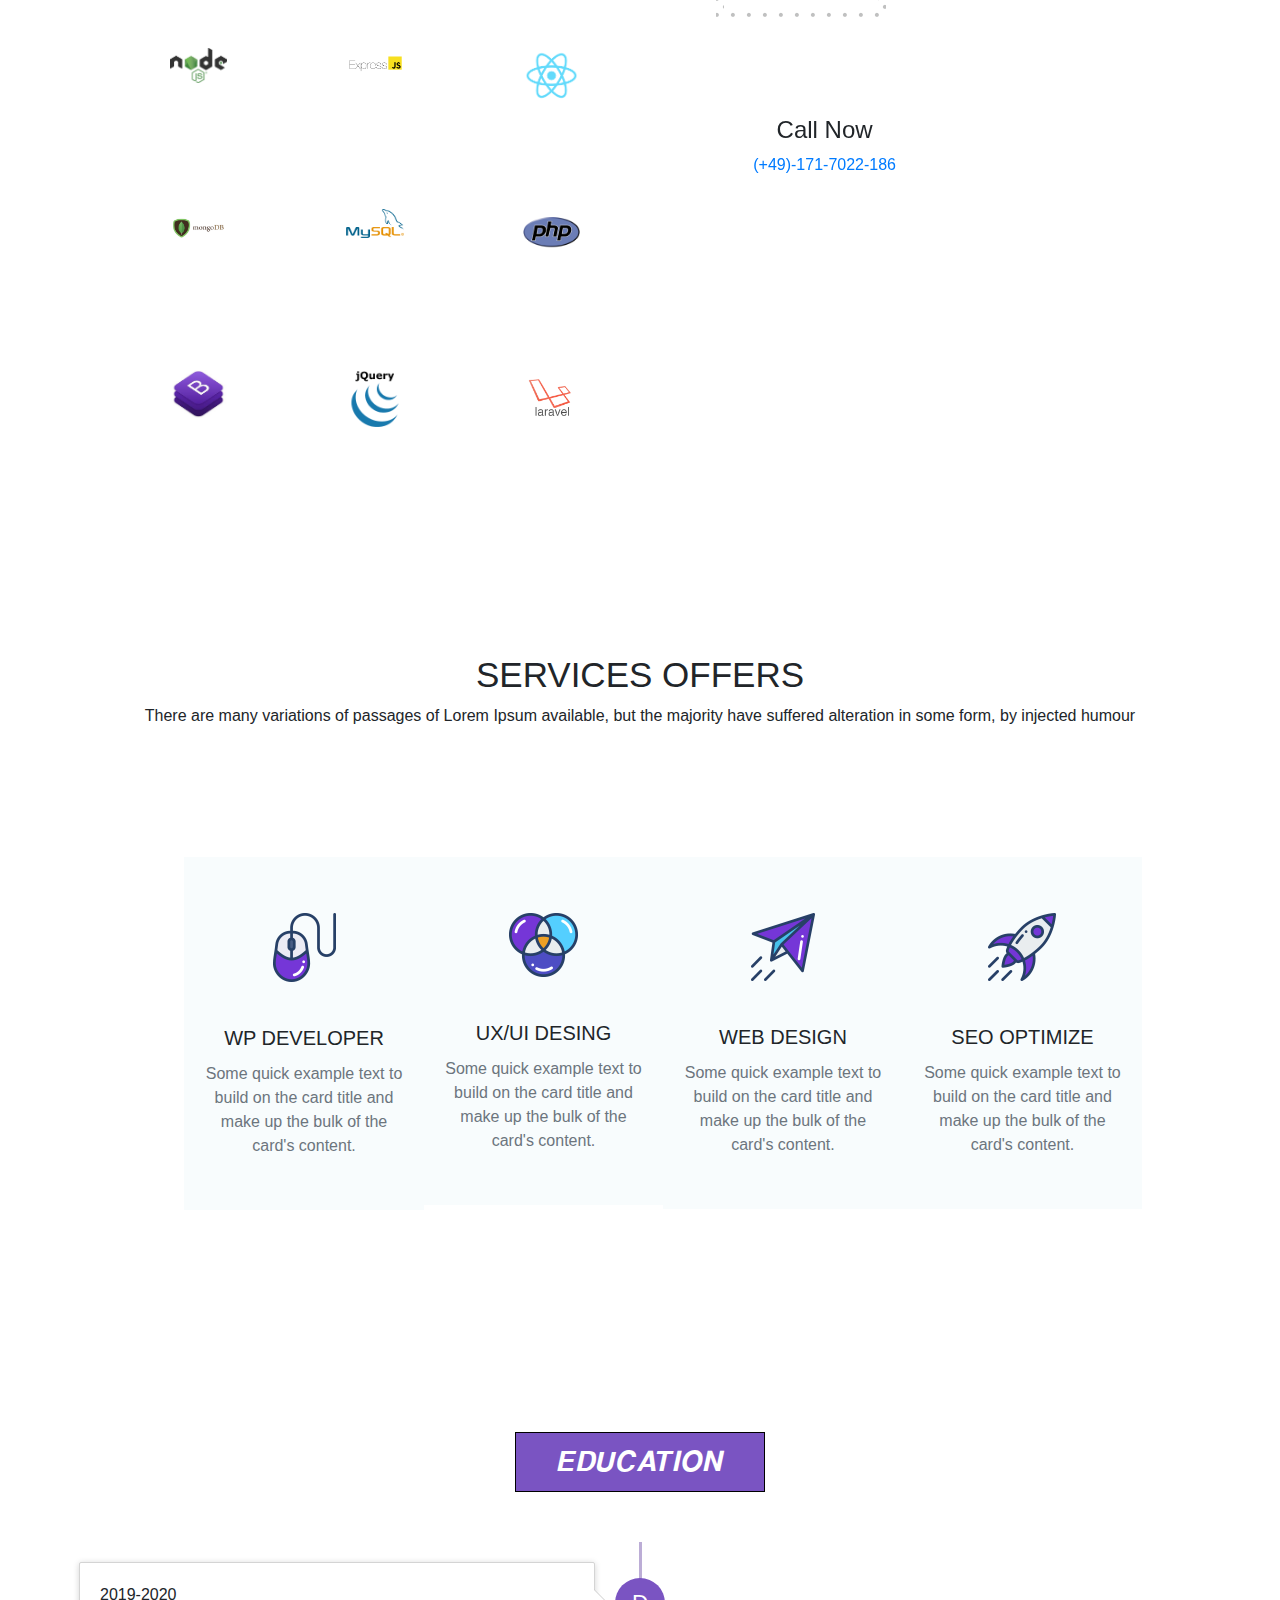
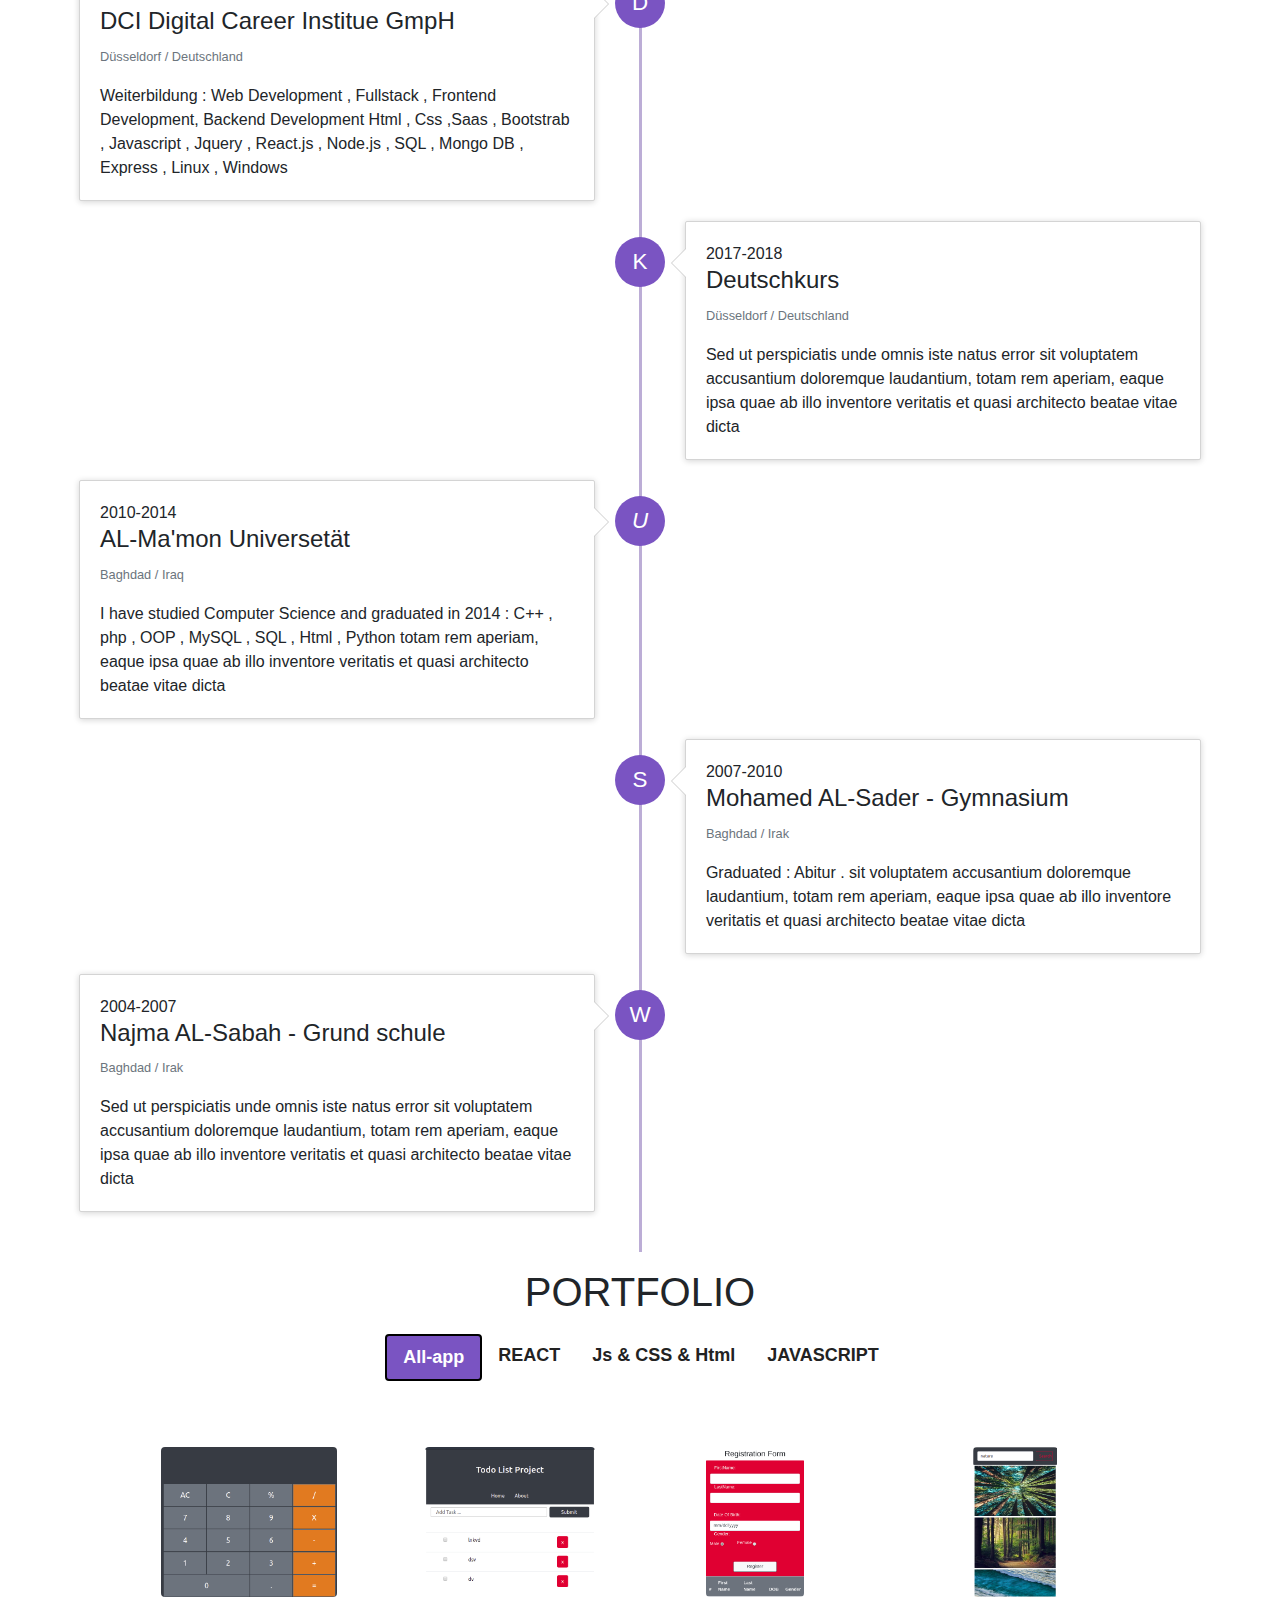
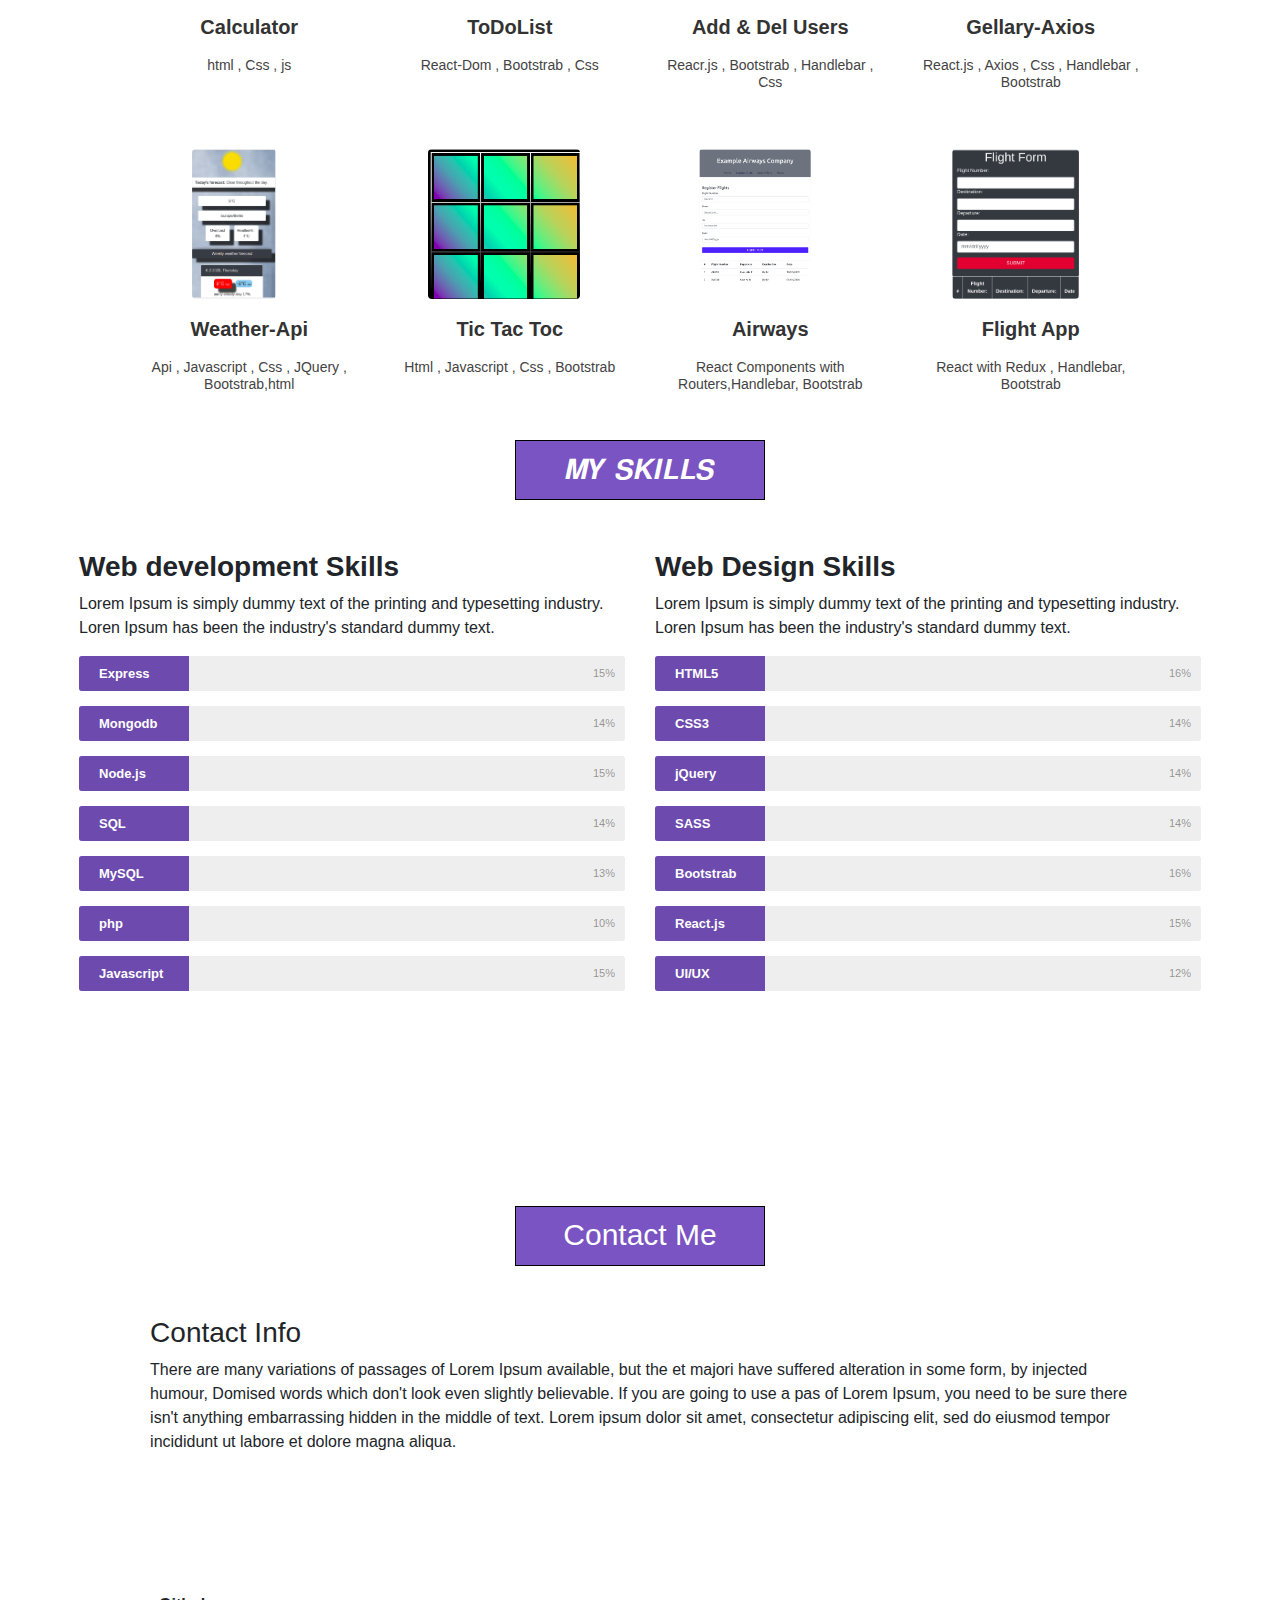
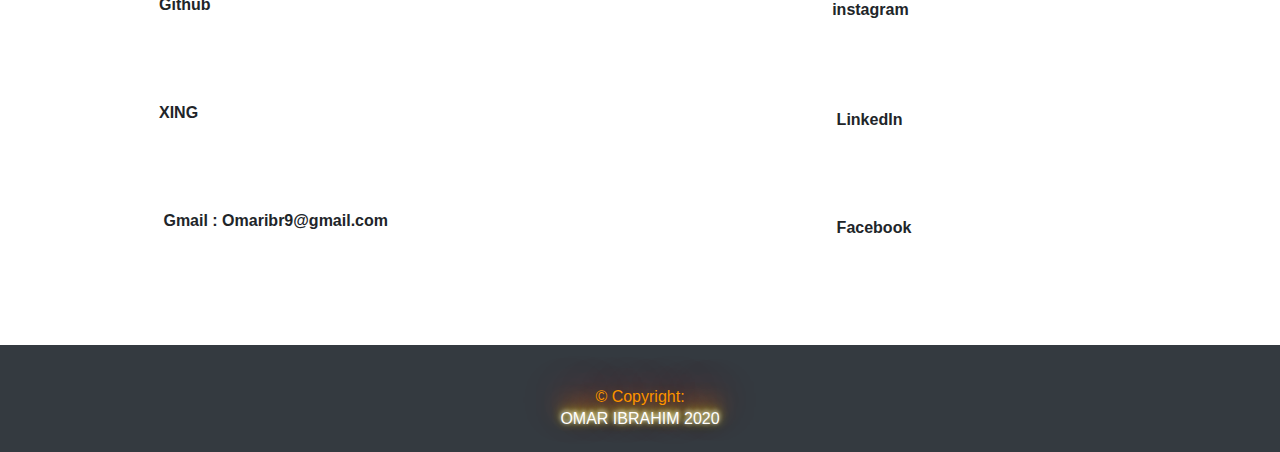
==== commit d0ccb9aa: "last update" ====
--- a/index.html
+++ b/index.html
@@ -135,7 +135,7 @@
                 <div class="row">
                     <div class="col-lg-6 col-md-12">
                         <div class="about-image">
-                            <img src="./img/about-us.png" alt="About us" class="img-fluid">
+                            <img src="./img/personall.png" alt="About us" class="img-fluid">
                         </div>
                     </div>
                     <div class="col-lg-6 col-md-12 about-title">
@@ -442,7 +442,7 @@
 
         <!--  ======================= Project Area =============================  -->
 
-        <div class="row container em"></div>
+        <div class="row container em" id="Portfolio"></div>
         <div class="d-flex justify-content-center"><h1>PORTFOLIO</h1></div>
         <div class="PORTFOLIO-menu ">
             <ul class="nav nav-pills mb-3 d-flex justify-content-center" id="myTab" role="tablist">
@@ -537,11 +537,38 @@
                                   </div>
                                   <div class="PORTFOLIO-title">
                                     <h2>Tic Tac Toc </h2>
-                                    <h5>Photography</h5>
+                                    <h5>Html , Javascript , Css , Bootstrab</h5>
                                   </div>
                                 </div>
                               </a>
                             </div>
+                            <div class="PORTFOLIO-div col-lg-3 col-md-4 col-sm-6">
+                              <a href="https://omaribrahim91.github.io/Flight-App/">
+                                  <div class="PORTFOLIO-item">
+                                    <div class="PORTFOLIO-img">
+                                      <img src="./img/Airway.png" class="rounded"  alt="">
+                                    </div>
+                                    <div class="PORTFOLIO-title">
+                                      <h2>Airways </h2>
+                                      <h5>React Components with Routers,Handlebar, Bootstrab  </h5>
+                                    </div>
+                                  </div>
+                                </a>
+                              </div>
+
+                              <div class="PORTFOLIO-div col-lg-3 col-md-4 col-sm-6">
+                                <a href="https://omaribrahim91.github.io/Flight-App/">
+                                    <div class="PORTFOLIO-item">
+                                      <div class="PORTFOLIO-img">
+                                        <img src="./img/Flight-Redux.png" class="rounded"  alt="">
+                                      </div>
+                                      <div class="PORTFOLIO-title">
+                                        <h2>Flight App </h2>
+                                        <h5>React with Redux , Handlebar, Bootstrab  </h5>
+                                      </div>
+                                    </div>
+                                  </a>
+                                </div>
                         </div>
                       </div>
                     </div>  
@@ -550,6 +577,7 @@
                   <div class="tab-pane fade" id="profile" role="tabpanel" aria-labelledby="profile-tab">...</div>
                   <div class="tab-pane fade" id="contact" role="tabpanel" aria-labelledby="contact-tab">...</div>
               </div>
+
             </div>
                  
                
@@ -564,7 +592,7 @@
         <!--  ======================== My Skills ==============================  -->
         
 
-             <div class="container">
+             <div class="container" id="Skills">
                 <div class="row">
                   <div class="col-lg-12">
                     <h1 style="margin: auto;margin-top: 30px;margin-bottom: 50px; border:1px solid black;
@@ -757,7 +785,7 @@
  
      </div>
  
-     <div class="footer-copyright text-center py-3" style="color:orange;text-align:center;">© 2019 Copyright:
+     <div class="footer-copyright text-center py-3" style="color:orange;text-align:center;">© Copyright:
        
         <h6 class="text-uppercase"style="color: #FFFFFF;
            
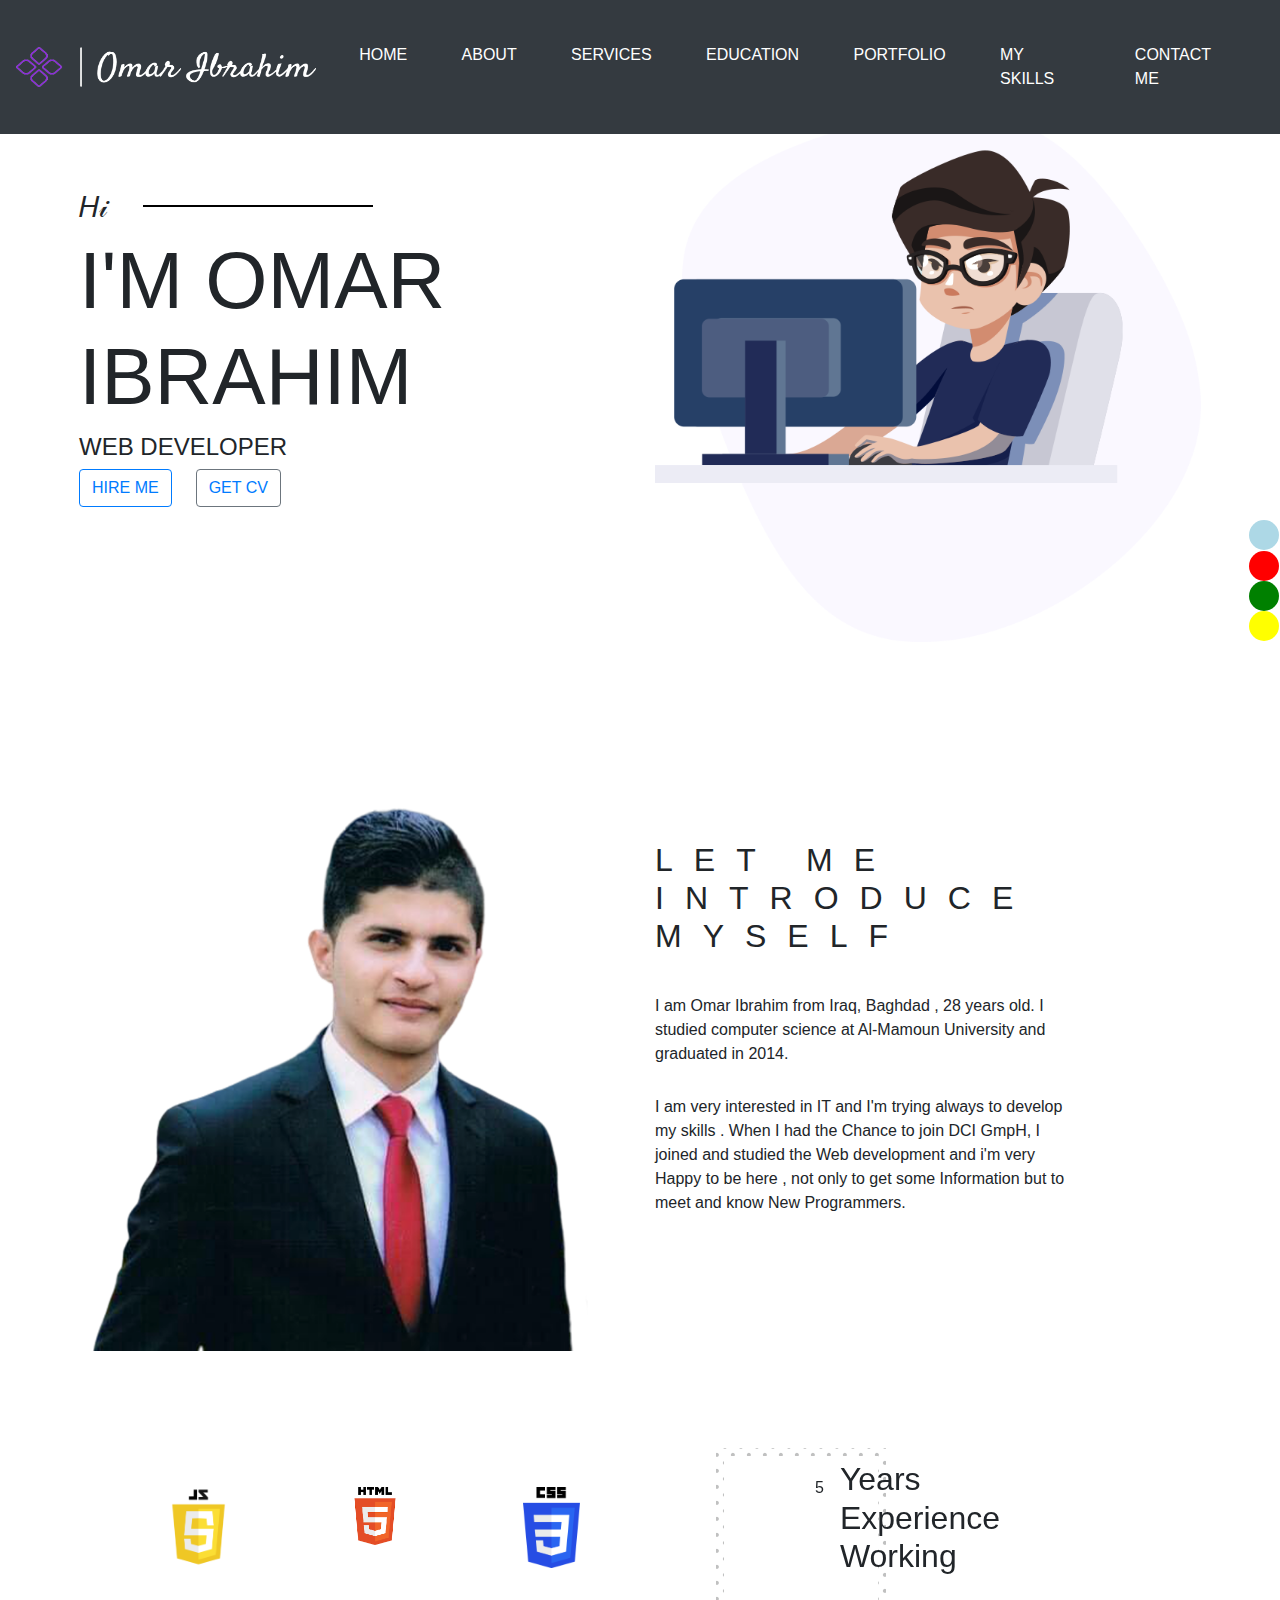
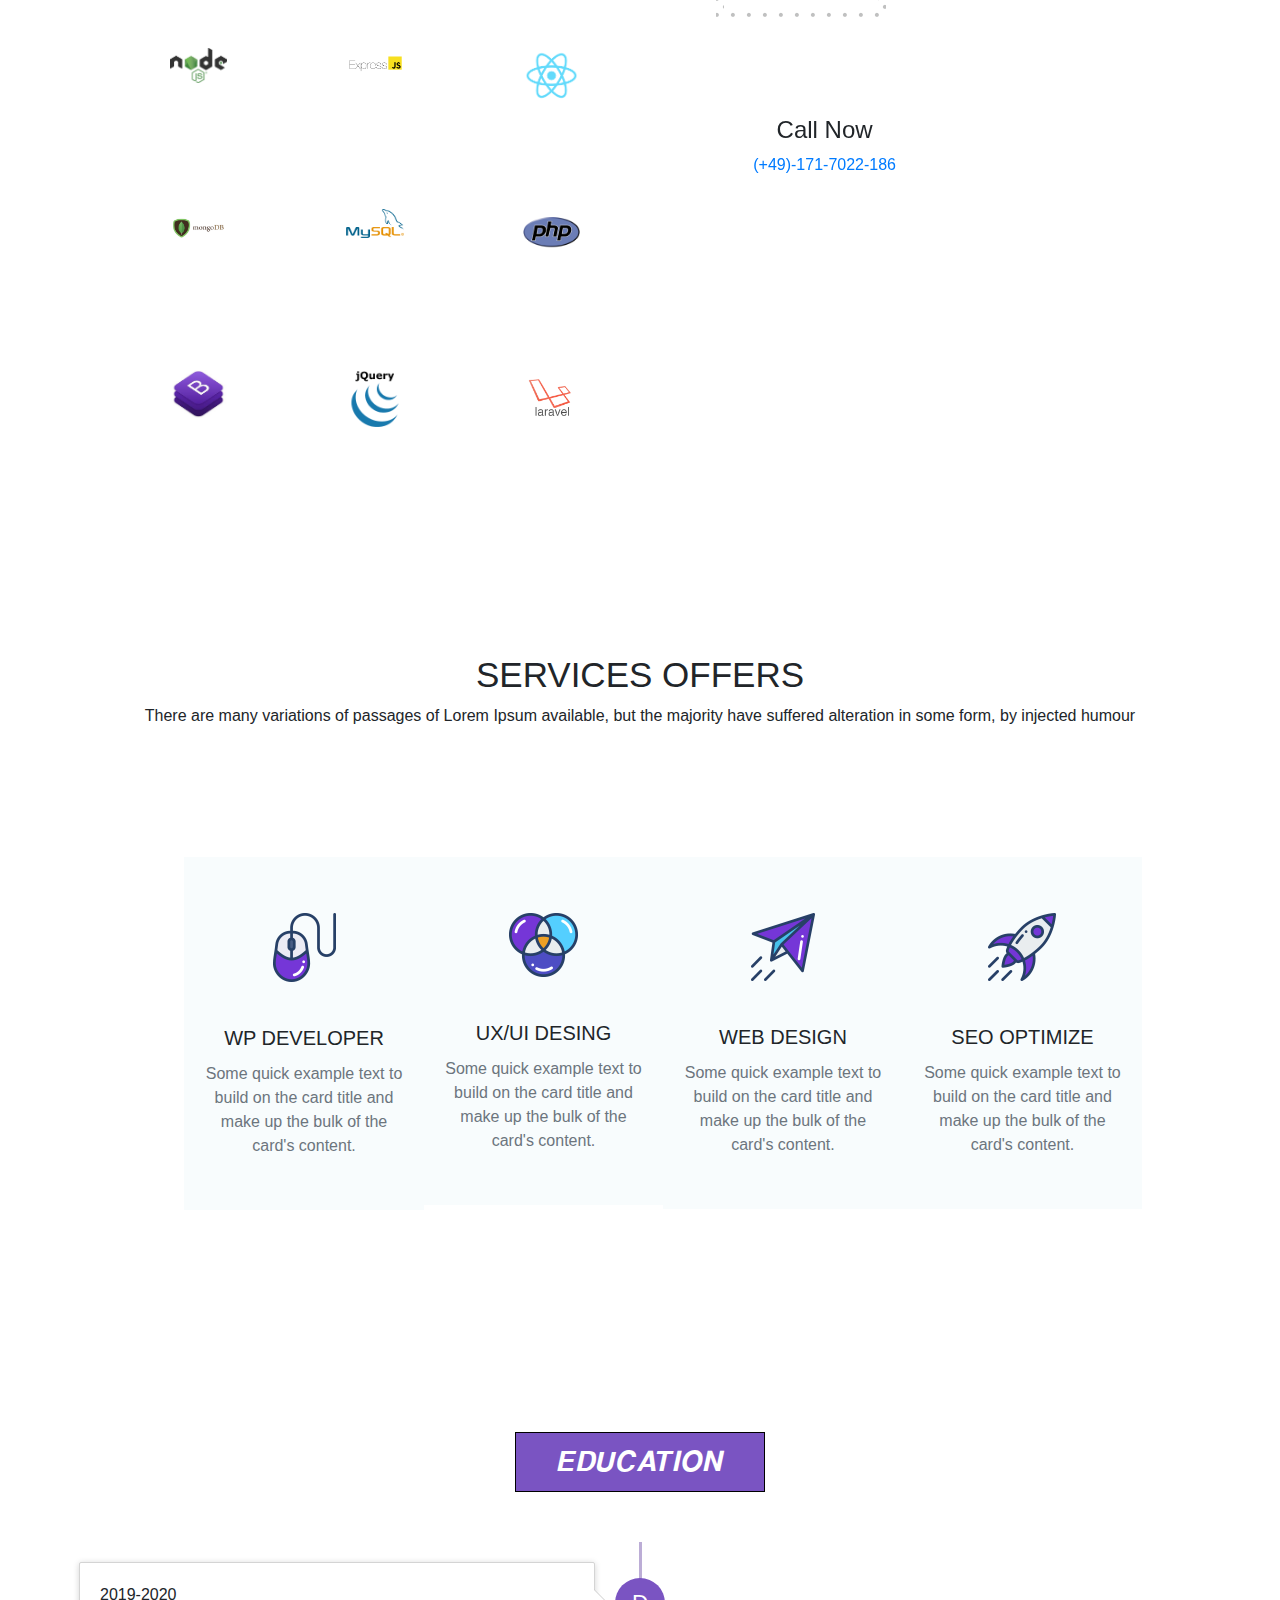
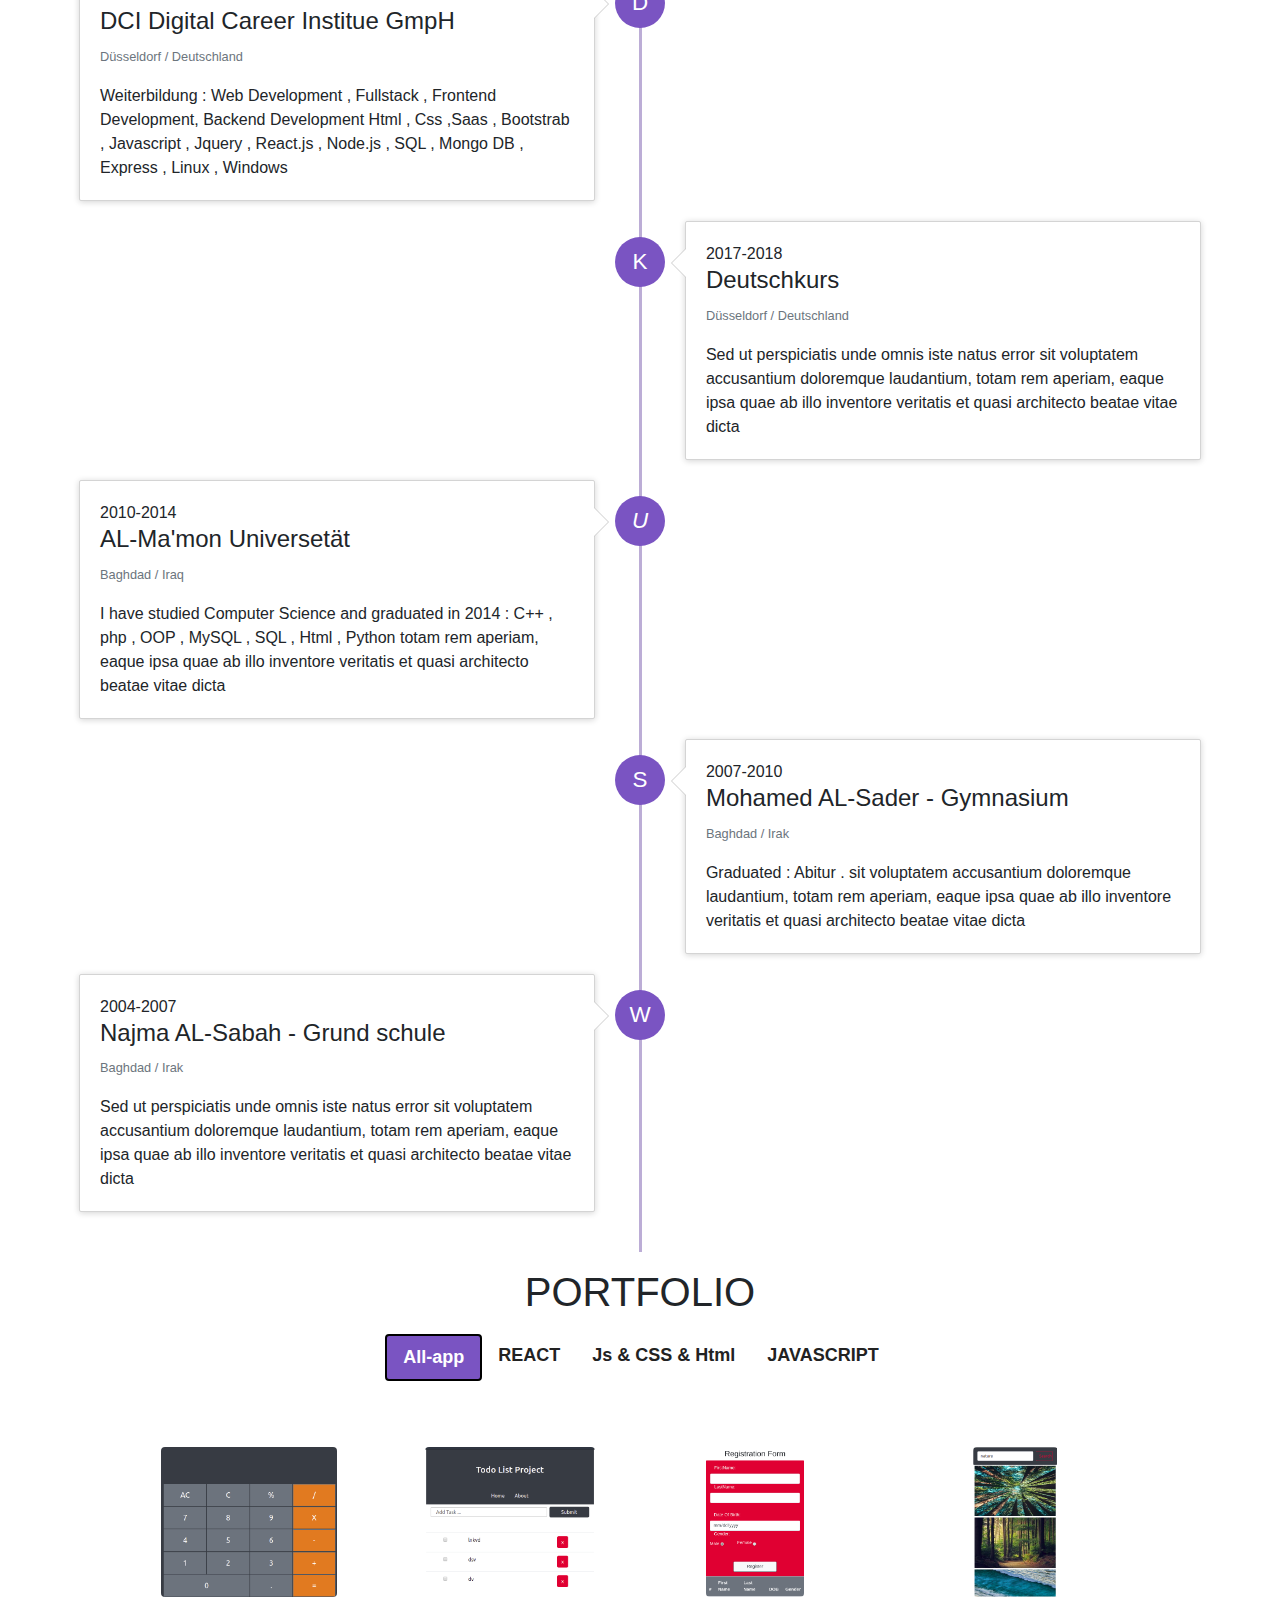
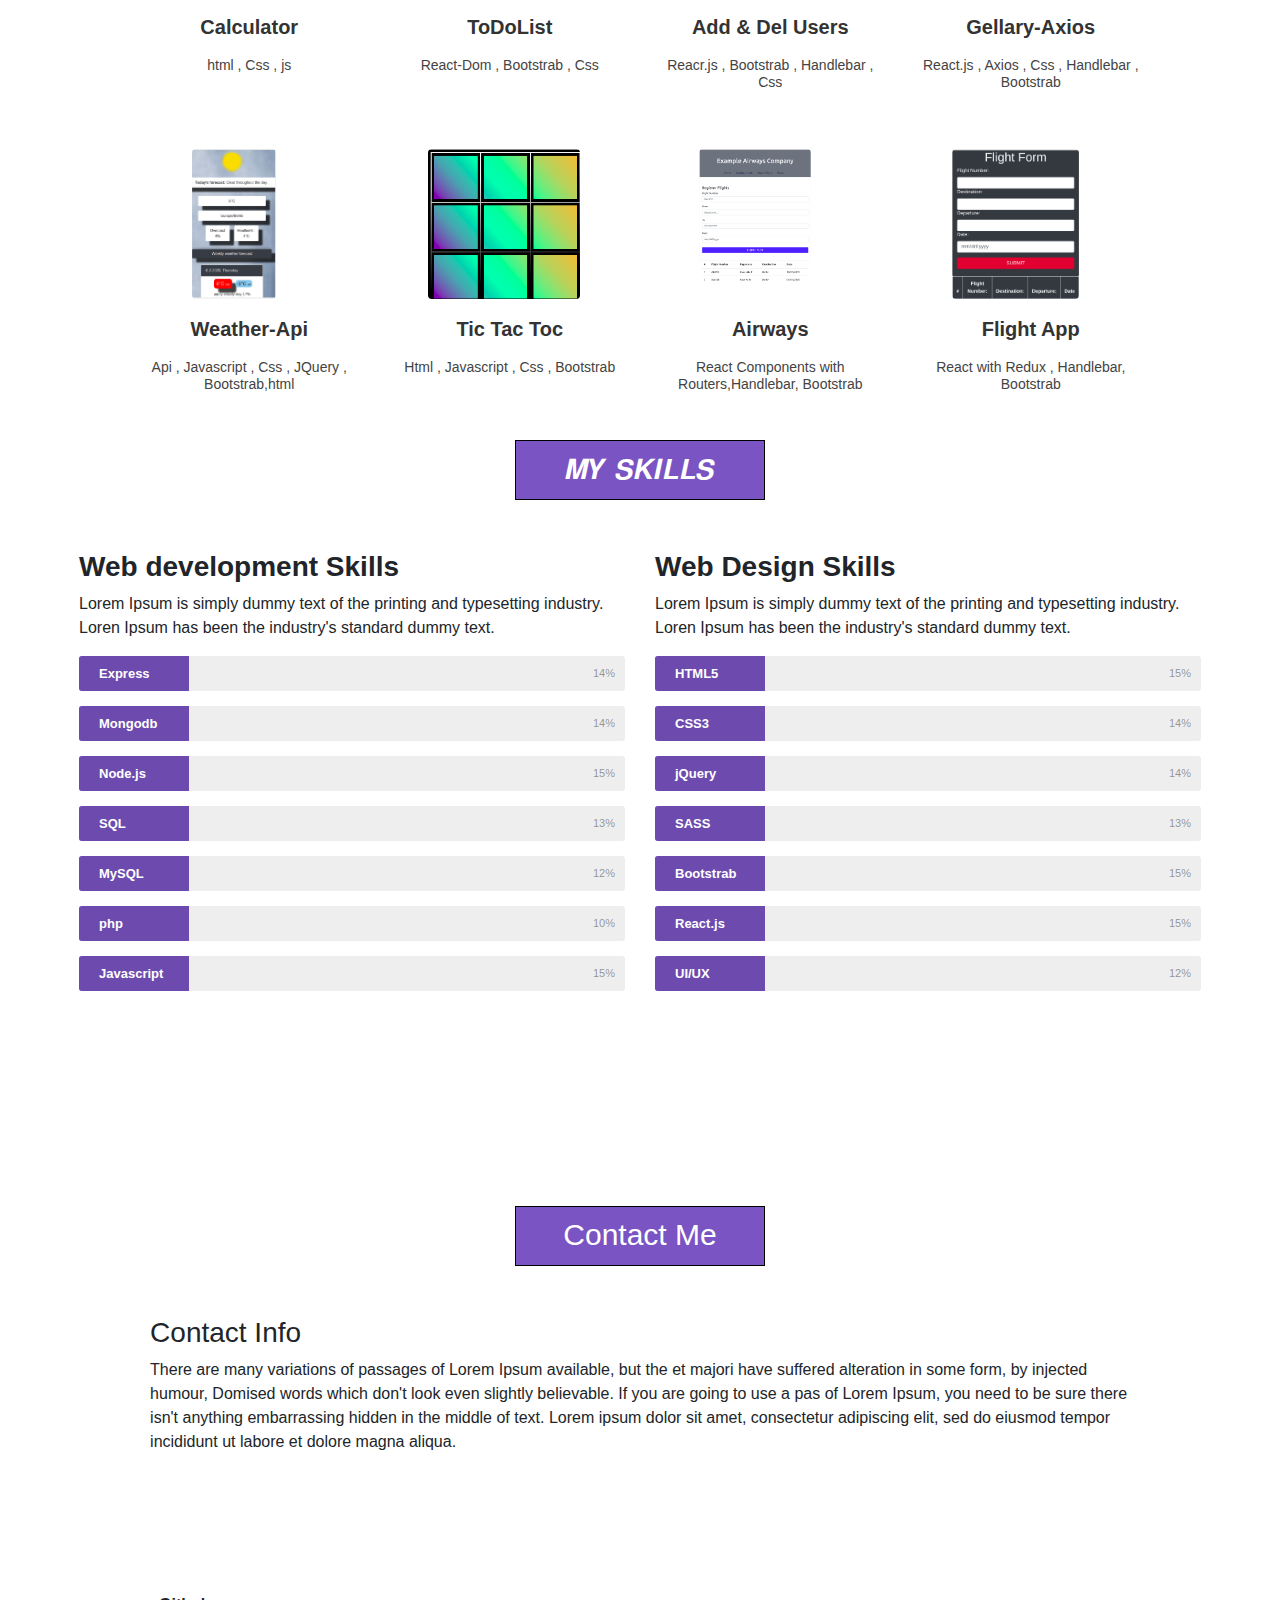
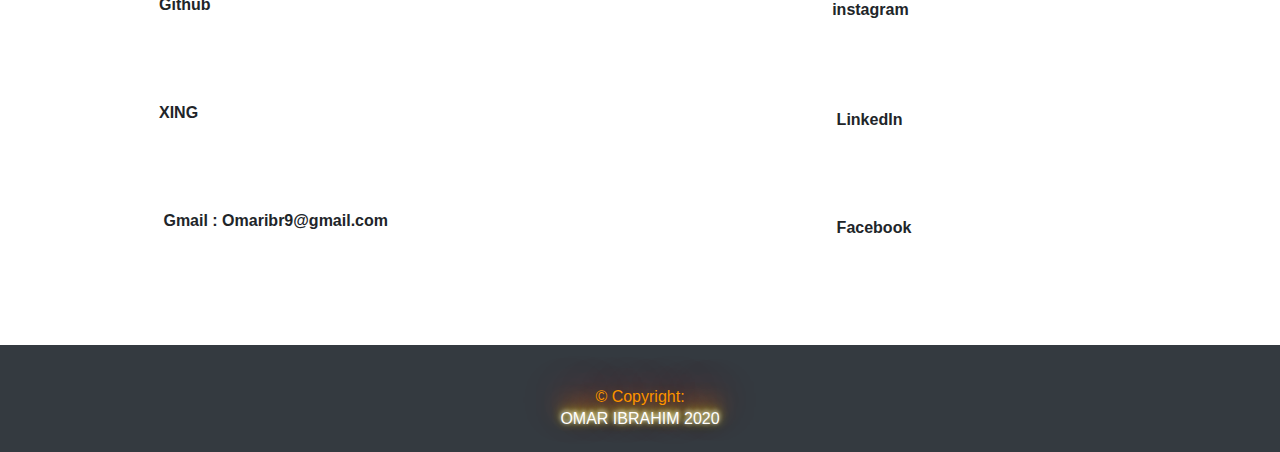
==== commit 89c2e42c: "last update" ====
--- a/index.html
+++ b/index.html
@@ -557,7 +557,7 @@
                               </div>
 
                               <div class="PORTFOLIO-div col-lg-3 col-md-4 col-sm-6">
-                                <a href="https://omaribrahim91.github.io/Flight-App/">
+                                <a href="https://omaribrahim91.github.io/Flight-Redux/">
                                     <div class="PORTFOLIO-item">
                                       <div class="PORTFOLIO-img">
                                         <img src="./img/Flight-Redux.png" class="rounded"  alt="">
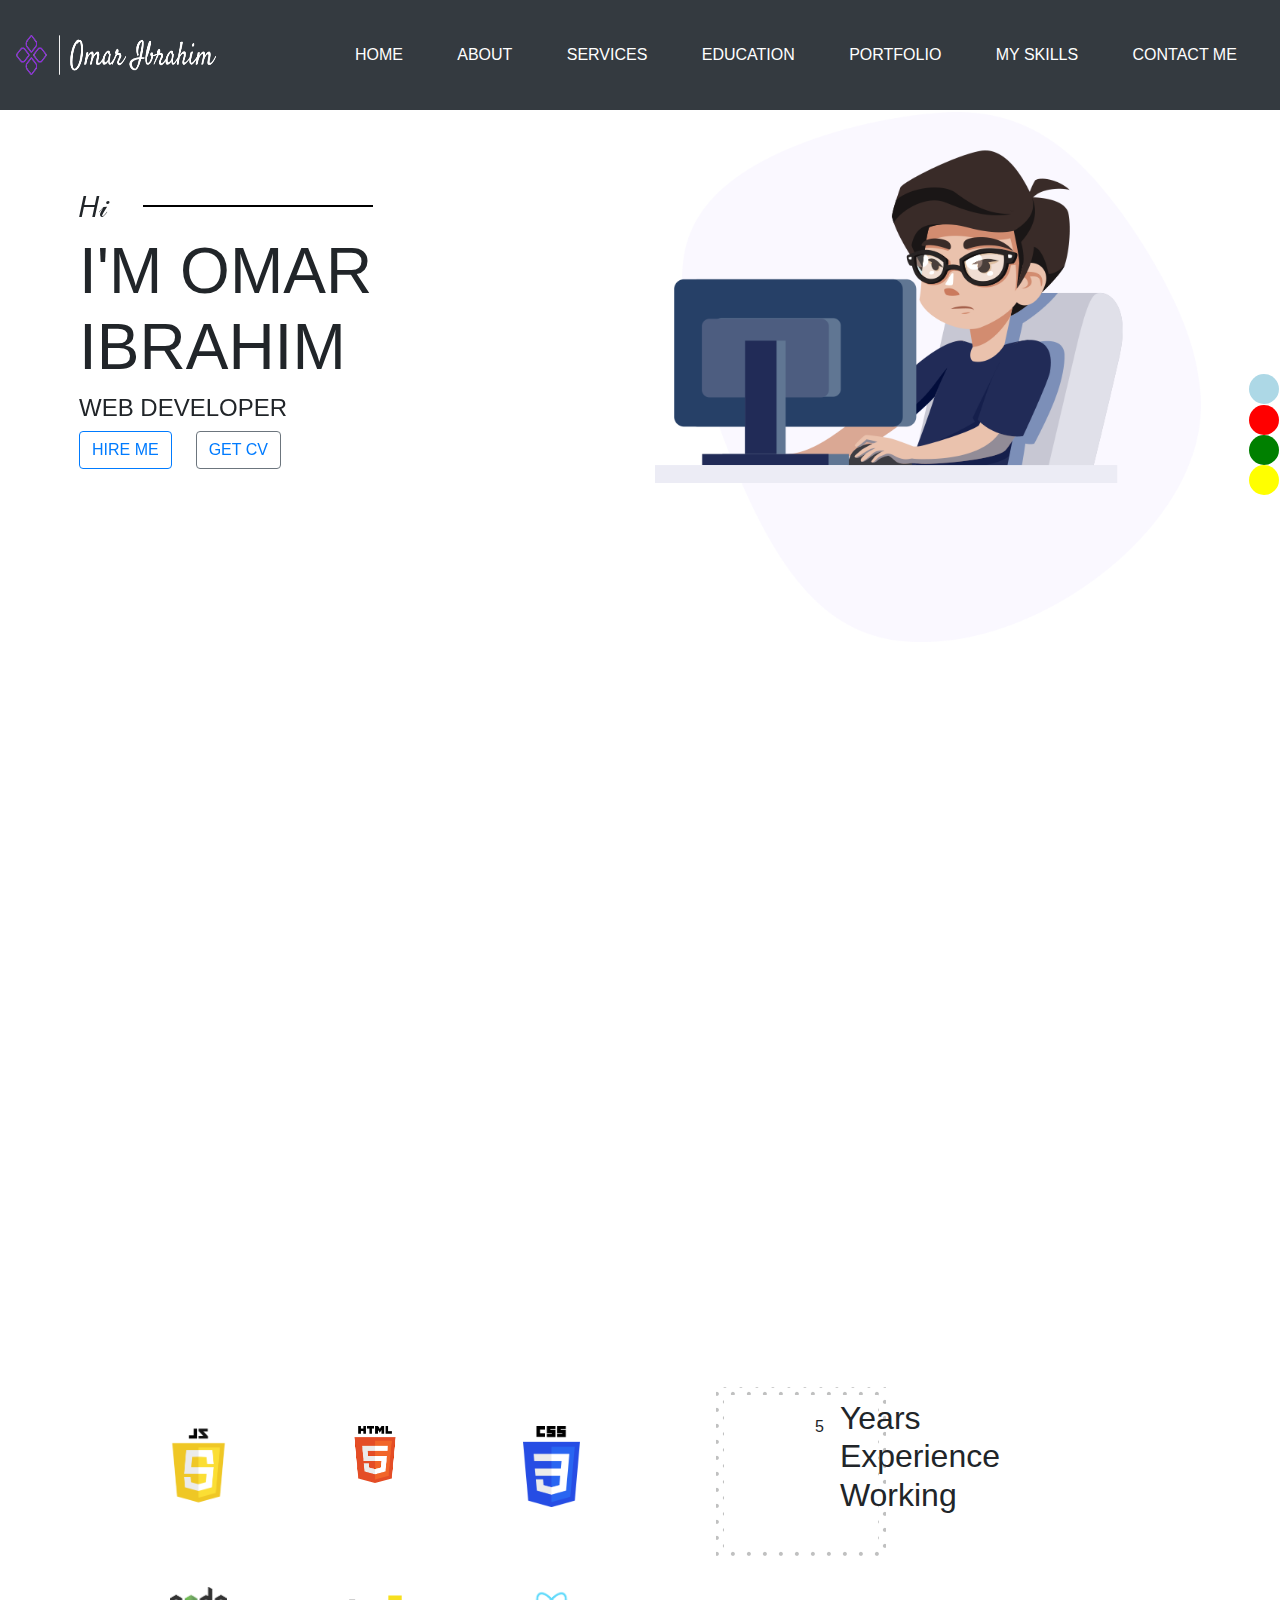
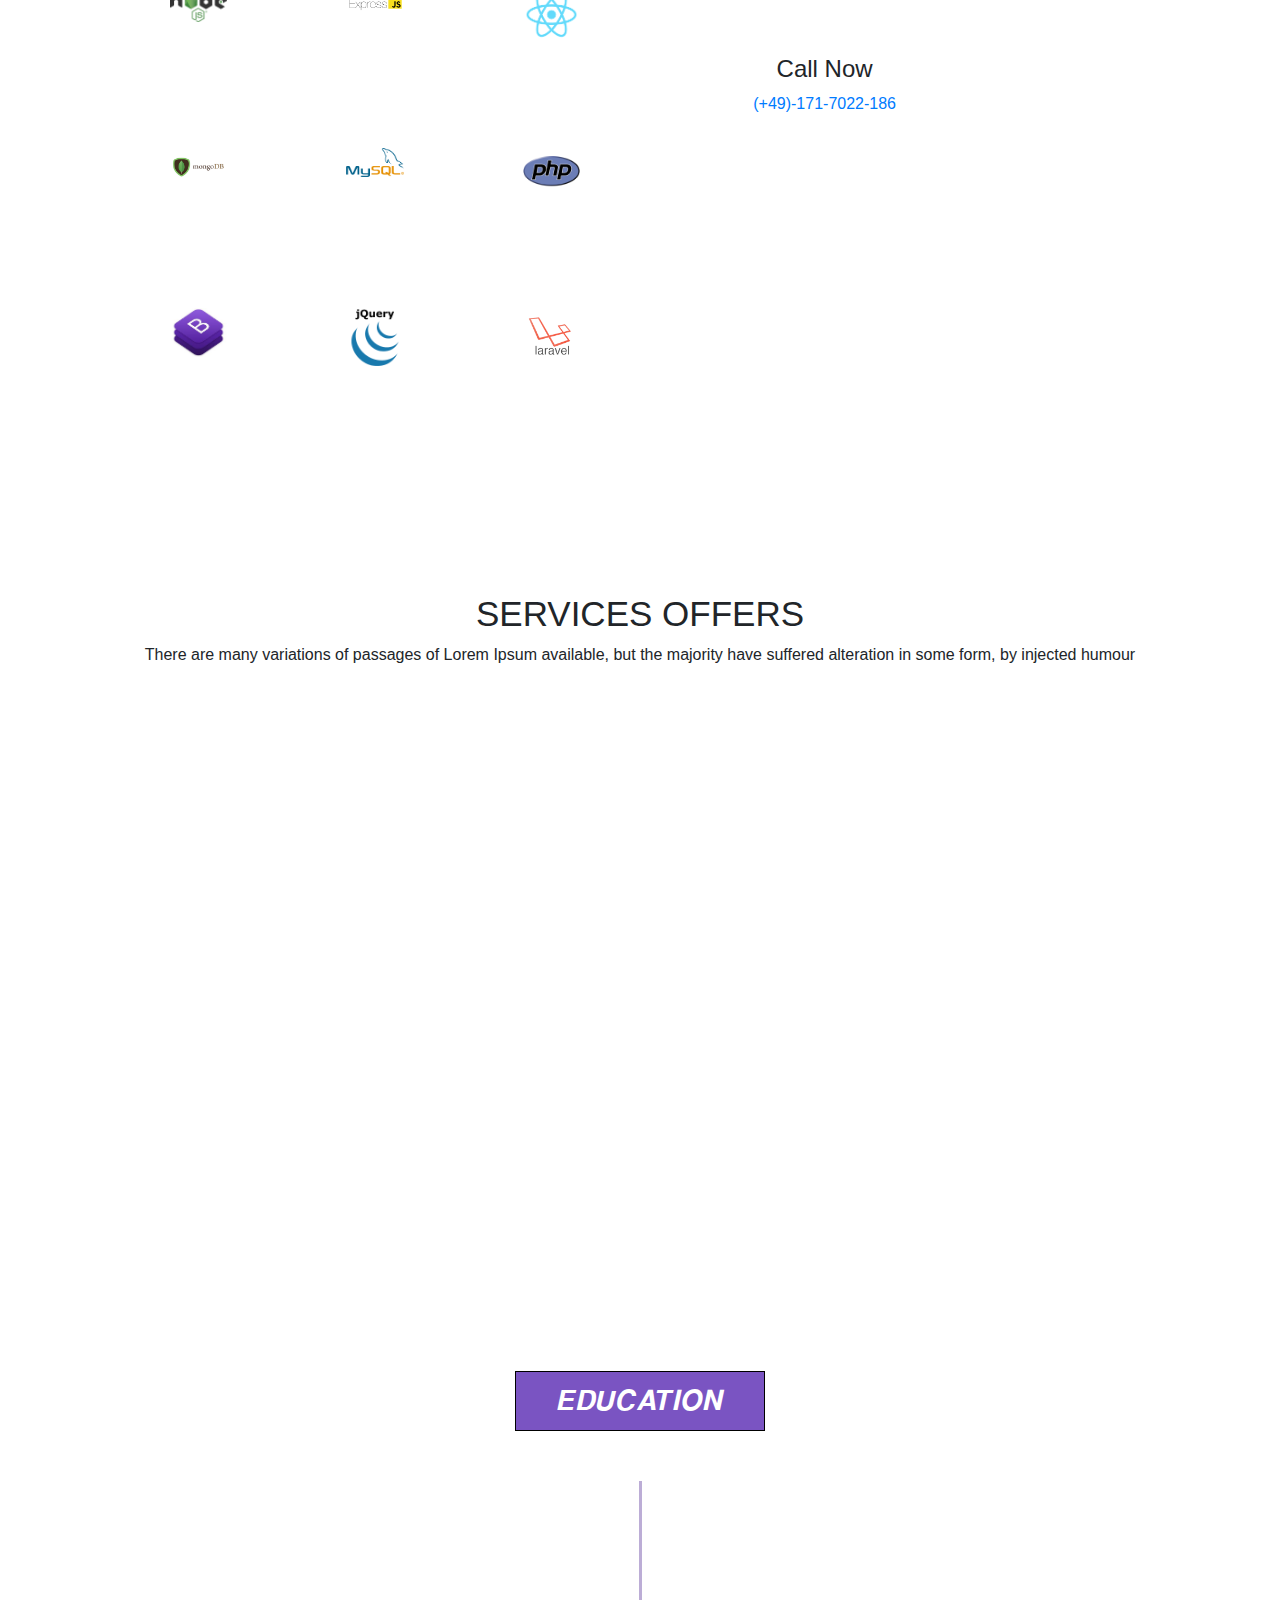
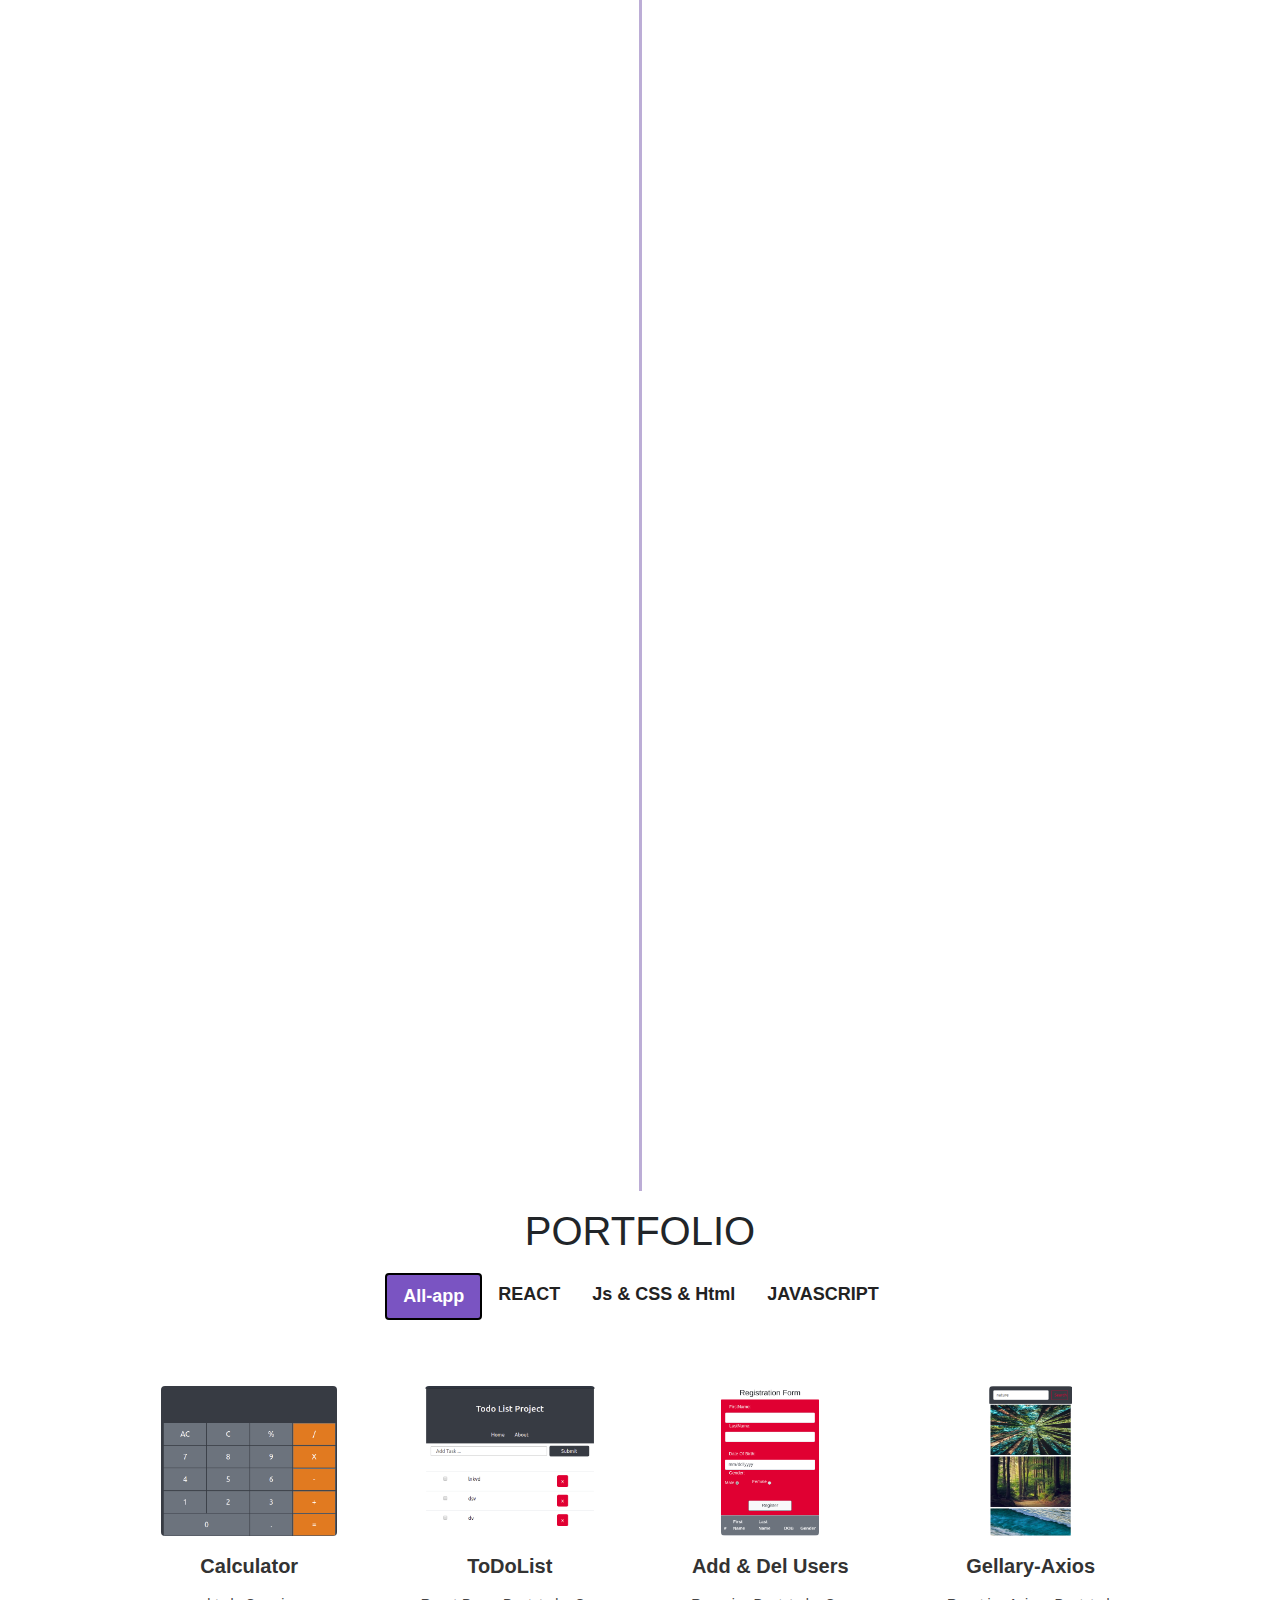
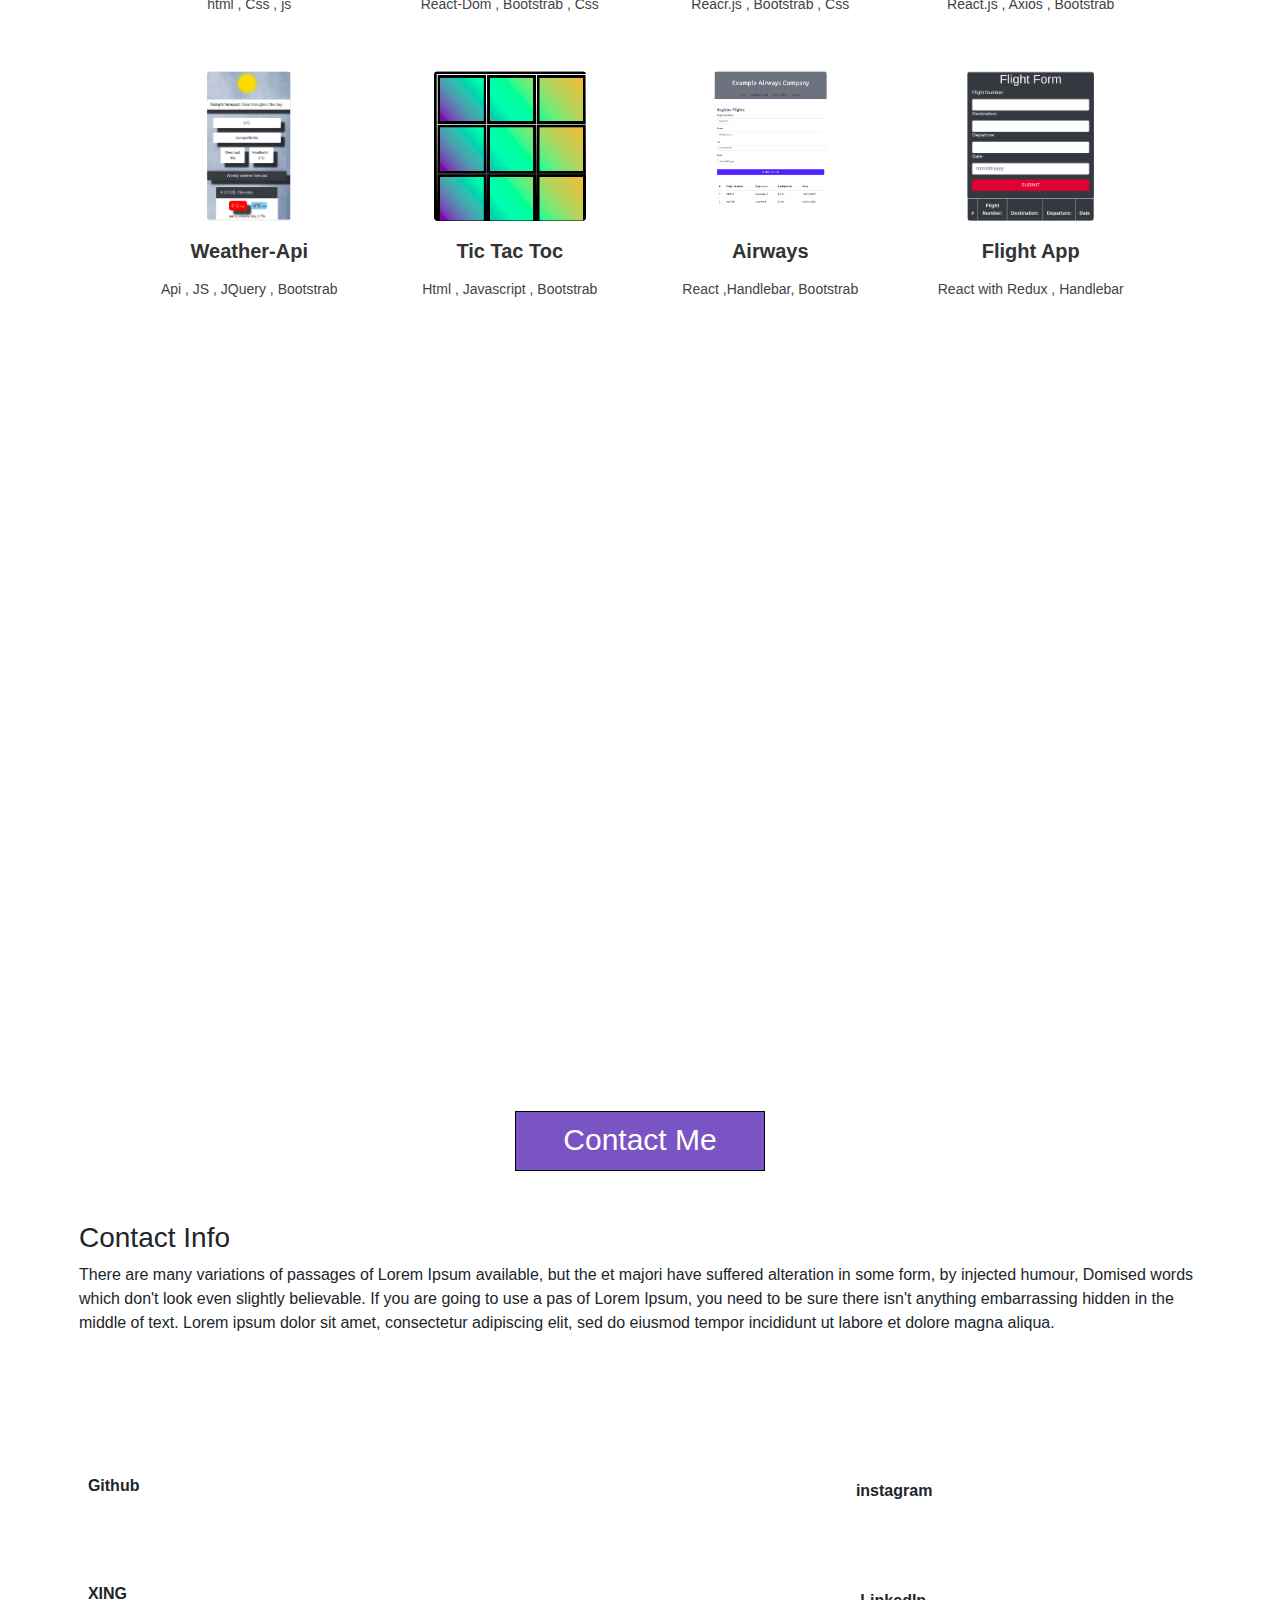
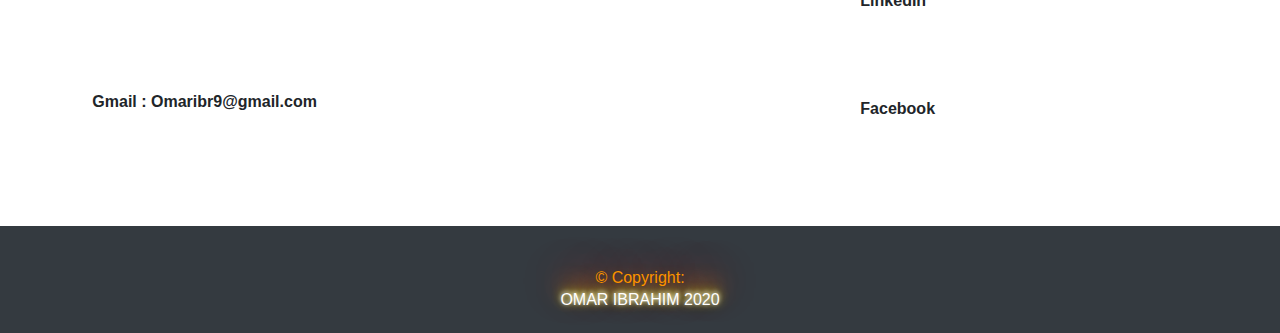
==== commit 9e775bd3: "last update" ====
--- a/index.html
+++ b/index.html
@@ -10,7 +10,9 @@
     <script src="https://code.jquery.com/jquery-3.4.1.slim.min.js" integrity="sha384-J6qa4849blE2+poT4WnyKhv5vZF5SrPo0iEjwBvKU7imGFAV0wwj1yYfoRSJoZ+n" crossorigin="anonymous"></script>
 <script src="https://cdn.jsdelivr.net/npm/popper.js@1.16.0/dist/umd/popper.min.js" integrity="sha384-Q6E9RHvbIyZFJoft+2mJbHaEWldlvI9IOYy5n3zV9zzTtmI3UksdQRVvoxMfooAo" crossorigin="anonymous"></script>
 <script src="https://stackpath.bootstrapcdn.com/bootstrap/4.4.1/js/bootstrap.min.js" integrity="sha384-wfSDF2E50Y2D1uUdj0O3uMBJnjuUD4Ih7YwaYd1iqfktj0Uod8GCExl3Og8ifwB6" crossorigin="anonymous"></script>
-    <title>Omar Ibrahim</title>
+<link href="https://unpkg.com/aos@2.3.1/dist/aos.css" rel="stylesheet">
+  
+<title>Omar Ibrahim</title>
     <!-- Custom Css File -->
 
     <link rel="stylesheet" href="./css/style.css">
@@ -94,7 +96,7 @@
         <!--  ======================= Start Banner Area =======================  -->
         <main class="site-main">
 
-        <section class="site-banner">
+        <section class="site-banner" data-aos="flip-up">
             <div class="container">
                 <div class="row">
                     <div class="col-lg-6 col-md-12 site-title">
@@ -131,14 +133,14 @@
         <!--  ========================= About Area ==========================  -->
 
         <section class="about-area" id="about">
-            <div class="container-fluid">
+            <div class="container-fluid" >
                 <div class="row">
-                    <div class="col-lg-6 col-md-12">
-                        <div class="about-image">
-                            <img src="./img/personall.png" alt="About us" class="img-fluid">
+                    <div class="col-lg-6 col-md-12"  >
+                        <div class="about-image" data-aos="zoom-out-right">
+                            <img src="./img/personall.png" alt="About us" class="img-fluid" style="max-width: 80%; ">
                         </div>
                     </div>
-                    <div class="col-lg-6 col-md-12 about-title">
+                    <div class="col-lg-6 col-md-12 about-title" data-aos="fade-left">
                         <h2 class="text-uppercase pt-5">
                             <span>Let me</span>
                             <span>introduce</span>
@@ -244,11 +246,7 @@
                                     <span>Working</span>
                                 </h2>
                             </div>
-                            <!-- <div class="row">
-                                <span><i class="fas fa-phone-alt fa-3x px-3"></i></span>
-                                    <a href="#" class="text-uppercase h4 " >Call Now</a>
-                                    <span class="number">(+49)-171-7022-186</span>
-                            </div> -->
+                           
                           <div class="container text-center">
                             <div class="row">
                               <div class="col-12 ">
@@ -280,7 +278,8 @@
                 </div>
                 <div class="container services-list">
                     <div class="row">
-                        <div class="col-lg-3 col-md-6 col-sm-12">
+                        <div class="col-lg-3 col-md-6 col-sm-12" data-aos="fade-up"
+                        data-aos-duration="3000">
                             <div class="services">
                                 <div class="sevices-img text-center py-4">
                                     <img src="./img/s1.png" alt="Services-1">
@@ -295,7 +294,9 @@
                                 </div>
                             </div>
                         </div>
-                        <div class="col-lg-3 col-md-6 col-sm-12">
+                        <div class="col-lg-3 col-md-6 col-sm-12"data-aos="fade-down"
+                        data-aos-easing="linear"
+                        data-aos-duration="1500">
                             <div class="services">
                                 <div class="sevices-img text-center py-4">
                                     <img src="./img/s2.png" alt="Services-2">
@@ -310,7 +311,8 @@
                                 </div>
                             </div>
                         </div>
-                        <div class="col-lg-3 col-md-6 col-sm-12">
+                        <div class="col-lg-3 col-md-6 col-sm-12" data-aos="fade-up"
+                        data-aos-duration="3000">
                             <div class="services">
                                 <div class="sevices-img text-center py-4">
                                     <img src="./img/s3.png" alt="Services-3">
@@ -325,7 +327,9 @@
                                 </div>
                             </div>
                         </div>
-                        <div class="col-lg-3 col-md-6 col-sm-12">
+                        <div class="col-lg-3 col-md-6 col-sm-12"data-aos="fade-down"
+                        data-aos-easing="linear"
+                        data-aos-duration="1500">
                             <div class="services">
                                 <div class="sevices-img text-center py-4">
                                     <img src="./img/s4.png" alt="Services-4">
@@ -360,7 +364,10 @@
 
     
     <ul class="timeline">
-      <li>
+      <li data-aos="fade-zoom-in"
+      data-aos-easing="ease-in-back"
+      data-aos-delay="300"
+      data-aos-offset="0">
         <div class="timeline-badge warning"><i class="glyphicon glyphicon-check"></i>D</div>
         <div class="timeline-panel"  style="background:white;">
           <div class="timeline-heading"><span class="orange">2019-2020</span><br>
@@ -374,7 +381,10 @@
           </div>
         </div>
       </li>
-      <li class="timeline-inverted">
+      <li class="timeline-inverted" data-aos="fade-zoom-in"
+      data-aos-easing="ease-in-back"
+      data-aos-delay="300"
+      data-aos-offset="0">
         <div class="timeline-badge warning"><i class="glyphicon glyphicon-credit-card"></i>K</div>
         <div class="timeline-panel"style="background:white;">
           <div class="timeline-heading"><span class="orange">2017-2018</span><br>
@@ -388,7 +398,10 @@
           </div>
         </div>
       </li>
-      <li>
+      <li data-aos="fade-zoom-in"
+      data-aos-easing="ease-in-back"
+      data-aos-delay="300"
+      data-aos-offset="0">
         <div class="timeline-badge warning"><i class="glyphicon glyphicon-credit-card">U</i></div>
         <div class="timeline-panel"style="background:white;">
           <div class="timeline-heading">
@@ -404,7 +417,10 @@
           </div>
         </div>
       </li>
-      <li class="timeline-inverted">
+      <li class="timeline-inverted" data-aos="fade-zoom-in"
+      data-aos-easing="ease-in-back"
+      data-aos-delay="300"
+      data-aos-offset="0">
           <div class="timeline-badge warning"><i class="glyphicon glyphicon-credit-card"></i>S</div>
           <div class="timeline-panel"style="background:white;">
             <div class="timeline-heading"><span class="orange">2007-2010</span><br>
@@ -418,7 +434,10 @@
             </div>
           </div>
         </li>
-        <li>
+        <li data-aos="fade-zoom-in"
+        data-aos-easing="ease-in-back"
+        data-aos-delay="300"
+        data-aos-offset="0">
             <div class="timeline-badge warning"><i class="glyphicon glyphicon-check"></i>W</div>
             <div class="timeline-panel"  style="background:white;">
               <div class="timeline-heading"><span class="orange">2004-2007</span><br>
@@ -498,7 +517,7 @@
                                   </div>
                                   <div class="PORTFOLIO-title">
                                     <h2>Add & Del Users</h2>
-                                    <h5>Reacr.js , Bootstrab , Handlebar , Css</h5>
+                                    <h5>Reacr.js , Bootstrab  , Css</h5>
                                   </div>
                                 </div>
                               </a>
@@ -511,7 +530,7 @@
                                   </div>
                                   <div class="PORTFOLIO-title">
                                     <h2>Gellary-Axios </h2>
-                                    <h5>React.js , Axios , Css , Handlebar , Bootstrab </h5>
+                                    <h5>React.js , Axios , Bootstrab </h5>
                                   </div>
                                 </div>
                               </a>
@@ -524,7 +543,7 @@
                                   </div>
                                   <div class="PORTFOLIO-title">
                                     <h2>Weather-Api </h2>
-                                    <h5>Api , Javascript , Css , JQuery , Bootstrab,html</h5>
+                                    <h5>Api , JS , JQuery , Bootstrab</h5>
                                   </div>
                                 </div>
                               </a>
@@ -537,7 +556,7 @@
                                   </div>
                                   <div class="PORTFOLIO-title">
                                     <h2>Tic Tac Toc </h2>
-                                    <h5>Html , Javascript , Css , Bootstrab</h5>
+                                    <h5>Html , Javascript , Bootstrab</h5>
                                   </div>
                                 </div>
                               </a>
@@ -550,7 +569,7 @@
                                     </div>
                                     <div class="PORTFOLIO-title">
                                       <h2>Airways </h2>
-                                      <h5>React Components with Routers,Handlebar, Bootstrab  </h5>
+                                      <h5>React ,Handlebar, Bootstrab  </h5>
                                     </div>
                                   </div>
                                 </a>
@@ -564,7 +583,7 @@
                                       </div>
                                       <div class="PORTFOLIO-title">
                                         <h2>Flight App </h2>
-                                        <h5>React with Redux , Handlebar, Bootstrab  </h5>
+                                        <h5>React with Redux , Handlebar</h5>
                                       </div>
                                     </div>
                                   </a>
@@ -592,7 +611,7 @@
         <!--  ======================== My Skills ==============================  -->
         
 
-             <div class="container" id="Skills">
+             <div class="container" id="Skills" data-aos="zoom-in-right">
                 <div class="row">
                   <div class="col-lg-12">
                     <h1 style="margin: auto;margin-top: 30px;margin-bottom: 50px; border:1px solid black;
@@ -602,7 +621,7 @@
 
                   <div class="row">
                     
-                  <div class="col-6">
+                  <div class="col-6 col-md-6 col-sm-12">
                     <h1 style="font-size: 28px;"><strong>Web development Skills</strong></h1>
                     <p>Lorem Ipsum is simply dummy text of the printing and typesetting industry. Loren Ipsum has been the industry's standard dummy text.</p>
                     
@@ -658,7 +677,7 @@
 
 
 
-                  <div class="col-6 ">
+                  <div class="col-6 col-md-6 col-sm-12">
                     <h1 style="font-size: 28px;"><strong>Web Design Skills</strong> </h1>
                     <p>Lorem Ipsum is simply dummy text of the printing and typesetting industry. Loren Ipsum has been the industry's standard dummy text.</p>
 
@@ -706,7 +725,7 @@
                   </div>
                 
               </div>
-
+             </div>
  
         <!--  ========================== Contact Area ============================  -->
         
@@ -859,24 +878,29 @@
     <!-- Skills -->
 
     <script>
-    jQuery(document).ready(function(){
-	jQuery('.skillbar').each(function(){
-		jQuery(this).find('.skillbar-bar').animate({
-			width:jQuery(this).attr('data-percent')
+    $(document).ready(function(){
+	$('.skillbar').each(function(){
+		$(this).find('.skillbar-bar').animate({
+			width:$(this).attr('data-percent')
 		},3000);
 	});
 });
 
-jQuery('.Count').each(function () {
+
+
+$('.Count').each(function () {
   var $this = $(this);
-  jQuery({ Counter: 0 }).animate({ Counter: $this.text() }, {
+  $({ Counter: 0 }).animate({ Counter: $this.text() }, {
     duration: 3000,
     easing: 'swing',
     step: function () {
       $this.text(Math.ceil(this.Counter));
     }
   });
-});
+}); 
+
+
+
 
     </script>
    
@@ -904,6 +928,11 @@
     <script src="./vendor/owl-carousel/js/owl.carousel.min.js"></script>
 
     <!--  custom js file  -->
+    <script src="https://unpkg.com/aos@2.3.1/dist/aos.js"></script>
+    <script>
+      AOS.init();
+    </script>
+
     <script src="./js/main.js"></script>
 
 
--- a/css/style.css
+++ b/css/style.css
@@ -4,7 +4,7 @@
 /* start navigation */ 
 
  .header_area .main-menu .navbar .navbar-brand img{
-  width: 300px;
+  width: 200px;
   height: 40px;
  }
 
@@ -58,7 +58,7 @@
 }
 
 .site-main .site-banner .site-title h1{
-    font-size: 5rem;
+    font-size: 4rem;
 }
 
 .site-main .site-banner .site-title h4{
@@ -93,6 +93,72 @@
     padding: .4rem 0;
 }
 
+
+
+
+
+
+/* image area */
+
+.middle{
+  position: absolute;
+  top: 50%;
+  left: 50%;
+  transform: translate(-50%,-50%);
+}
+.card{
+  cursor: pointer;
+  width: 340px;
+  height: 480px;
+}
+.front,.back{
+  width: 100%;
+  height: 100%;
+  overflow: hidden;
+  backface-visibility: hidden;
+  position: absolute;
+  transition: transform .6s linear;
+}
+.front img{
+  height: 100%;
+}
+.front{
+  transform: perspective(600px) rotateY(0deg);
+}
+.back{
+  background: #f1f1f1;
+  transform: perspective(600px) rotateY(180deg);
+}
+.back-content{
+  color: #2c3e50;
+  text-align: center;
+  width: 100%;
+}
+.sm{
+  margin: 20px 0;
+}
+.sm a{
+  display: inline-flex;
+  width: 40px;
+  height: 40px;
+  justify-content: center;
+  align-items: center;
+  color: #2c3e50;
+  font-size: 18px;
+  transition: 0.4s;
+  border-radius: 50%
+}
+.sm a:hover{
+  background: #2c3e50;
+  color: white;
+}
+.card:hover > .front{
+  transform: perspective(600px) rotateY(-180deg);
+}
+.card:hover > .back{
+  transform: perspective(600px) rotateY(0deg);
+}
+/* end image area */
 /* End About Area */ 
 
 
@@ -633,3 +699,4 @@
   }
 
 
+
--- a/css/style.css
+++ b/css/style.css
@@ -4,7 +4,7 @@
 /* start navigation */ 
 
  .header_area .main-menu .navbar .navbar-brand img{
-  width: 300px;
+  width: 200px;
   height: 40px;
  }
 
@@ -58,7 +58,7 @@
 }
 
 .site-main .site-banner .site-title h1{
-    font-size: 5rem;
+    font-size: 4rem;
 }
 
 .site-main .site-banner .site-title h4{
@@ -93,6 +93,72 @@
     padding: .4rem 0;
 }
 
+
+
+
+
+
+/* image area */
+
+.middle{
+  position: absolute;
+  top: 50%;
+  left: 50%;
+  transform: translate(-50%,-50%);
+}
+.card{
+  cursor: pointer;
+  width: 340px;
+  height: 480px;
+}
+.front,.back{
+  width: 100%;
+  height: 100%;
+  overflow: hidden;
+  backface-visibility: hidden;
+  position: absolute;
+  transition: transform .6s linear;
+}
+.front img{
+  height: 100%;
+}
+.front{
+  transform: perspective(600px) rotateY(0deg);
+}
+.back{
+  background: #f1f1f1;
+  transform: perspective(600px) rotateY(180deg);
+}
+.back-content{
+  color: #2c3e50;
+  text-align: center;
+  width: 100%;
+}
+.sm{
+  margin: 20px 0;
+}
+.sm a{
+  display: inline-flex;
+  width: 40px;
+  height: 40px;
+  justify-content: center;
+  align-items: center;
+  color: #2c3e50;
+  font-size: 18px;
+  transition: 0.4s;
+  border-radius: 50%
+}
+.sm a:hover{
+  background: #2c3e50;
+  color: white;
+}
+.card:hover > .front{
+  transform: perspective(600px) rotateY(-180deg);
+}
+.card:hover > .back{
+  transform: perspective(600px) rotateY(0deg);
+}
+/* end image area */
 /* End About Area */ 
 
 
@@ -633,3 +699,4 @@
   }
 
 
+
